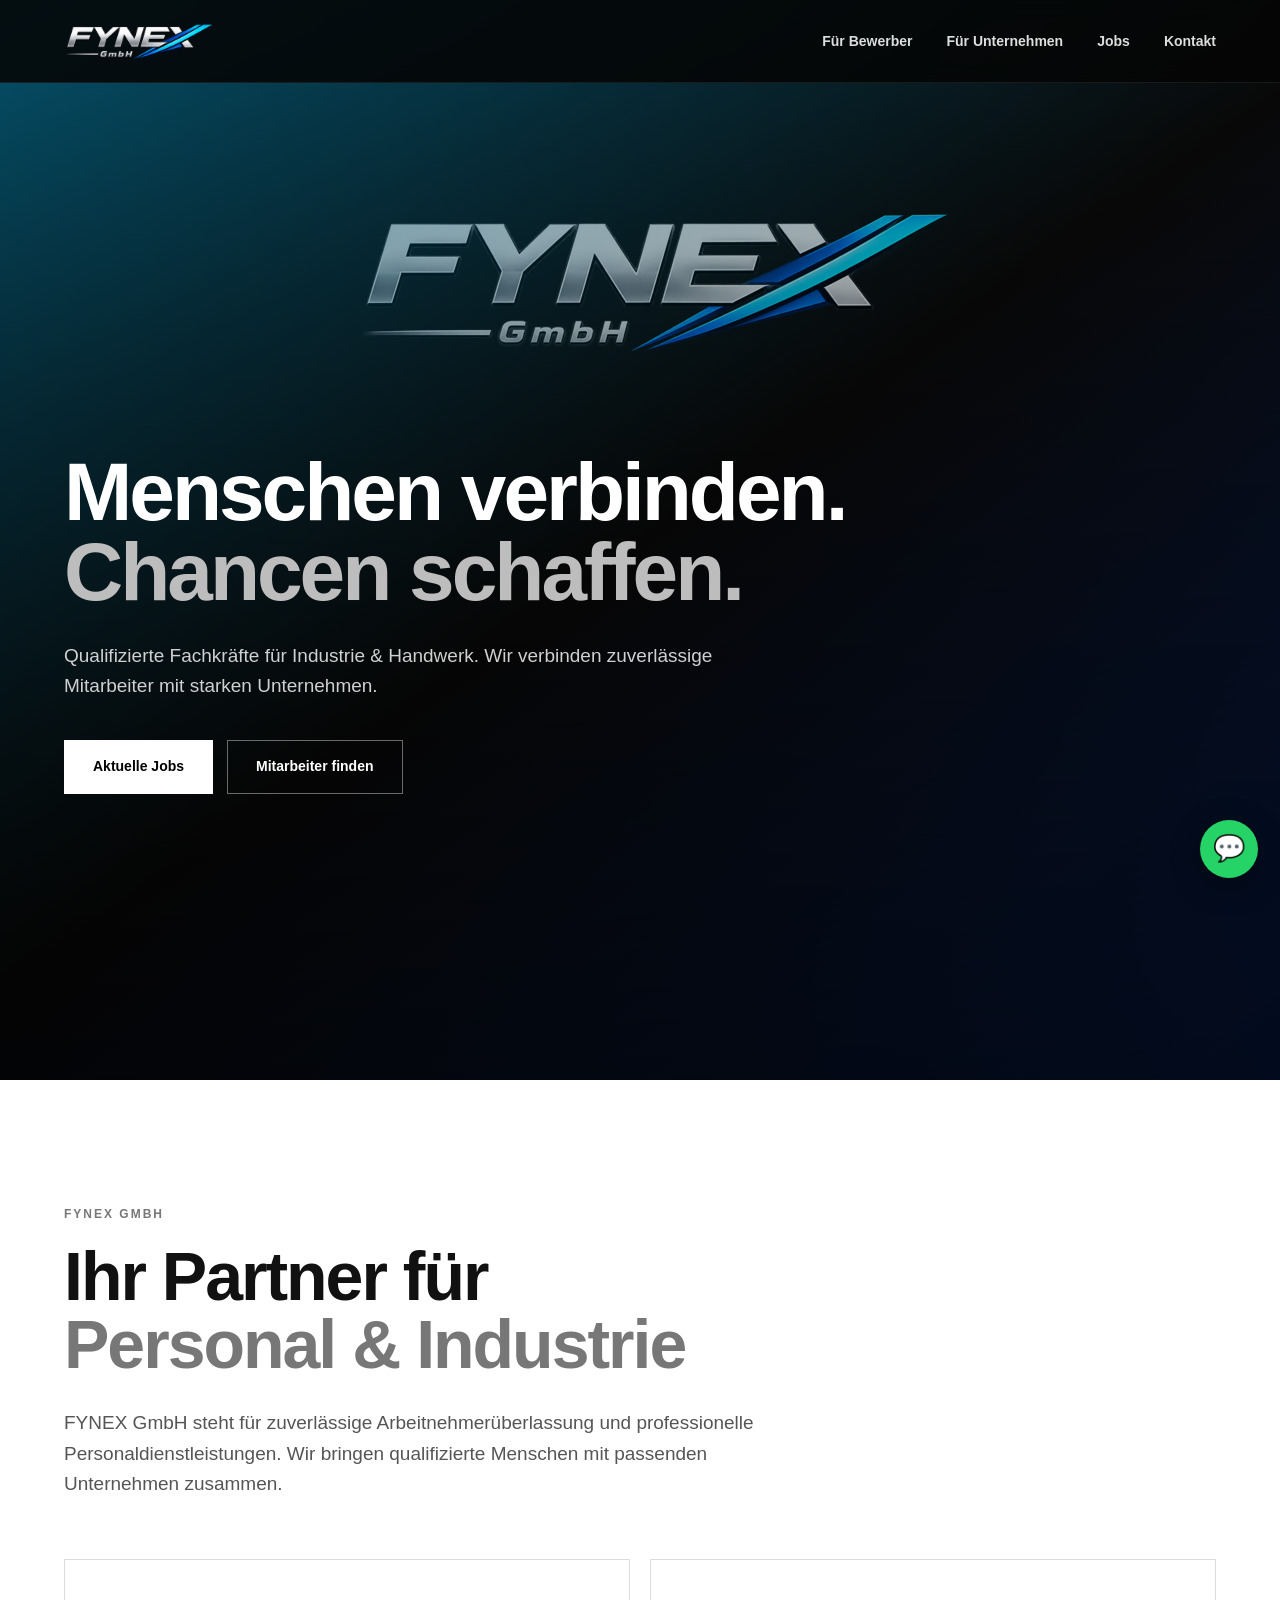
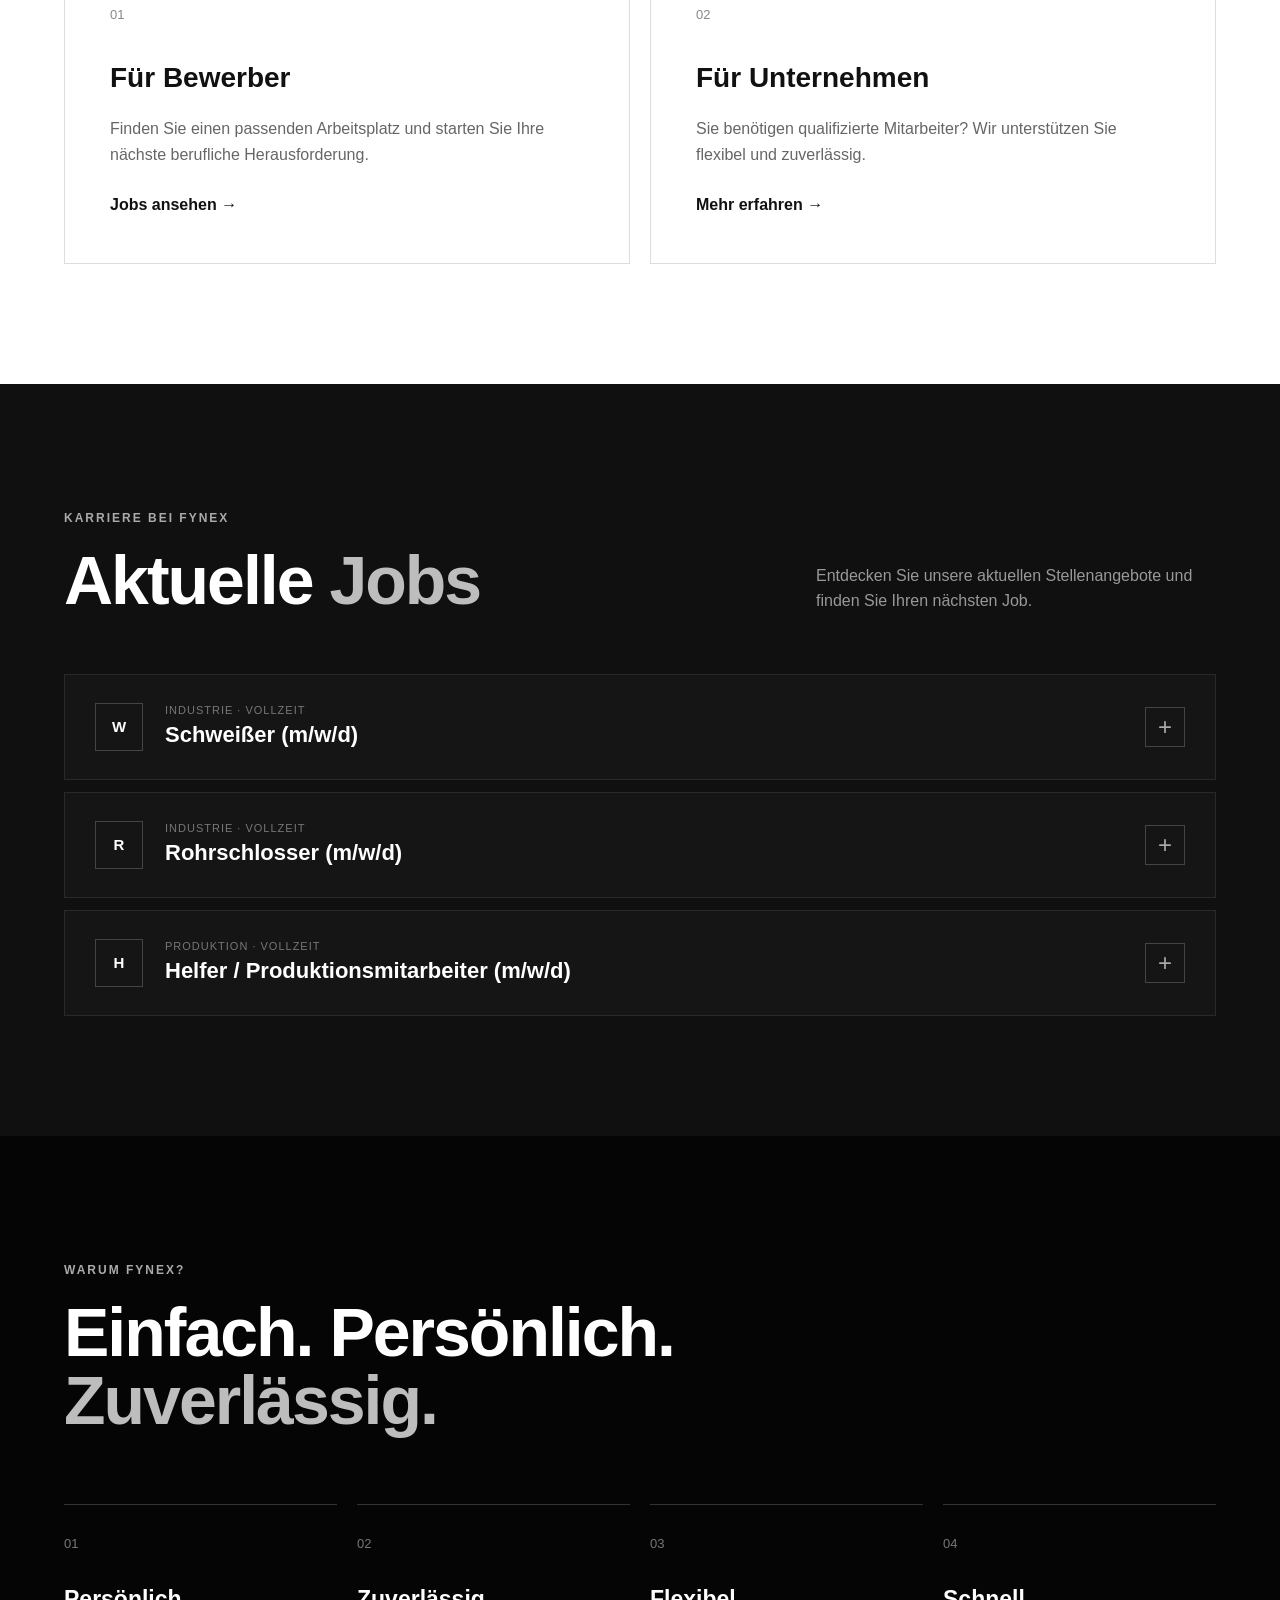
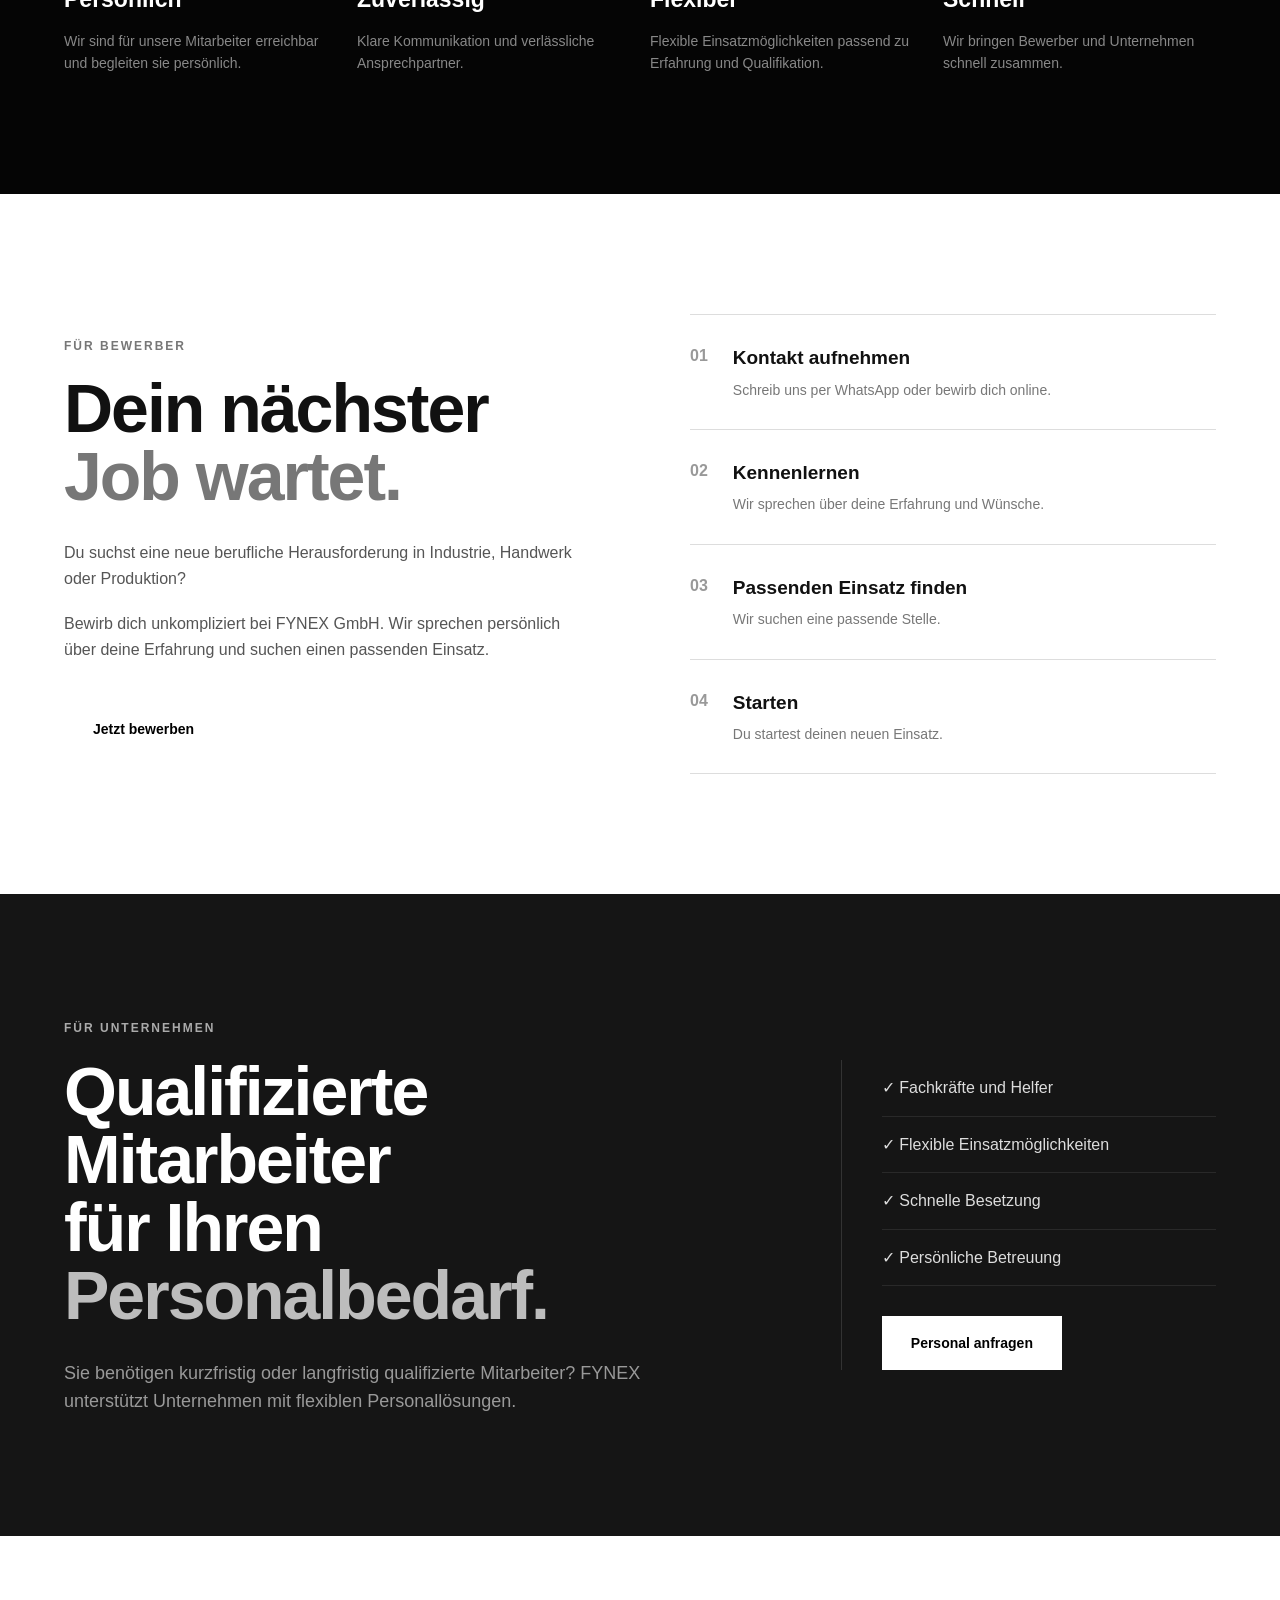
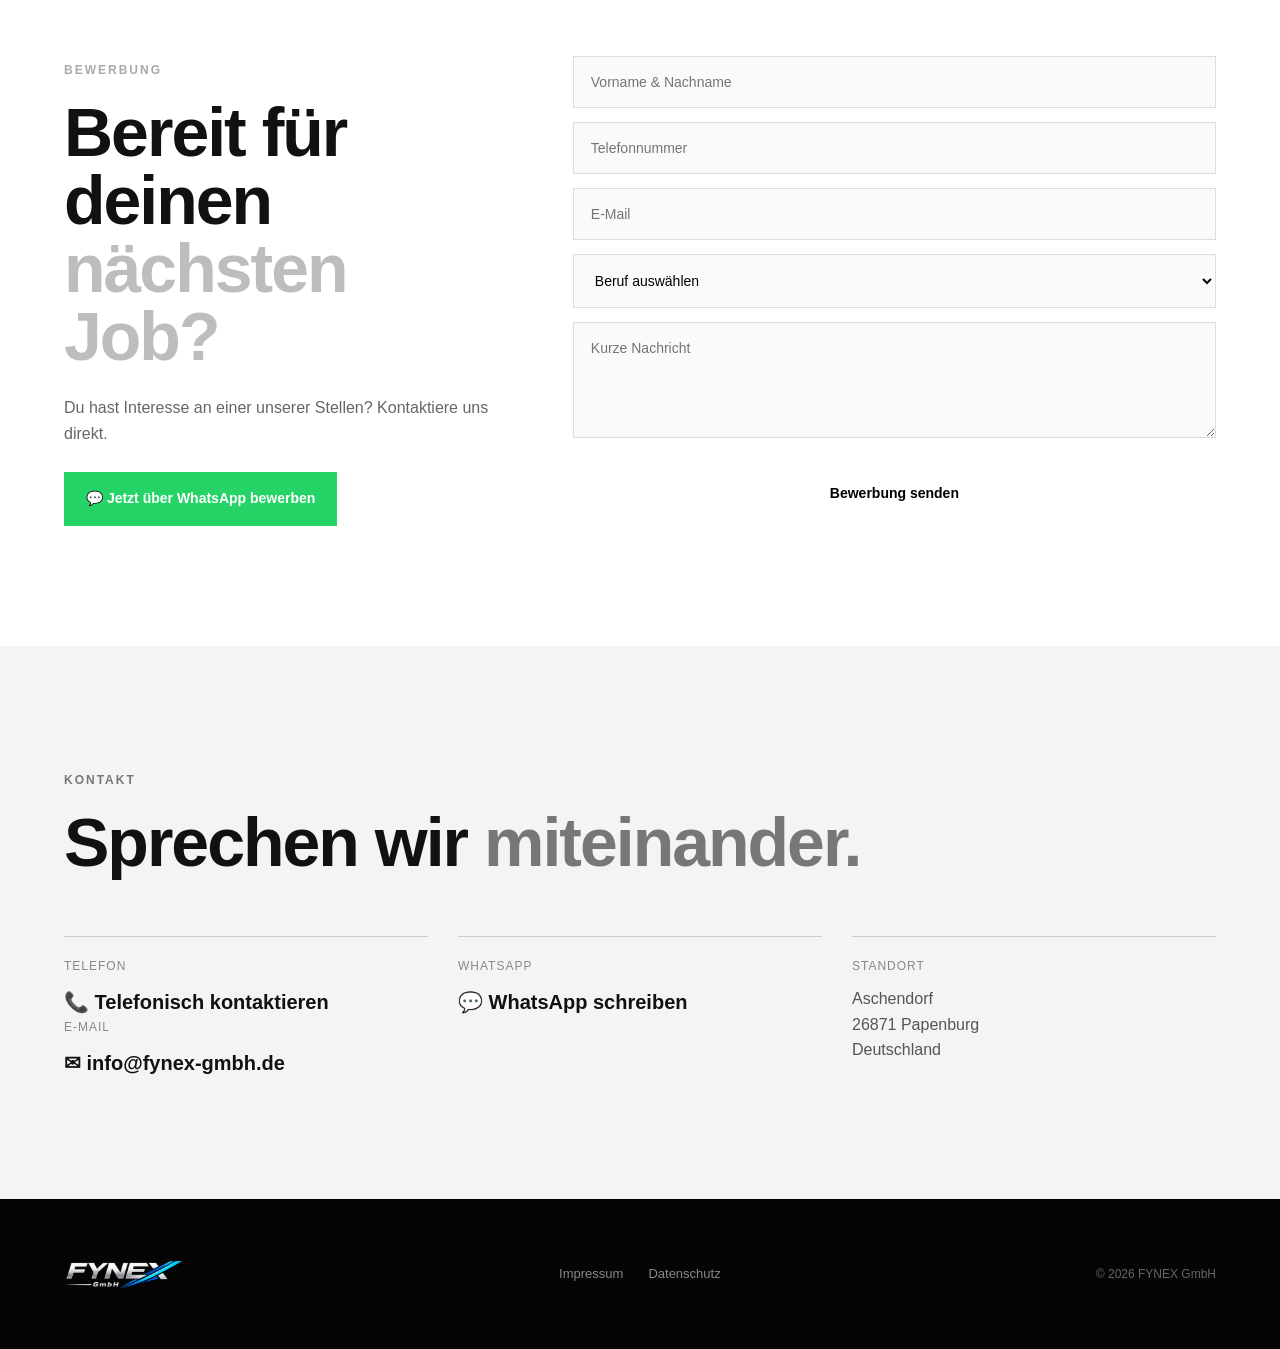
==== index.html @ fe173da5 "counter removed" ====
<!doctype html>
<html lang="de">
  <head>
    <meta charset="UTF-8" />
    <meta name="viewport" content="width=device-width, initial-scale=1.0" />

    <title>FYNEX GmbH</title>

    <meta
      name="description"
      content="FYNEX GmbH – Qualifizierte Fachkräfte für Industrie und Handwerk. Schweißer, Metallbauer, Rohrschlosser, Industriemechaniker und Produktionsmitarbeiter."
    />

    <link rel="stylesheet" href="style.css" />
  </head>

  <body>
    <!-- ================= HEADER ================= -->

    <header class="header">
      <div class="nav-container">
        <a href="#home" class="logo">
          <img src="images/header.png" alt="FYNEX GmbH" />
        </a>

        <nav class="desktop-nav">
          <a href="#bewerber">Für Bewerber</a>
          <a href="#unternehmen">Für Unternehmen</a>
          <a href="#jobs">Jobs</a>
          <a href="#kontakt">Kontakt</a>
        </nav>

        <button class="menu-button" id="menuButton">
          <span></span>
          <span></span>
          <span></span>
        </button>
      </div>

      <!-- MOBILE MENU -->

      <div class="mobile-menu" id="mobileMenu">
        <a href="#bewerber">Für Bewerber</a>
        <a href="#unternehmen">Für Unternehmen</a>
        <a href="#jobs">Jobs</a>
        <a href="#kontakt">Kontakt</a>
      </div>
    </header>

    <!-- ================= HERO ================= -->

    <section class="hero" id="home">
      <div class="hero-overlay"></div>

      <div class="hero-content">
        <div class="hero-badge">
          <!-- FYNEX GmbH -->
        </div>

        <h1>
          Menschen verbinden.<br />
          <span>Chancen schaffen.</span>
        </h1>

        <p>
          Qualifizierte Fachkräfte für Industrie & Handwerk. Wir verbinden
          zuverlässige Mitarbeiter mit starken Unternehmen.
        </p>

        <div class="hero-buttons">
          <a href="#jobs" class="btn btn-primary"> Aktuelle Jobs </a>

          <a href="#unternehmen" class="btn btn-outline">
            Mitarbeiter finden
          </a>
        </div>
      </div>
    </section>

    <!-- ================= INTRO ================= -->

    <section class="intro">
      <div class="container">
        <div class="section-label">FYNEX GmbH</div>

        <h2>
          Ihr Partner für<br />
          <span>Personal & Industrie</span>
        </h2>

        <p class="intro-text">
          FYNEX GmbH steht für zuverlässige Arbeitnehmerüberlassung und
          professionelle Personaldienstleistungen. Wir bringen qualifizierte
          Menschen mit passenden Unternehmen zusammen.
        </p>

        <div class="intro-cards">
          <div class="info-card">
            <div class="card-number">01</div>
            <h3>Für Bewerber</h3>
            <p>
              Finden Sie einen passenden Arbeitsplatz und starten Sie Ihre
              nächste berufliche Herausforderung.
            </p>
            <a href="#jobs">Jobs ansehen →</a>
          </div>

          <div class="info-card">
            <div class="card-number">02</div>
            <h3>Für Unternehmen</h3>
            <p>
              Sie benötigen qualifizierte Mitarbeiter? Wir unterstützen Sie
              flexibel und zuverlässig.
            </p>
            <a href="#unternehmen">Mehr erfahren →</a>
          </div>
        </div>
      </div>
    </section>

    <!-- ================= JOBS ================= -->

    <section class="jobs-section" id="jobs">
      <div class="container">
        <div class="section-heading">
          <div>
            <div class="section-label">Karriere bei FYNEX</div>

            <h2>Aktuelle <span>Jobs</span></h2>
          </div>

          <p>
            Entdecken Sie unsere aktuellen Stellenangebote und finden Sie Ihren
            nächsten Job.
          </p>
        </div>

        <div class="jobs-list">
          <!-- ================= SCHWEISSER ================= -->

          <div class="job-item">
            <button class="job-header" type="button">
              <div class="job-title">
                <div class="job-icon">W</div>

                <div>
                  <div class="job-type">Industrie · Vollzeit</div>

                  <h3>Schweißer (m/w/d)</h3>
                </div>
              </div>

              <span class="job-arrow"> + </span>
            </button>

            <div class="job-description">
              <p>
                Für unseren Kunden suchen wir zuverlässige und qualifizierte
                Schweißer (m/w/d) für den Einsatz im industriellen Bereich.
              </p>

              <h4>Ihre Aufgaben</h4>

              <ul>
                <li>Verschweißen von Bauteilen und Konstruktionen</li>
                <li>Schweißen mit WIG, MAG und Elektrode</li>
                <li>Arbeiten an unterschiedlichen Materialien und Bauteilen</li>
                <li>Vorbereiten und Einrichten der Schweißanlagen</li>
                <li>Kontrolle und Nachbearbeitung von Schweißnähten</li>
                <li>Erkennen und Beheben von Schweißfehlern</li>
                <li>Einhaltung der Qualitäts- und Sicherheitsvorschriften</li>
                <li>Flexibler Einsatz in verschiedenen Arbeitsbereichen</li>
              </ul>

              <h4>Das bringen Sie mit</h4>

              <ul>
                <li>
                  Berufserfahrung als Schweißer von Vorteil, aber nicht zwingend
                  erforderlich
                </li>
                <li>
                  Gute Kenntnisse in mindestens einem Schweißverfahren von
                  Vorteil
                </li>
                <li>
                  Auch Quereinsteiger und Bewerber ohne Ausbildung sind
                  willkommen
                </li>
                <li>Technisches Verständnis und handwerkliches Geschick</li>
                <li>Zuverlässige und sorgfältige Arbeitsweise</li>
                <li>Teamfähigkeit</li>
                <li>Bereitschaft zur Einarbeitung und Weiterentwicklung</li>
              </ul>

              <h4>Wir bieten</h4>

              <ul>
                <li>Langfristige Einsatzmöglichkeiten</li>
                <li>Faire und zuverlässige Zusammenarbeit</li>
                <li>Persönliche Betreuung durch FYNEX</li>
                <li>Interessante Tätigkeiten im industriellen Umfeld</li>
              </ul>

              <a href="#bewerbung" class="job-apply"> Jetzt bewerben → </a>
            </div>
          </div>

          <!-- ================= METALLBAUER ================= -->
          <!--
            <div class="job-item">

                <button class="job-header" type="button">

                    <div class="job-title">

                        <div class="job-icon">
                            M
                        </div>

                        <div>
                            <div class="job-type">
                                Metall · Vollzeit
                            </div>

                            <h3>
                                Metallbauer (m/w/d)
                            </h3>
                        </div>

                    </div>

                    <span class="job-arrow">
                        +
                    </span>

                </button>


                <div class="job-description">

                    <p>
                        Für unsere Kunden suchen wir motivierte
                        Metallbauer (m/w/d) für verschiedene
                        industrielle und handwerkliche Einsatzbereiche.
                    </p>


                    <h4>
                        Ihre Aufgaben
                    </h4>

                    <ul>
                        <li>Herstellung und Montage von Metallkonstruktionen</li>
                        <li>Bearbeitung und Verarbeitung von Metall</li>
                        <li>Montage von Bauteilen und Konstruktionen</li>
                        <li>Schweiß- und Montagearbeiten</li>
                        <li>Arbeiten nach technischen Zeichnungen</li>
                        <li>Qualitätskontrolle der gefertigten Bauteile</li>
                    </ul>


<h4>
    Das bringen Sie mit
</h4>

<ul>
    <li>Abgeschlossene Ausbildung oder Berufserfahrung im Metallbau von Vorteil</li>
    <li>Auch Quereinsteiger und Bewerber ohne Ausbildung sind willkommen</li>
    <li>Technisches Verständnis</li>
    <li>Handwerkliches Geschick</li>
    <li>Zuverlässige Arbeitsweise</li>
    <li>Teamfähigkeit</li>
    <li>Bereitschaft zur Einarbeitung und Weiterentwicklung</li>
</ul>


                    <h4>
                        Wir bieten
                    </h4>

                    <ul>
                        <li>Langfristige Einsatzmöglichkeiten</li>
                        <li>Persönliche Betreuung durch FYNEX</li>
                        <li>Abwechslungsreiche Tätigkeiten</li>
                    </ul>


                    <a
                        href="#bewerbung"
                        class="job-apply"
                    >
                        Jetzt bewerben →
                    </a>

                </div>

            </div>

-->
          <!-- ================= ROHRSCHLOSSER ================= -->

          <div class="job-item">
            <button class="job-header" type="button">
              <div class="job-title">
                <div class="job-icon">R</div>

                <div>
                  <div class="job-type">Industrie · Vollzeit</div>

                  <h3>Rohrschlosser (m/w/d)</h3>
                </div>
              </div>

              <span class="job-arrow"> + </span>
            </button>

            <div class="job-description">
              <p>
                Für unsere Kunden suchen wir erfahrene Rohrschlosser (m/w/d) für
                industrielle Montage- und Rohrleitungsarbeiten.
              </p>

              <h4>Ihre Aufgaben</h4>

              <ul>
                <li>Montage und Demontage von Rohrleitungen</li>
                <li>Bearbeitung und Anpassung von Rohrbauteilen</li>
                <li>Montage von Rohrleitungssystemen</li>
                <li>Arbeiten nach technischen Zeichnungen</li>
                <li>Vorbereitung von Rohrverbindungen</li>
                <li>Kontrolle der ausgeführten Arbeiten</li>
              </ul>

              <h4>Das bringen Sie mit</h4>

              <ul>
                <li>
                  Berufserfahrung im Rohrleitungsbau oder Metallbereich von
                  Vorteil
                </li>
                <li>
                  Auch Quereinsteiger und Bewerber ohne Ausbildung sind
                  willkommen
                </li>
                <li>Technisches Verständnis</li>
                <li>Handwerkliches Geschick</li>
                <li>Sorgfältige und selbstständige Arbeitsweise</li>
                <li>Teamfähigkeit</li>
                <li>Bereitschaft zur Einarbeitung und Weiterentwicklung</li>
              </ul>

              <h4>Wir bieten</h4>

              <ul>
                <li>Langfristige Einsatzmöglichkeiten</li>
                <li>Persönliche Betreuung durch FYNEX</li>
                <li>Abwechslungsreiche industrielle Tätigkeiten</li>
              </ul>

              <a href="#bewerbung" class="job-apply"> Jetzt bewerben → </a>
            </div>
          </div>

          <!-- ================= INDUSTRIEMECHANIKER ================= -->
          <!--
            <div class="job-item">

                <button class="job-header" type="button">

                    <div class="job-title">

                        <div class="job-icon">
                            I
                        </div>

                        <div>
                            <div class="job-type">
                                Industrie · Vollzeit
                            </div>

                            <h3>
                                Industriemechaniker (m/w/d)
                            </h3>
                        </div>

                    </div>

                    <span class="job-arrow">
                        +
                    </span>

                </button>


                <div class="job-description">

                    <p>
                        Für unsere Kunden suchen wir zuverlässige
                        Industriemechaniker (m/w/d) für Montage,
                        Instandhaltung und industrielle Fertigung.
                    </p>


                    <h4>
                        Ihre Aufgaben
                    </h4>

                    <ul>
                        <li>Montage und Demontage von Maschinen und Anlagen</li>
                        <li>Wartung und Instandhaltung</li>
                        <li>Fehleranalyse und Störungsbeseitigung</li>
                        <li>Arbeiten nach technischen Zeichnungen</li>
                        <li>Montage und Anpassung von Bauteilen</li>
                        <li>Durchführung von Qualitätskontrollen</li>
                    </ul>


<h4>
    Das bringen Sie mit
</h4>

<ul>
    <li>Abgeschlossene Ausbildung als Industriemechaniker oder vergleichbar von Vorteil</li>
    <li>Auch Quereinsteiger und Bewerber ohne Ausbildung sind willkommen</li>
    <li>Technisches Verständnis</li>
    <li>Selbstständige und strukturierte Arbeitsweise</li>
    <li>Zuverlässigkeit</li>
    <li>Teamfähigkeit</li>
    <li>Bereitschaft zur Einarbeitung und Weiterentwicklung</li>
</ul>


                    <h4>
                        Wir bieten
                    </h4>

                    <ul>
                        <li>Langfristige Einsatzmöglichkeiten</li>
                        <li>Persönliche Betreuung durch FYNEX</li>
                        <li>Interessante Aufgaben im industriellen Umfeld</li>
                    </ul>


                    <a
                        href="#bewerbung"
                        class="job-apply"
                    >
                        Jetzt bewerben →
                    </a>

                </div>

            </div>

-->
          <!-- ================= PRODUKTIONSMITARBEITER ================= -->

          <div class="job-item">
            <button class="job-header" type="button">
              <div class="job-title">
                <div class="job-icon">H</div>

                <div>
                  <div class="job-type">Produktion · Vollzeit</div>

                  <h3>Helfer / Produktionsmitarbeiter (m/w/d)</h3>
                </div>
              </div>

              <span class="job-arrow"> + </span>
            </button>

            <div class="job-description">
              <p>
                Für unsere Kunden suchen wir zuverlässige Helfer und
                Produktionsmitarbeiter (m/w/d) für verschiedene industrielle
                Einsatzbereiche.
              </p>

              <h4>Ihre Aufgaben</h4>

              <ul>
                <li>Unterstützung bei Produktionsarbeiten</li>
                <li>Montage und einfache Bearbeitung von Bauteilen</li>
                <li>Verpackung und Vorbereitung von Waren</li>
                <li>Unterstützung der Fachkräfte im Arbeitsbereich</li>
                <li>Einhaltung der Sicherheits- und Qualitätsvorschriften</li>
              </ul>

              <h4>Das bringen Sie mit</h4>

              <ul>
                <li>
                  Erste Erfahrung in Produktion oder Industrie von Vorteil
                </li>
                <li>
                  Auch Quereinsteiger und Bewerber ohne Ausbildung sind
                  willkommen
                </li>
                <li>Handwerkliches Geschick</li>
                <li>Zuverlässigkeit und Motivation</li>
                <li>Teamfähigkeit</li>
                <li>Bereitschaft zur Einarbeitung und Weiterentwicklung</li>
                <li>Bereitschaft zur Schichtarbeit von Vorteil</li>
              </ul>

              <h4>Wir bieten</h4>

              <ul>
                <li>Langfristige Einsatzmöglichkeiten</li>
                <li>Persönliche Betreuung durch FYNEX</li>
                <li>Strukturierte Einarbeitung</li>
              </ul>

              <a href="#bewerbung" class="job-apply"> Jetzt bewerben → </a>
            </div>
          </div>
        </div>
      </div>
    </section>

    <!-- ================= WHY FYNEX ================= -->

    <section class="why-section">
      <div class="container">
        <div class="section-label">Warum FYNEX?</div>

        <h2>
          Einfach. Persönlich.<br />
          <span>Zuverlässig.</span>
        </h2>

        <div class="features-grid">
          <div class="feature">
            <span>01</span>
            <h3>Persönlich</h3>
            <p>
              Wir sind für unsere Mitarbeiter erreichbar und begleiten sie
              persönlich.
            </p>
          </div>

          <div class="feature">
            <span>02</span>
            <h3>Zuverlässig</h3>
            <p>Klare Kommunikation und verlässliche Ansprechpartner.</p>
          </div>

          <div class="feature">
            <span>03</span>
            <h3>Flexibel</h3>
            <p>
              Flexible Einsatzmöglichkeiten passend zu Erfahrung und
              Qualifikation.
            </p>
          </div>

          <div class="feature">
            <span>04</span>
            <h3>Schnell</h3>
            <p>Wir bringen Bewerber und Unternehmen schnell zusammen.</p>
          </div>
        </div>
      </div>
    </section>

    <!-- ================= BEWERBER ================= -->

    <section class="bewerber-section" id="bewerber">
      <div class="container split-section">
        <div class="split-text">
          <div class="section-label">Für Bewerber</div>

          <h2>
            Dein nächster<br />
            <span>Job wartet.</span>
          </h2>

          <p>
            Du suchst eine neue berufliche Herausforderung in Industrie,
            Handwerk oder Produktion?
          </p>

          <p>
            Bewirb dich unkompliziert bei FYNEX GmbH. Wir sprechen persönlich
            über deine Erfahrung und suchen einen passenden Einsatz.
          </p>

          <a href="#bewerbung" class="btn btn-primary"> Jetzt bewerben </a>
        </div>

        <div class="process">
          <div class="process-item">
            <strong>01</strong>

            <div>
              <h3>Kontakt aufnehmen</h3>
              <p>Schreib uns per WhatsApp oder bewirb dich online.</p>
            </div>
          </div>

          <div class="process-item">
            <strong>02</strong>

            <div>
              <h3>Kennenlernen</h3>
              <p>Wir sprechen über deine Erfahrung und Wünsche.</p>
            </div>
          </div>

          <div class="process-item">
            <strong>03</strong>

            <div>
              <h3>Passenden Einsatz finden</h3>
              <p>Wir suchen eine passende Stelle.</p>
            </div>
          </div>

          <div class="process-item">
            <strong>04</strong>

            <div>
              <h3>Starten</h3>
              <p>Du startest deinen neuen Einsatz.</p>
            </div>
          </div>
        </div>
      </div>
    </section>

    <!-- ================= UNTERNEHMEN ================= -->

    <section class="company-section" id="unternehmen">
      <div class="container">
        <div class="company-box">
          <div>
            <div class="section-label">Für Unternehmen</div>

            <h2>
              Qualifizierte Mitarbeiter<br />
              für Ihren <span>Personalbedarf.</span>
            </h2>

            <p>
              Sie benötigen kurzfristig oder langfristig qualifizierte
              Mitarbeiter? FYNEX unterstützt Unternehmen mit flexiblen
              Personallösungen.
            </p>
          </div>

          <div class="company-list">
            <div>✓ Fachkräfte und Helfer</div>
            <div>✓ Flexible Einsatzmöglichkeiten</div>
            <div>✓ Schnelle Besetzung</div>
            <div>✓ Persönliche Betreuung</div>

            <a href="#kontakt" class="btn btn-primary"> Personal anfragen </a>
          </div>
        </div>
      </div>
    </section>

    <!-- ================= BEWERBUNG ================= -->

    <section class="application-section" id="bewerbung">
      <div class="container">
        <div class="application-box">
          <div class="application-text">
            <div class="section-label">Bewerbung</div>

            <h2>
              Bereit für deinen<br />
              <span>nächsten Job?</span>
            </h2>

            <p>
              Du hast Interesse an einer unserer Stellen? Kontaktiere uns
              direkt.
            </p>

            <a
              href="https://wa.me/4915129665971"
              target="_blank"
              class="whatsapp-button"
            >
              💬 Jetzt über WhatsApp bewerben
            </a>
          </div>

          <form
            class="application-form"
            action="https://api.web3forms.com/submit"
            method="POST"
            enctype="multipart/form-data"
          >
            <!-- CHEIA FORMULARULUI -->
            <input
              type="hidden"
              name="access_key"
              value="107f867a-00a8-444a-a54f-2958cc09b26b"
            />

            <!-- SUBIECTUL EMAILULUI -->
            <input
              type="hidden"
              name="subject"
              value="Neue Bewerbung über FYNEX Website"
            />

            <!-- DE UNDE A VENIT FORMULARUL -->
            <input type="hidden" name="from_name" value="FYNEX GmbH Website" />

            <!-- REDIRECT DUPĂ TRIMITERE -->
            <input
              type="hidden"
              name="redirect"
              value="https://fynex-gmbh.de/success.html"
            />

            <input
              type="text"
              name="name"
              placeholder="Vorname & Nachname"
              required
            />

            <input
              type="tel"
              name="telefon"
              placeholder="Telefonnummer"
              required
            />

            <input type="email" name="email" placeholder="E-Mail" required />

            <select name="beruf" required>
              <option value="">Beruf auswählen</option>
              <option value="Schweißer">Schweißer</option>
              <option value="Metallbauer">Metallbauer</option>
              <option value="Rohrschlosser">Rohrschlosser</option>
              <option value="Industriemechaniker">Industriemechaniker</option>
              <option value="Produktionsmitarbeiter">
                Produktionsmitarbeiter
              </option>
              <option value="Andere">Andere</option>
            </select>

            <textarea
              name="nachricht"
              placeholder="Kurze Nachricht"
              rows="5"
            ></textarea>

            <label class="file-upload">
              <!--<span>Lebenslauf hochladen</span>

        <input
            type="file"
            name="attachment"
            accept=".pdf,.doc,.docx"
            
        >-->
            </label>
            <!--
    <label class="privacy-check">

        <input
            type="checkbox"
            name="datenschutz"
            value="zugestimmt"
            
        >

        <span>
            Ich habe die
            <a
                href="datenschutz.html"
                target="_blank"
            >
                Datenschutzerklärung
            </a>
            gelesen und stimme der Verarbeitung
            meiner Daten zu.
        </span>

    </label>
-->
            <button type="submit" class="btn btn-primary">
              Bewerbung senden
            </button>
          </form>
        </div>
      </div>
    </section>

    <!-- ================= CONTACT ================= -->

    <section class="contact-section" id="kontakt">
      <div class="container">
        <div class="section-label">Kontakt</div>

        <h2>Sprechen wir <span>miteinander.</span></h2>

        <div class="contact-grid">
          <div class="contact-item">
            <span>Telefon</span>
            <a href="tel:+4915129665971"> 📞 Telefonisch kontaktieren </a>
            <span>E-Mail</span>
            <a href="mailto:info@fynex-gmbh.de"> ✉ info@fynex-gmbh.de </a>
          </div>

          <div class="contact-item">
            <span>WhatsApp</span>
            <a href="https://wa.me/4915129665971" target="_blank">
              💬 WhatsApp schreiben
            </a>
          </div>

          <div class="contact-item">
            <span>Standort</span>
            <p>
              Aschendorf<br />
              26871 Papenburg<br />
              Deutschland
            </p>
          </div>
        </div>
      </div>
    </section>

    <!-- ================= FOOTER ================= -->

    <footer class="footer">
      <div class="container footer-content">
        <div class="footer-logo">
          <img src="images/footer.png" alt="FYNEX GmbH" />
        </div>

        <div class="footer-links">
          <a href="#">Impressum</a>
          <a href="datenschutz.html">Datenschutz</a>
        </div>

        <div class="copyright">© 2026 FYNEX GmbH</div>
      </div>
    </footer>

    <!-- ================= WHATSAPP FLOAT ================= -->

    <a
      href="https://wa.me/4915129665971"
      target="_blank"
      class="whatsapp-float"
      aria-label="WhatsApp"
    >
      <span>💬</span>
    </a>

    <!-- ================= JAVASCRIPT ================= -->

    <script>
      /* =========================================================
   MOBILE MENU
========================================================= */

      const menuButton = document.getElementById("menuButton");
      const mobileMenu = document.getElementById("mobileMenu");

      if (menuButton && mobileMenu) {
        menuButton.addEventListener("click", function () {
          mobileMenu.classList.toggle("active");
          menuButton.classList.toggle("active");
        });

        document.querySelectorAll(".mobile-menu a").forEach((link) => {
          link.addEventListener("click", function () {
            mobileMenu.classList.remove("active");
            menuButton.classList.remove("active");
          });
        });
      }

      /* =========================================================
   EXPANDABLE JOBS
========================================================= */

      const jobItems = document.querySelectorAll(".job-item");

      jobItems.forEach(function (job) {
        const header = job.querySelector(".job-header");

        header.addEventListener("click", function () {
          jobItems.forEach(function (otherJob) {
            if (otherJob !== job) {
              otherJob.classList.remove("active");
            }
          });

          /*
           * Deschide / închide jobul selectat
           */

          job.classList.toggle("active");
        });
      });

      /* =========================================================
   APPLY BUTTON
========================================================= */

      document.querySelectorAll(".job-apply").forEach(function (button) {
        button.addEventListener("click", function () {
          const job = this.closest(".job-item");

          const jobTitle = job.querySelector("h3").textContent.trim();

          const berufSelect = document.querySelector('select[name="beruf"]');

          if (berufSelect) {
            const option = Array.from(berufSelect.options).find(
              (option) => option.value === jobTitle,
            );

            if (option) {
              berufSelect.value = jobTitle;
            }
          }
        });
      });
    </script>
  </body>
</html>
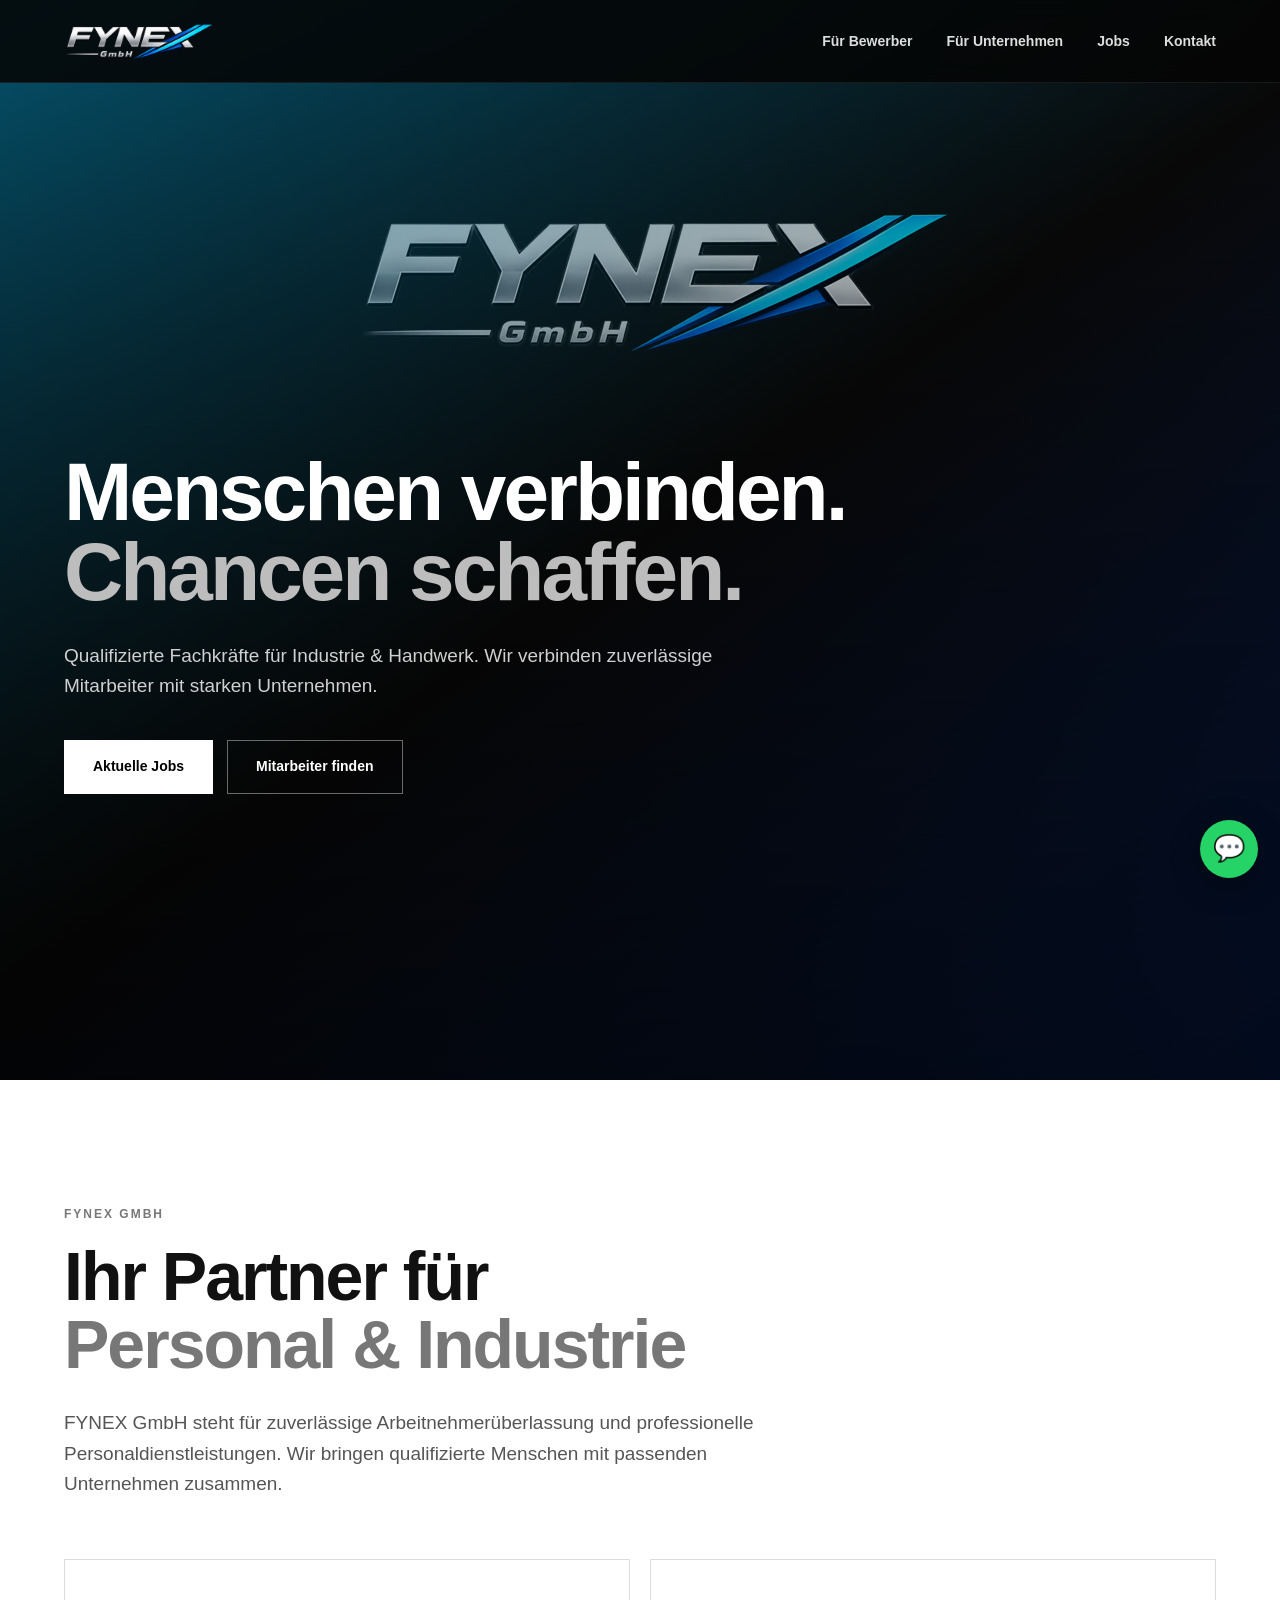
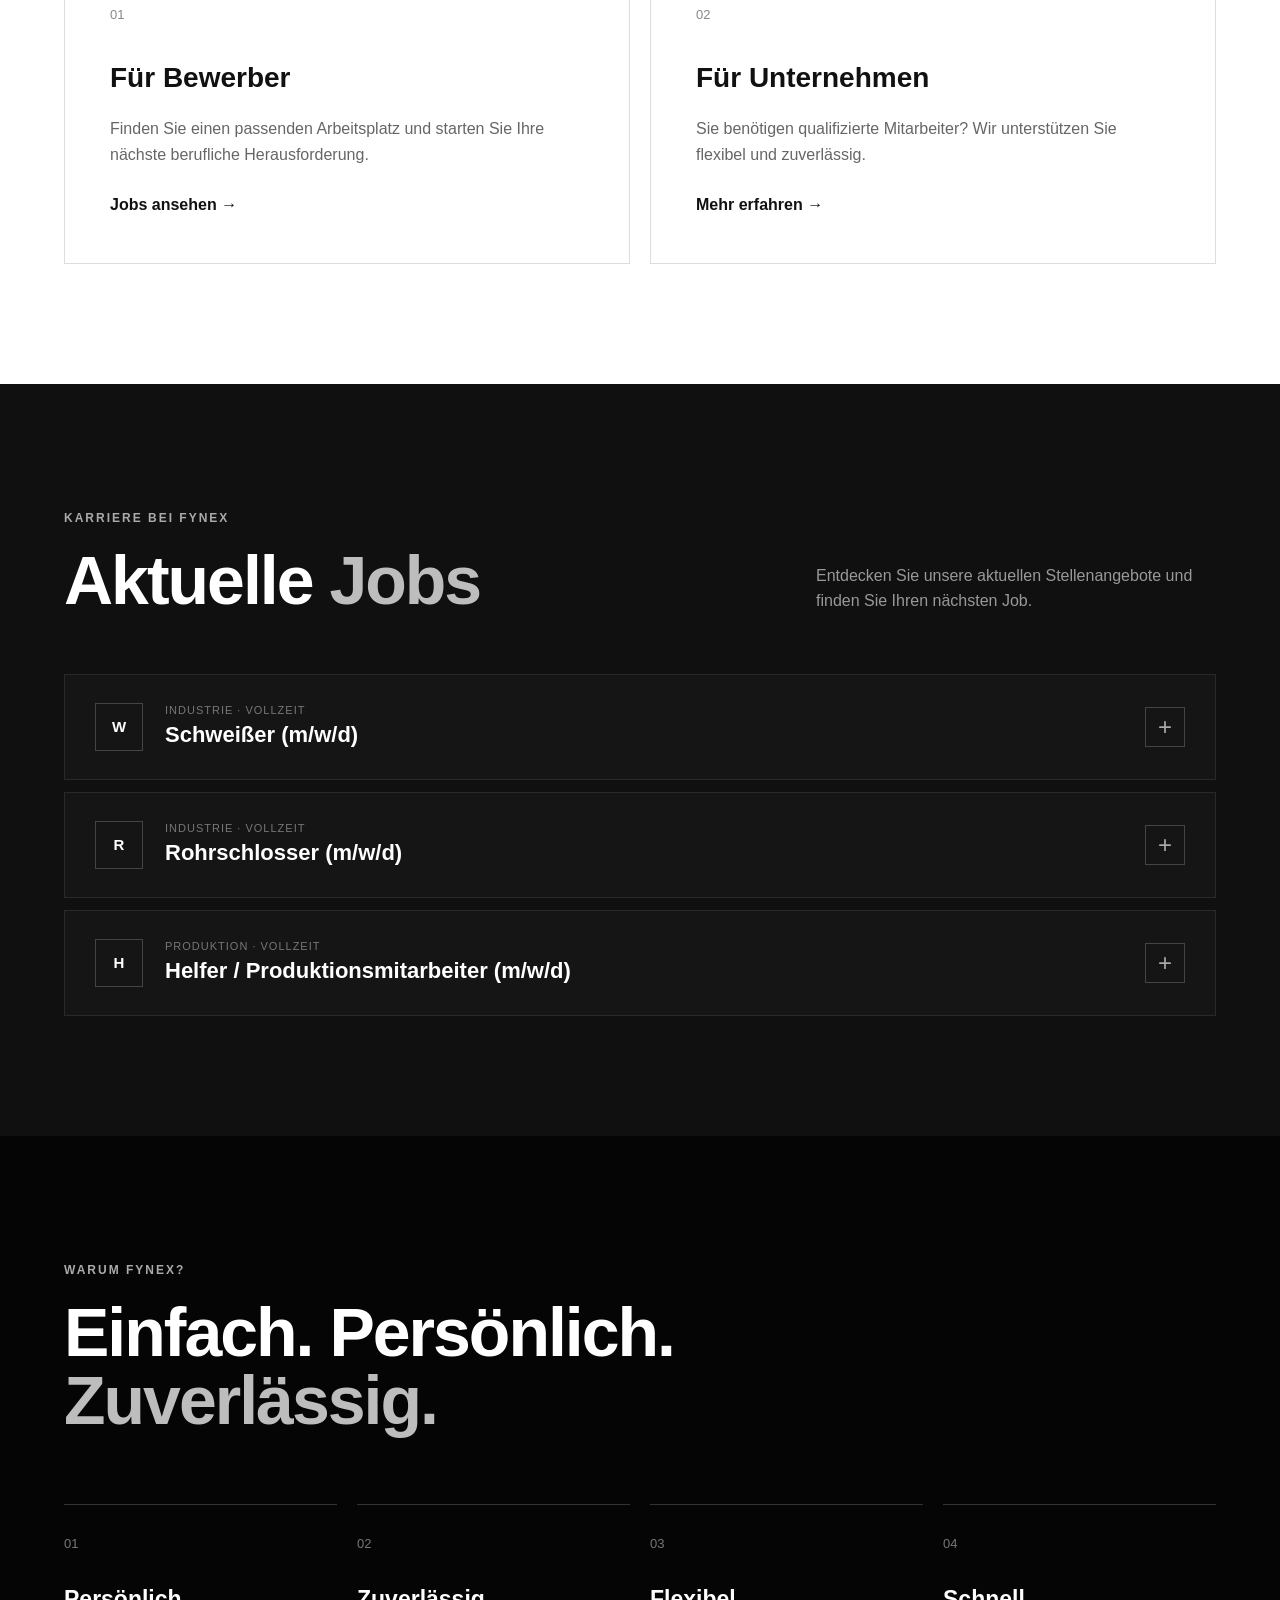
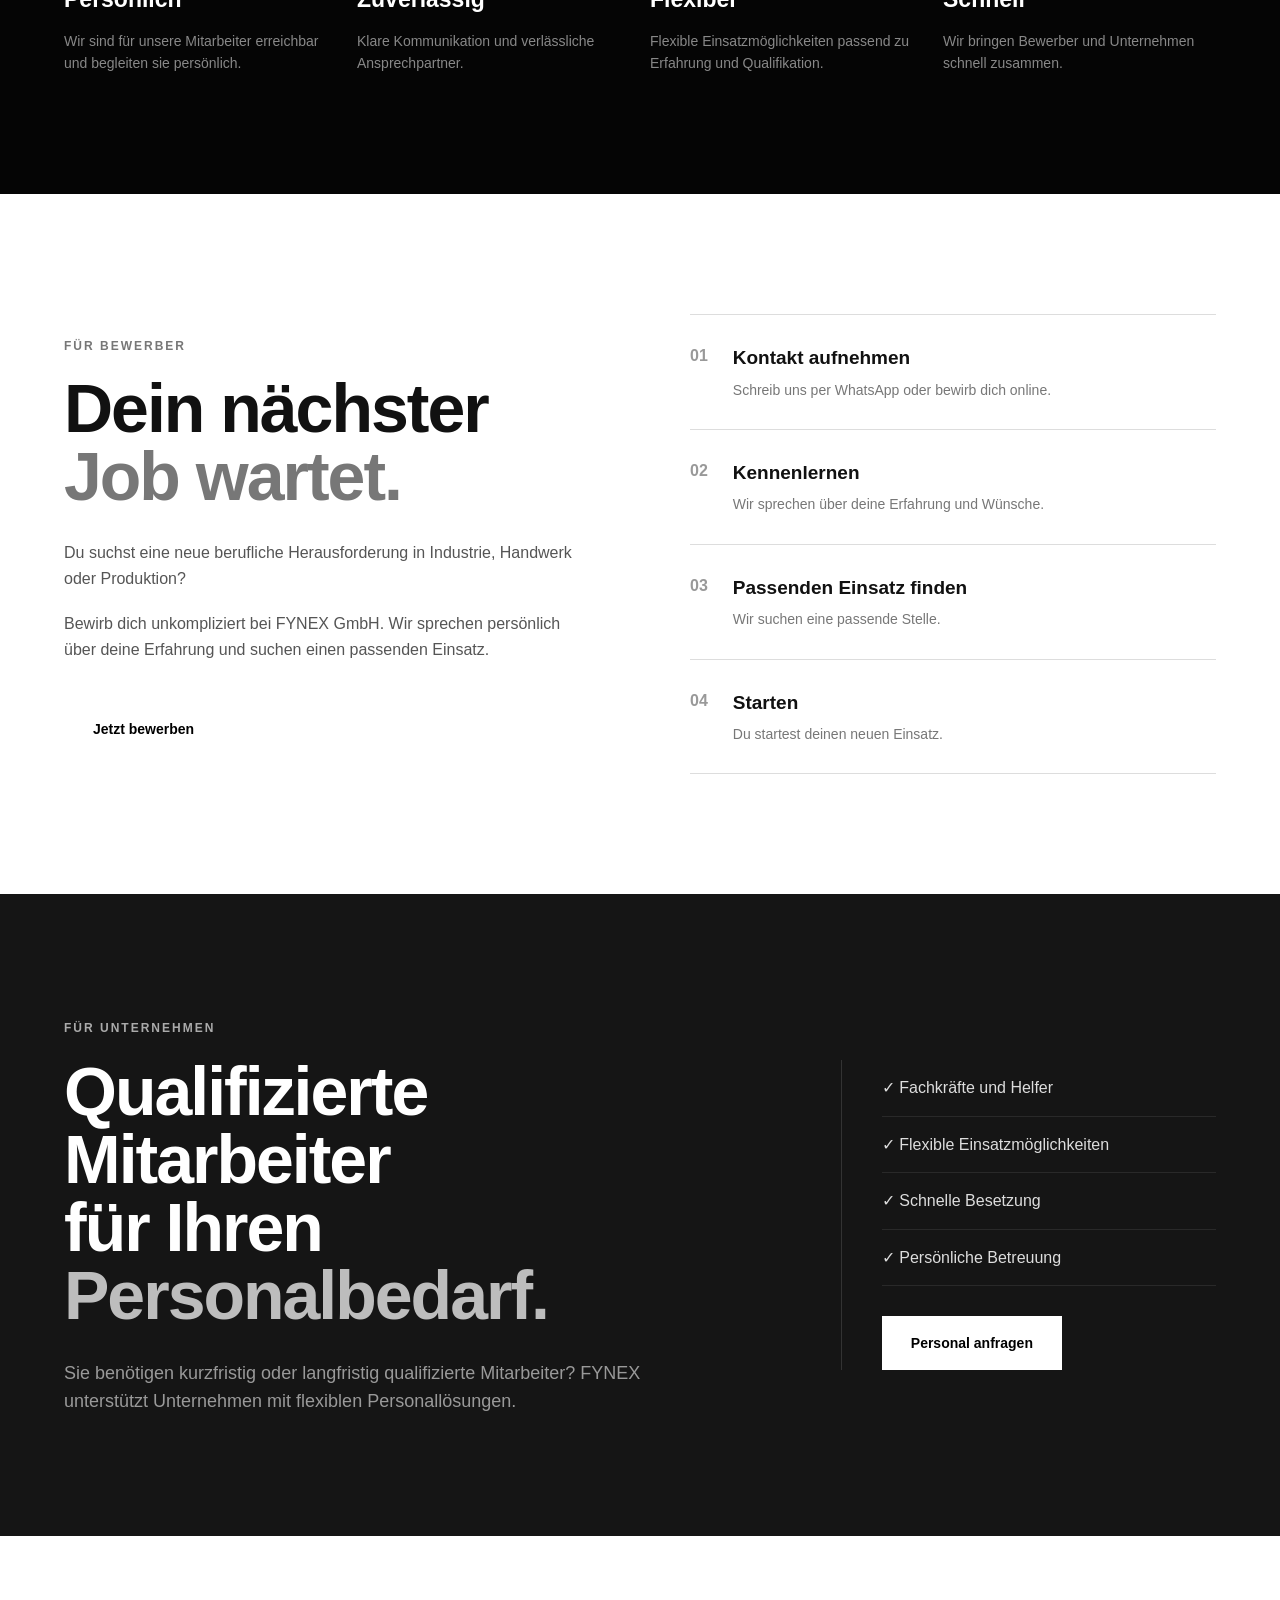
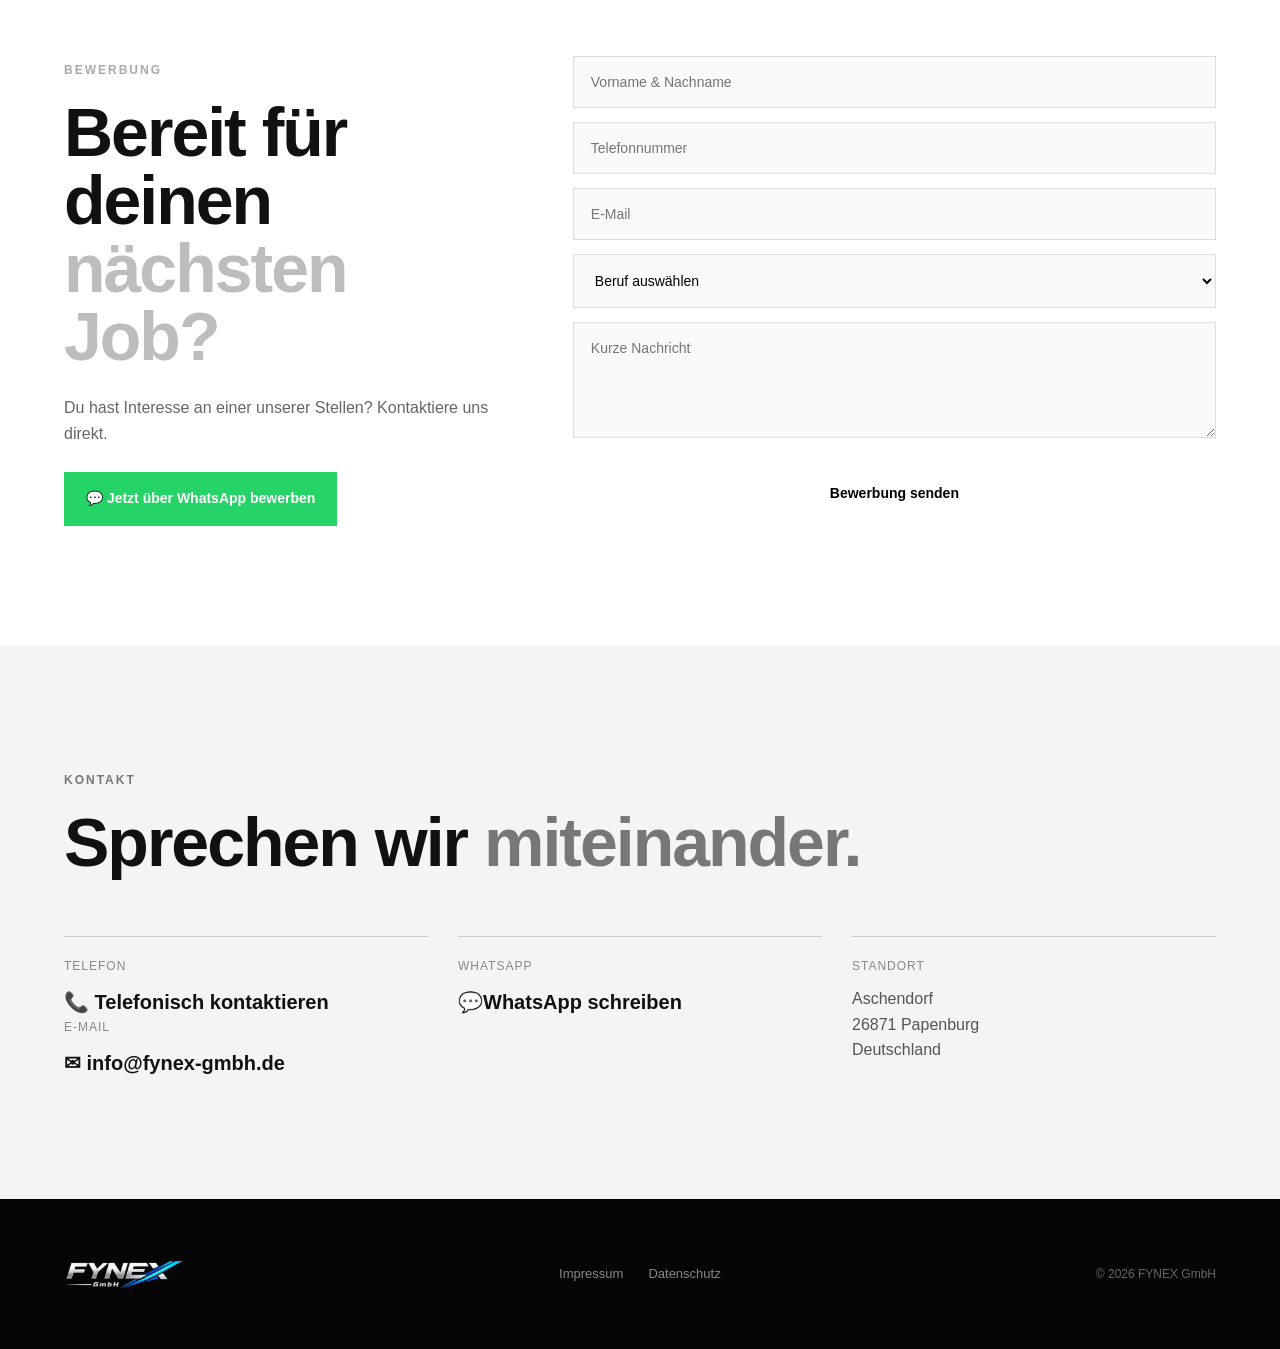
==== commit 1feb24e2: "clear" ====
--- a/index.html
+++ b/index.html
@@ -738,9 +738,13 @@
             <select name="beruf" required>
               <option value="">Beruf auswählen</option>
               <option value="Schweißer">Schweißer</option>
+              <!--
               <option value="Metallbauer">Metallbauer</option>
+              -->
               <option value="Rohrschlosser">Rohrschlosser</option>
+              <!--
               <option value="Industriemechaniker">Industriemechaniker</option>
+              -->
               <option value="Produktionsmitarbeiter">
                 Produktionsmitarbeiter
               </option>
@@ -814,7 +818,7 @@
           <div class="contact-item">
             <span>WhatsApp</span>
             <a href="https://wa.me/4915129665971" target="_blank">
-              💬 WhatsApp schreiben
+              💬WhatsApp schreiben
             </a>
           </div>
 
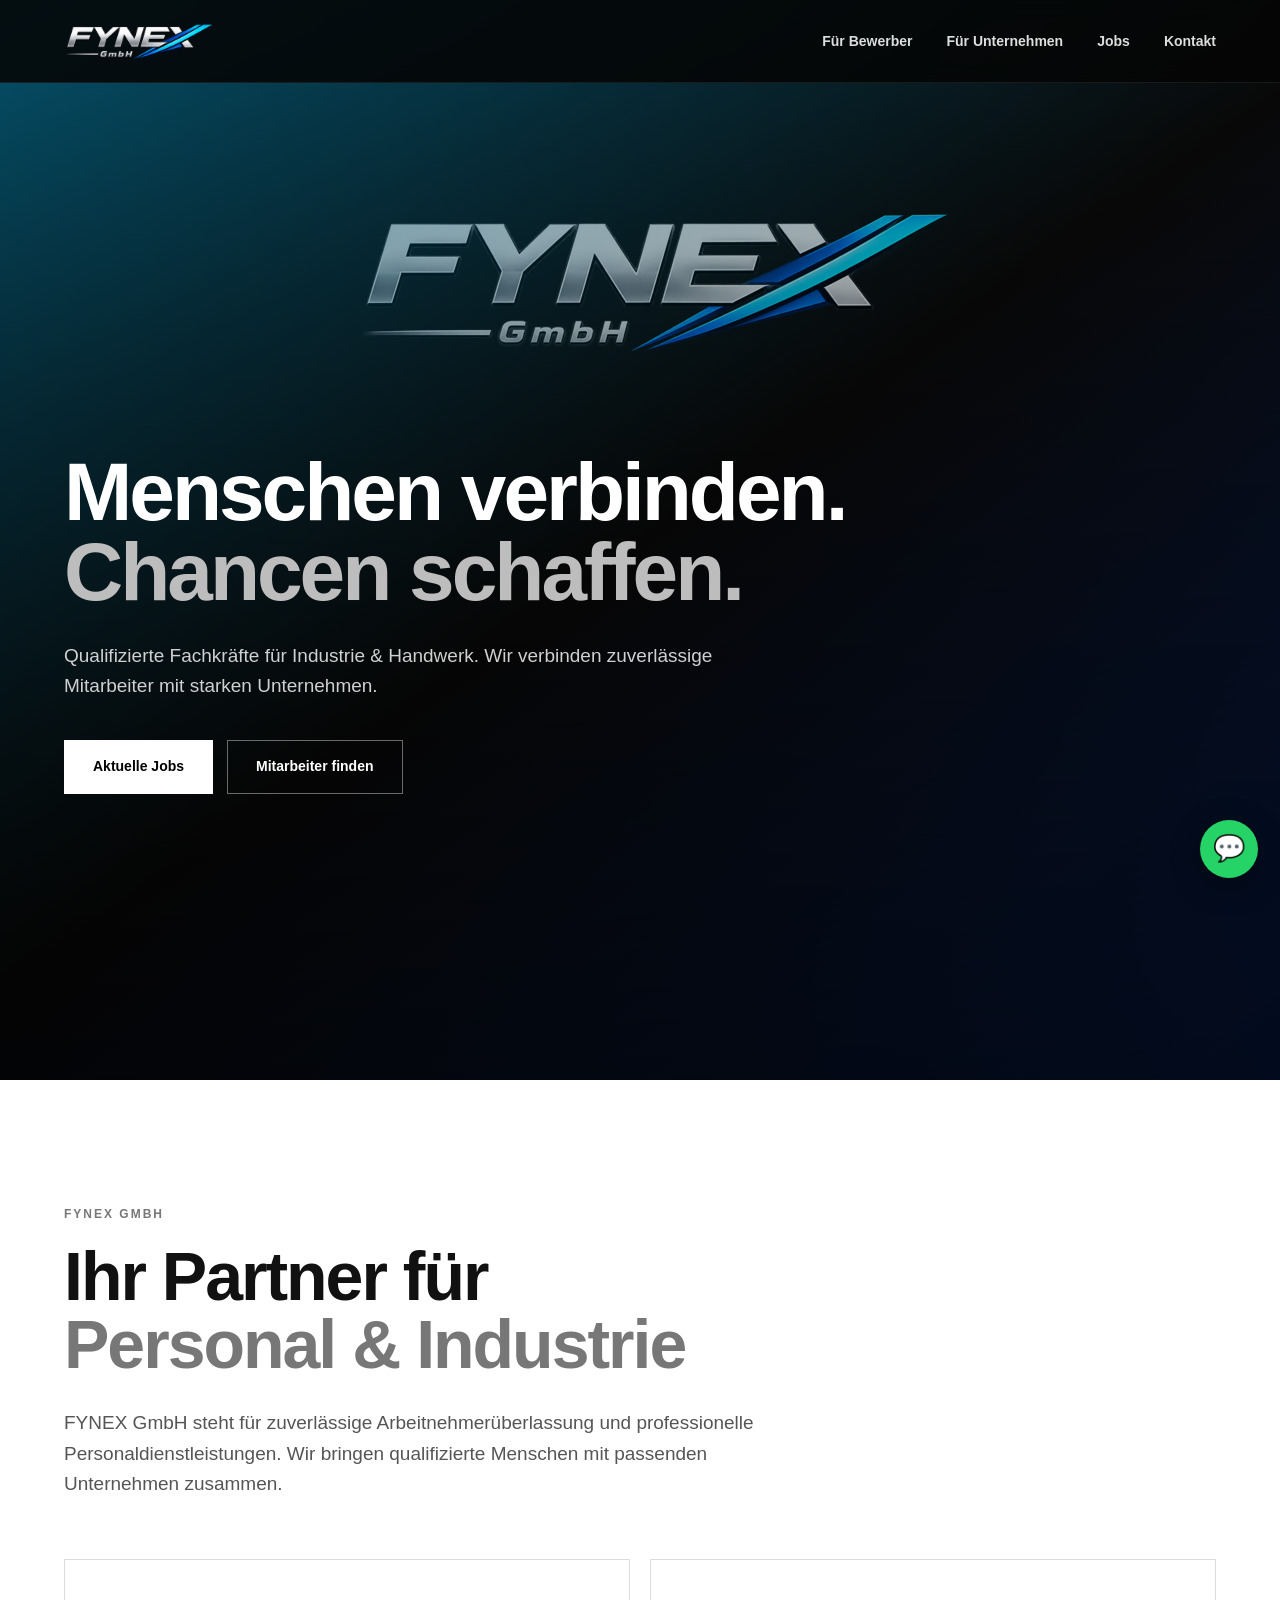
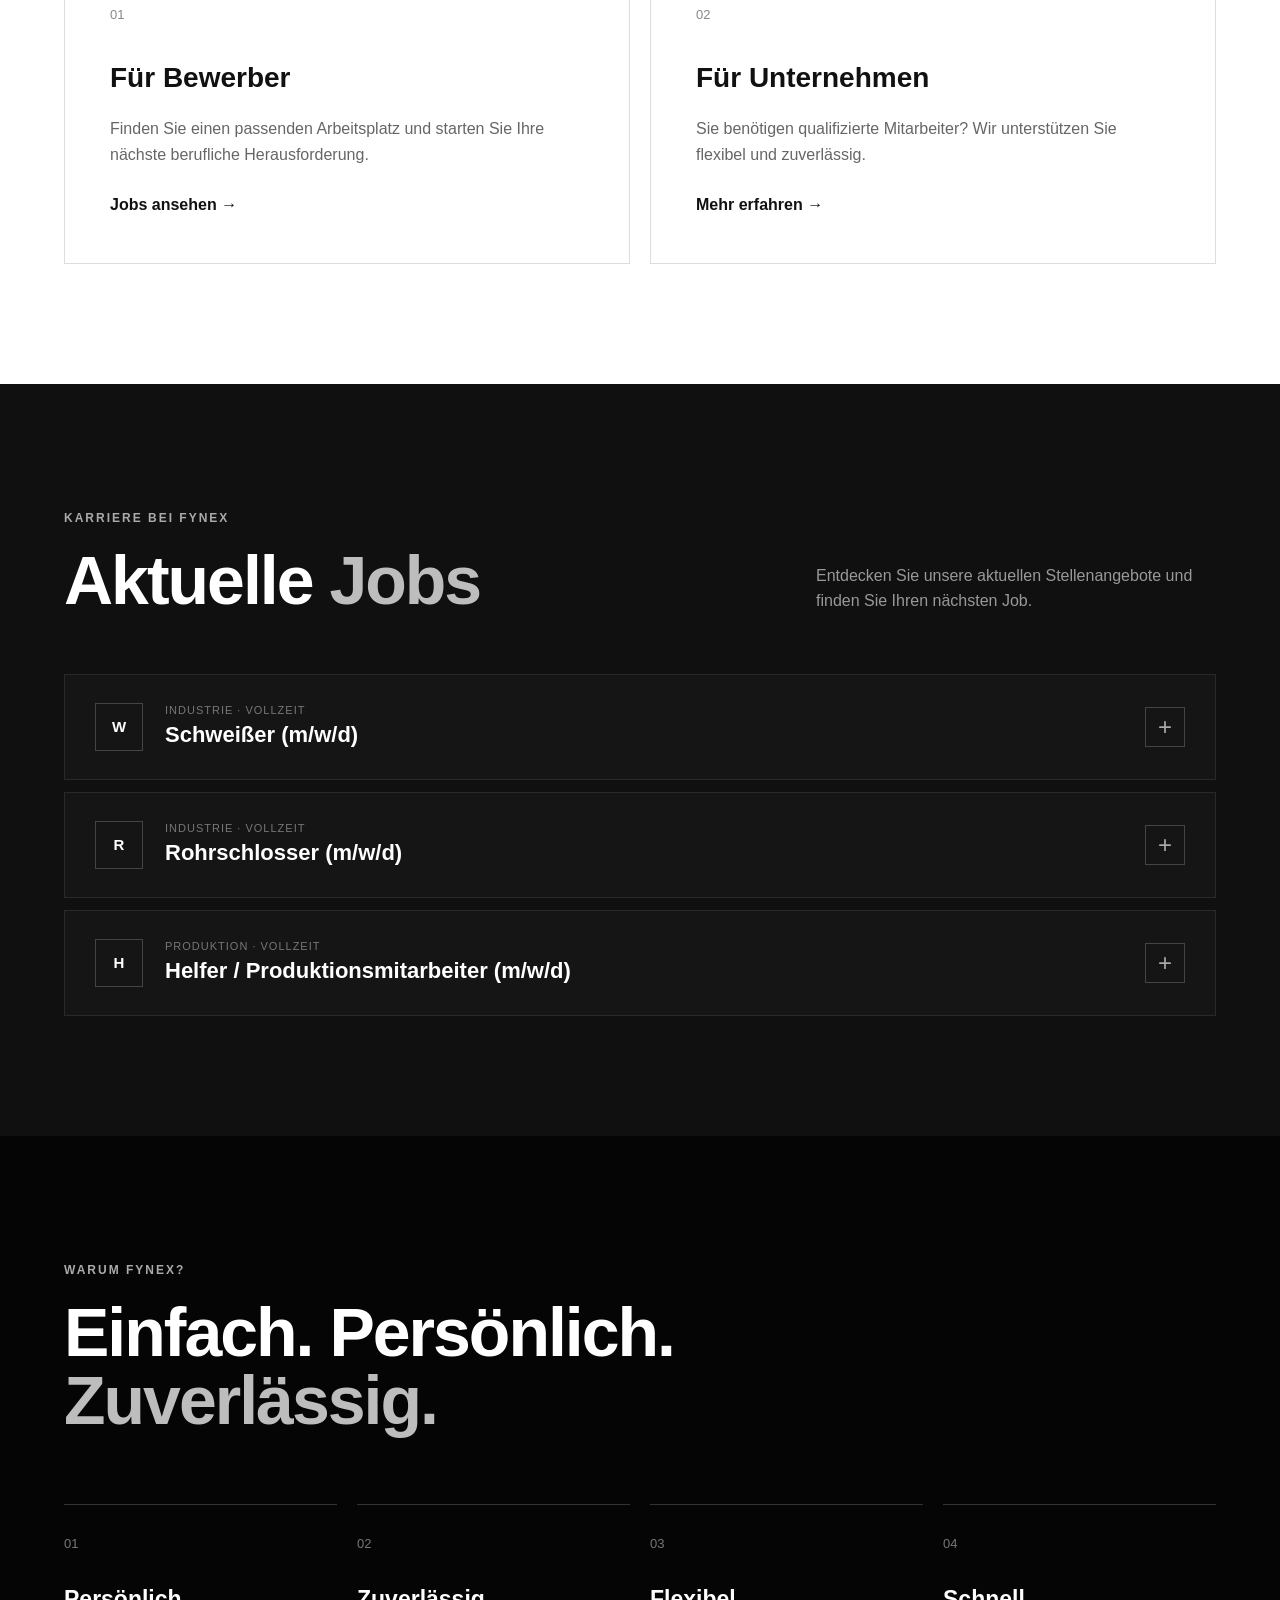
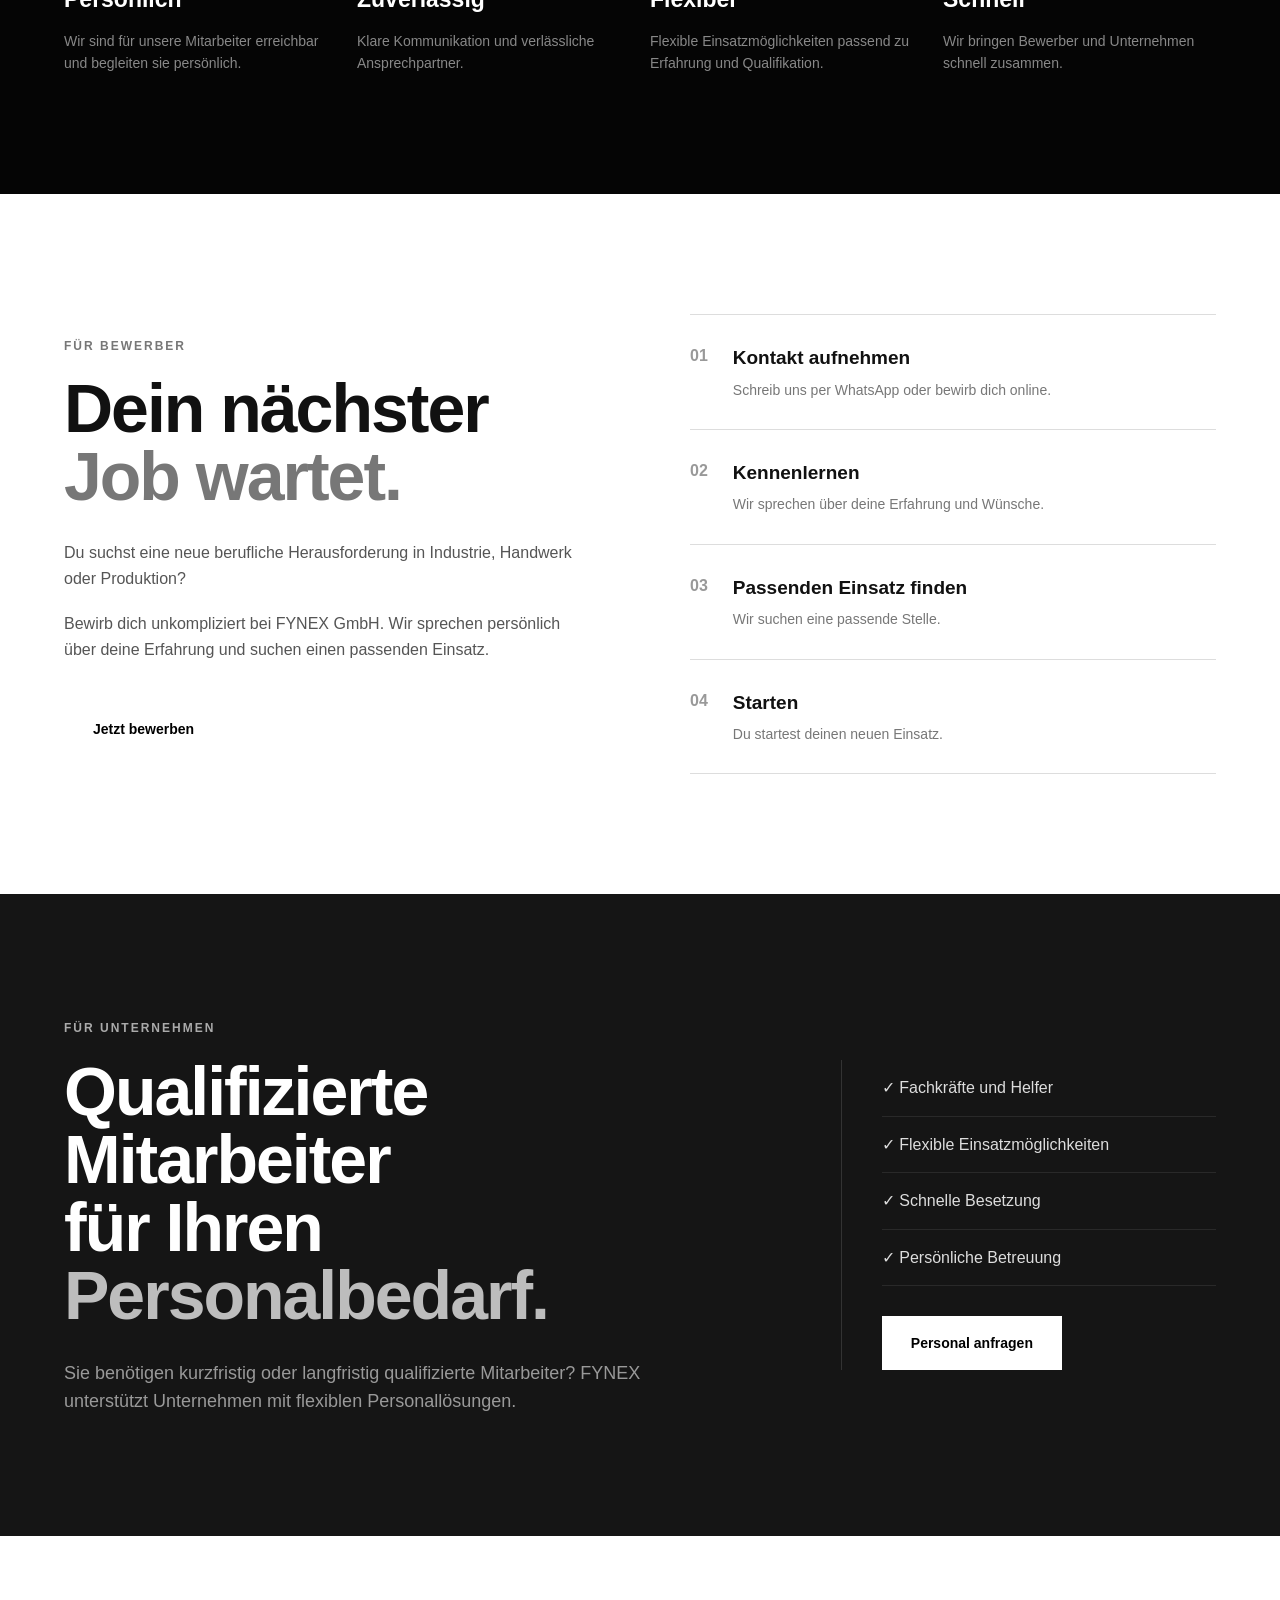
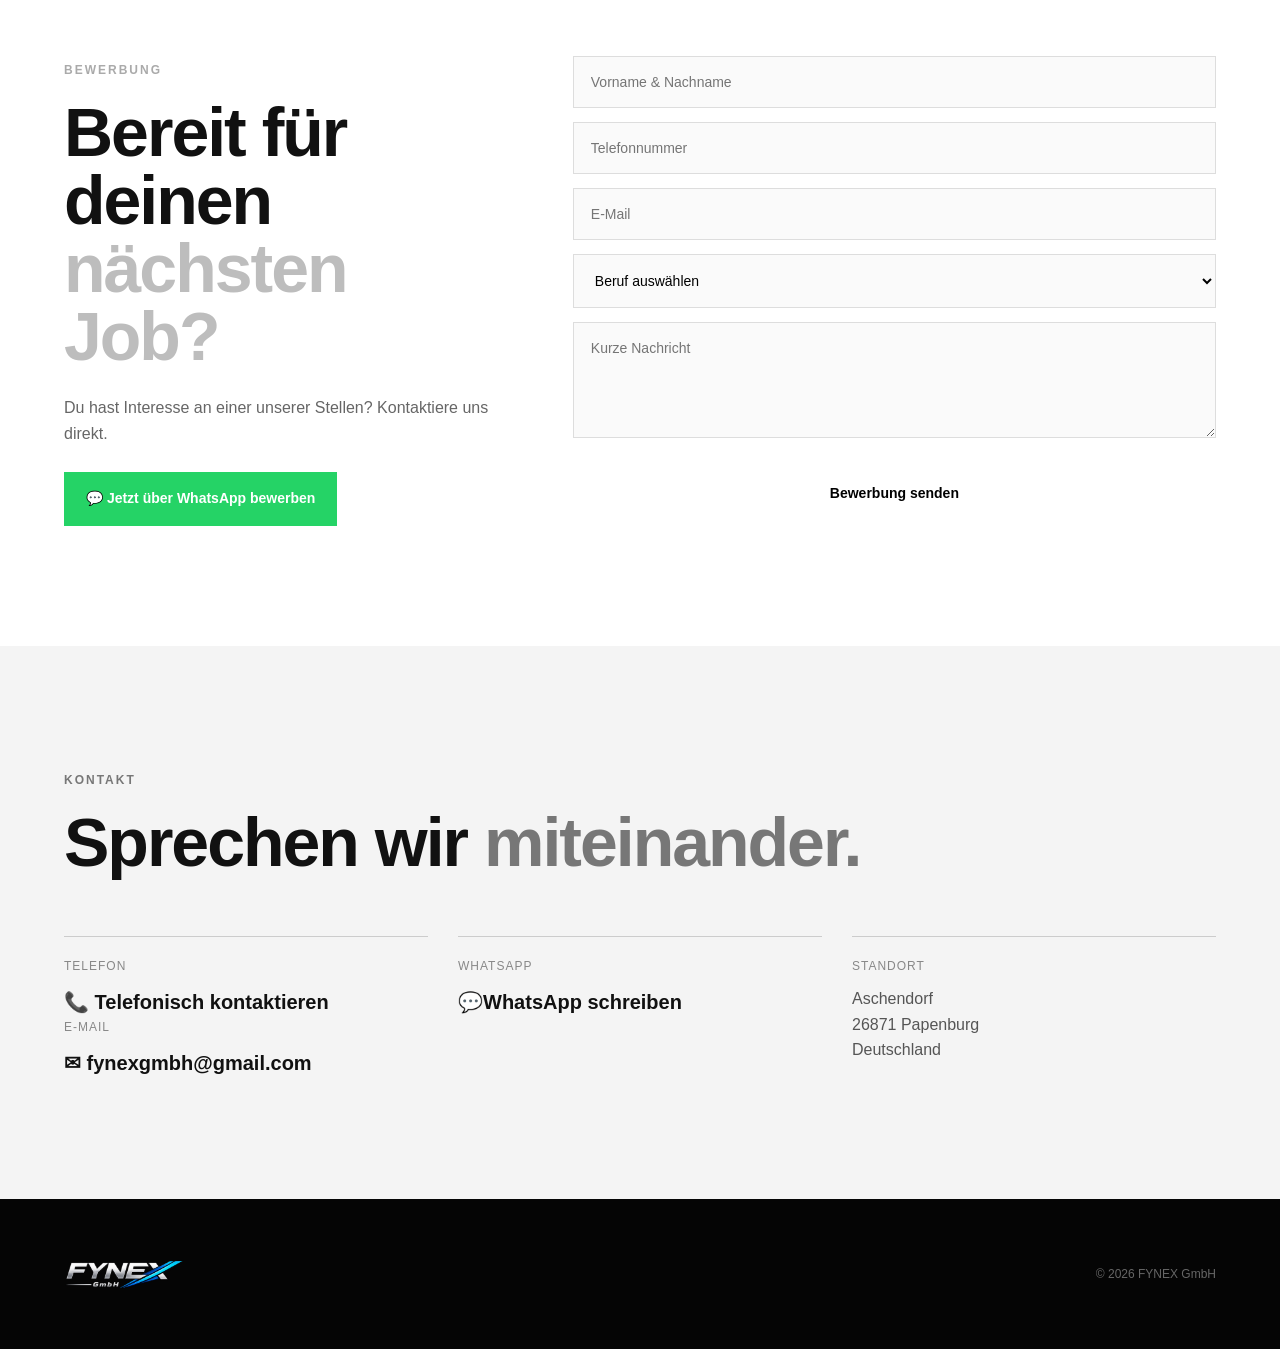
==== commit 6858674c: "gmail add" ====
--- a/index.html
+++ b/index.html
@@ -746,7 +746,7 @@
               <option value="Industriemechaniker">Industriemechaniker</option>
               -->
               <option value="Produktionsmitarbeiter">
-                Produktionsmitarbeiter
+                Helfer / Produktionsmitarbeiter
               </option>
               <option value="Andere">Andere</option>
             </select>
@@ -812,7 +812,7 @@
             <span>Telefon</span>
             <a href="tel:+4915129665971"> 📞 Telefonisch kontaktieren </a>
             <span>E-Mail</span>
-            <a href="mailto:info@fynex-gmbh.de"> ✉ info@fynex-gmbh.de </a>
+            <a href="mailto:fynexgmbh@gmail.com"> ✉ fynexgmbh@gmail.com </a>
           </div>
 
           <div class="contact-item">
@@ -841,12 +841,12 @@
         <div class="footer-logo">
           <img src="images/footer.png" alt="FYNEX GmbH" />
         </div>
-
+        <!--
         <div class="footer-links">
           <a href="#">Impressum</a>
           <a href="datenschutz.html">Datenschutz</a>
         </div>
-
+-->
         <div class="copyright">© 2026 FYNEX GmbH</div>
       </div>
     </footer>
--- a/style.css
+++ b/style.css
@@ -1,1293 +1,1244 @@
- /* =========================================================
+/* =========================================================
     FYNEX GmbH
        MAIN CSS
        ========================================================= */
 
-       * {
-           margin: 0;
-               padding: 0;
-                   box-sizing: border-box;
-                   }
-
-                   html {
-                       scroll-behavior: smooth;
-                       }
-
-                       body {
-                           font-family: Arial, Helvetica, sans-serif;
-                               background: #0b0b0b;
-                                   color: #ffffff;
-                                       line-height: 1.6;
-                                       }
-
-                                       a {
-                                           text-decoration: none;
-                                               color: inherit;
-                                               }
-
-                                               img {
-                                                   max-width: 100%;
-                                                       display: block;
-                                                       }
-
-                                                       .container {
-                                                           width: min(1180px, 90%);
-                                                               margin: 0 auto;
-                                                               }
-
-
-                                                               /* =========================================================
-                                                                  HEADER
-                                                                  ========================================================= */
-
-                                                                  .header {
-                                                                      position: fixed;
-                                                                          top: 0;
-                                                                              left: 0;
-                                                                                  width: 100%;
-                                                                                      z-index: 1000;
-                                                                                          background: rgba(5, 5, 5, 0.88);
-                                                                                              backdrop-filter: blur(12px);
-                                                                                                  border-bottom: 1px solid rgba(255,255,255,0.08);
-                                                                                                  }
-
-                                                                                                  .nav-container {
-                                                                                                      width: min(1180px, 90%);
-                                                                                                          height: 82px;
-                                                                                                              margin: auto;
-
-                                                                                                                  display: flex;
-                                                                                                                      align-items: center;
-                                                                                                                          justify-content: space-between;
-                                                                                                                          }
-
-                                                                                                                          .logo img {
-                                                                                                                              width: 150px;
-                                                                                                                                  height: auto;
-                                                                                                                                      object-fit: contain;
-                                                                                                                                      }
-
-                                                                                                                                      .desktop-nav {
-                                                                                                                                          display: flex;
-                                                                                                                                              align-items: center;
-                                                                                                                                                  gap: 34px;
-                                                                                                                                                  }
-
-                                                                                                                                                  .desktop-nav a {
-                                                                                                                                                      font-size: 14px;
-                                                                                                                                                          font-weight: 600;
-                                                                                                                                                              color: #ddd;
-                                                                                                                                                                  transition: 0.3s;
-                                                                                                                                                                  }
-
-                                                                                                                                                                  .desktop-nav a:hover {
-                                                                                                                                                                      color: #ffffff;
-                                                                                                                                                                      }
-
-
-                                                                                                                                                                      /* HAMBURGER */
-
-                                                                                                                                                                      .menu-button {
-                                                                                                                                                                          display: none;
-                                                                                                                                                                              width: 48px;
-                                                                                                                                                                                  height: 48px;
-
-                                                                                                                                                                                      border: 1px solid rgba(255,255,255,0.2);
-                                                                                                                                                                                          background: rgba(255,255,255,0.05);
-
-                                                                                                                                                                                              cursor: pointer;
-
-                                                                                                                                                                                                  flex-direction: column;
-                                                                                                                                                                                                      justify-content: center;
-                                                                                                                                                                                                          align-items: center;
-                                                                                                                                                                                                              gap: 5px;
-                                                                                                                                                                                                              }
-
-                                                                                                                                                                                                              .menu-button span {
-                                                                                                                                                                                                                  display: block;
-                                                                                                                                                                                                                      width: 22px;
-                                                                                                                                                                                                                          height: 2px;
-                                                                                                                                                                                                                              background: white;
-                                                                                                                                                                                                                              }
-
-
-                                                                                                                                                                                                                              /* MOBILE MENU */
-
-                                                                                                                                                                                                                              .mobile-menu {
-                                                                                                                                                                                                                                  display: none;
-                                                                                                                                                                                                                                  }
-
-
-                                                                                                                                                                                                                                  /* =========================================================
-                                                                                                                                                                                                                                     HERO
-                                                                                                                                                                                                                                     ========================================================= */
-
-                                                                                                                                                                                                                                     .hero {
-                                                                                                                                                                                                                                         min-height: 1080px;
-
-                                                                                                                                                                                                                                             position: relative;
-
-                                                                                                                                                                                                                                                 display: flex;
-                                                                                                                                                                                                                                                     align-items: center;
-
-                                                                                                                                                                                                                                                         background:
-                                                                                                                                                                                                                                                                 linear-gradient(
-                                                                                                                                                                                                                                                                             145deg,
-                                                                                                                                                                                                                                                                                         #00bfff84 0%,
-                                                                                                                                                                                                                                                                                                     rgba(0, 0, 0, 0) 50%,
-                                                                                                                                                                                                                                                                                                                 rgba(0, 81, 255, 0.35) 100%
-                                                                                                                                                                                                                                                                                                                         ),
-                                                                                                                                                                                                                                                                                                                                 url("images/hero.png") center / cover no-repeat;
-                                                                                                                                                                                                                                                                                                                                 }
-
-                                                                                                                                                                                                                                                                                                                                 .hero-overlay {
-                                                                                                                                                                                                                                                                                                                                     position: absolute;
-                                                                                                                                                                                                                                                                                                                                         inset: 0;
-
-                                                                                                                                                                                                                                                                                                                                             background:
-                                                                                                                                                                                                                                                                                                                                                     linear-gradient(
-                                                                                                                                                                                                                                                                                                                                                                 180deg,
-                                                                                                                                                                                                                                                                                                                                                                             rgba(0,0,0,0.2),
-                                                                                                                                                                                                                                                                                                                                                                                         rgba(0,0,0,0.7)
-                                                                                                                                                                                                                                                                                                                                                                                                 );
-                                                                                                                                                                                                                                                                                                                                                                                                 }
-
-                                                                                                                                                                                                                                                                                                                                                                                                 .hero-content {
-                                                                                                                                                                                                                                                                                                                                                                                                     position: relative;
-                                                                                                                                                                                                                                                                                                                                                                                                         z-index: 2;
-
-                                                                                                                                                                                                                                                                                                                                                                                                             width: min(1180px, 90%);
-                                                                                                                                                                                                                                                                                                                                                                                                                 margin: auto;
-
-                                                                                                                                                                                                                                                                                                                                                                                                                     padding-top: 140px;
-                                                                                                                                                                                                                                                                                                                                                                                                                     }
-
-                                                                                                                                                                                                                                                                                                                                                                                                                     .hero-badge,
-                                                                                                                                                                                                                                                                                                                                                                                                                     .section-label {
-                                                                                                                                                                                                                                                                                                                                                                                                                         display: inline-block;
-
-                                                                                                                                                                                                                                                                                                                                                                                                                             font-size: 12px;
-                                                                                                                                                                                                                                                                                                                                                                                                                                 font-weight: 700;
-                                                                                                                                                                                                                                                                                                                                                                                                                                     letter-spacing: 2px;
-                                                                                                                                                                                                                                                                                                                                                                                                                                         text-transform: uppercase;
-
-                                                                                                                                                                                                                                                                                                                                                                                                                                             color: #aaa;
-
-                                                                                                                                                                                                                                                                                                                                                                                                                                                 margin-bottom: 18px;
-                                                                                                                                                                                                                                                                                                                                                                                                                                                 }
-
-                                                                                                                                                                                                                                                                                                                                                                                                                                                 .hero h1 {
-                                                                                                                                                                                                                                                                                                                                                                                                                                                     max-width: 850px;
-
-                                                                                                                                                                                                                                                                                                                                                                                                                                                         font-size: clamp(46px, 7vw, 82px);
-                                                                                                                                                                                                                                                                                                                                                                                                                                                             line-height: 0.98;
-                                                                                                                                                                                                                                                                                                                                                                                                                                                                 letter-spacing: -3px;
-
-                                                                                                                                                                                                                                                                                                                                                                                                                                                                     margin-bottom: 28px;
-                                                                                                                                                                                                                                                                                                                                                                                                                                                                     }
-
-                                                                                                                                                                                                                                                                                                                                                                                                                                                                     .hero h1 span,
-                                                                                                                                                                                                                                                                                                                                                                                                                                                                     h2 span {
-                                                                                                                                                                                                                                                                                                                                                                                                                                                                         color: #bdbdbd;
-                                                                                                                                                                                                                                                                                                                                                                                                                                                                         }
-
-                                                                                                                                                                                                                                                                                                                                                                                                                                                                         .hero p {
-                                                                                                                                                                                                                                                                                                                                                                                                                                                                             max-width: 650px;
-
-                                                                                                                                                                                                                                                                                                                                                                                                                                                                                 font-size: 19px;
-                                                                                                                                                                                                                                                                                                                                                                                                                                                                                     color: #d0d0d0;
-
-                                                                                                                                                                                                                                                                                                                                                                                                                                                                                         margin-bottom: 38px;
-                                                                                                                                                                                                                                                                                                                                                                                                                                                                                         }
-
-                                                                                                                                                                                                                                                                                                                                                                                                                                                                                         .hero-buttons {
-                                                                                                                                                                                                                                                                                                                                                                                                                                                                                             display: flex;
-                                                                                                                                                                                                                                                                                                                                                                                                                                                                                                 gap: 14px;
-                                                                                                                                                                                                                                                                                                                                                                                                                                                                                                     flex-wrap: wrap;
-                                                                                                                                                                                                                                                                                                                                                                                                                                                                                                     }
-
-
-                                                                                                                                                                                                                                                                                                                                                                                                                                                                                                     /* =========================================================
-                                                                                                                                                                                                                                                                                                                                                                                                                                                                                                        BUTTONS
-                                                                                                                                                                                                                                                                                                                                                                                                                                                                                                        ========================================================= */
-
-                                                                                                                                                                                                                                                                                                                                                                                                                                                                                                        .btn {
-                                                                                                                                                                                                                                                                                                                                                                                                                                                                                                            display: inline-flex;
-
-                                                                                                                                                                                                                                                                                                                                                                                                                                                                                                                align-items: center;
-                                                                                                                                                                                                                                                                                                                                                                                                                                                                                                                    justify-content: center;
-
-                                                                                                                                                                                                                                                                                                                                                                                                                                                                                                                        min-height: 54px;
-                                                                                                                                                                                                                                                                                                                                                                                                                                                                                                                            padding: 0 28px;
-
-                                                                                                                                                                                                                                                                                                                                                                                                                                                                                                                                font-size: 14px;
-                                                                                                                                                                                                                                                                                                                                                                                                                                                                                                                                    font-weight: 700;
-
-                                                                                                                                                                                                                                                                                                                                                                                                                                                                                                                                        transition: 0.3s;
-
-                                                                                                                                                                                                                                                                                                                                                                                                                                                                                                                                            border: 1px solid transparent;
-                                                                                                                                                                                                                                                                                                                                                                                                                                                                                                                                            }
-
-                                                                                                                                                                                                                                                                                                                                                                                                                                                                                                                                            .btn-primary {
-                                                                                                                                                                                                                                                                                                                                                                                                                                                                                                                                                background: #ffffff;
-                                                                                                                                                                                                                                                                                                                                                                                                                                                                                                                                                    color: #000000;
-                                                                                                                                                                                                                                                                                                                                                                                                                                                                                                                                                    }
-
-                                                                                                                                                                                                                                                                                                                                                                                                                                                                                                                                                    .btn-primary:hover {
-                                                                                                                                                                                                                                                                                                                                                                                                                                                                                                                                                        background: #d8d8d8;
-                                                                                                                                                                                                                                                                                                                                                                                                                                                                                                                                                            transform: translateY(-2px);
-                                                                                                                                                                                                                                                                                                                                                                                                                                                                                                                                                            }
-
-                                                                                                                                                                                                                                                                                                                                                                                                                                                                                                                                                            .btn-outline {
-                                                                                                                                                                                                                                                                                                                                                                                                                                                                                                                                                                border-color: rgba(255,255,255,0.4);
-                                                                                                                                                                                                                                                                                                                                                                                                                                                                                                                                                                    color: #ffffff;
-                                                                                                                                                                                                                                                                                                                                                                                                                                                                                                                                                                    }
-
-                                                                                                                                                                                                                                                                                                                                                                                                                                                                                                                                                                    .btn-outline:hover {
-                                                                                                                                                                                                                                                                                                                                                                                                                                                                                                                                                                        background: #ffffff;
-                                                                                                                                                                                                                                                                                                                                                                                                                                                                                                                                                                            color: #000000;
-                                                                                                                                                                                                                                                                                                                                                                                                                                                                                                                                                                            }
-
-
-                                                                                                                                                                                                                                                                                                                                                                                                                                                                                                                                                                            /* =========================================================
-                                                                                                                                                                                                                                                                                                                                                                                                                                                                                                                                                                               INTRO
-                                                                                                                                                                                                                                                                                                                                                                                                                                                                                                                                                                               ========================================================= */
-
-                                                                                                                                                                                                                                                                                                                                                                                                                                                                                                                                                                               .intro {
-                                                                                                                                                                                                                                                                                                                                                                                                                                                                                                                                                                                   background: #ffffff;
-                                                                                                                                                                                                                                                                                                                                                                                                                                                                                                                                                                                       color: #111111;
-                                                                                                                                                                                                                                                                                                                                                                                                                                                                                                                                                                                           padding: 120px 0;
-                                                                                                                                                                                                                                                                                                                                                                                                                                                                                                                                                                                           }
-
-                                                                                                                                                                                                                                                                                                                                                                                                                                                                                                                                                                                           .intro .section-label,
-                                                                                                                                                                                                                                                                                                                                                                                                                                                                                                                                                                                           .contact-section .section-label {
-                                                                                                                                                                                                                                                                                                                                                                                                                                                                                                                                                                                               color: #777;
-                                                                                                                                                                                                                                                                                                                                                                                                                                                                                                                                                                                               }
-
-                                                                                                                                                                                                                                                                                                                                                                                                                                                                                                                                                                                               .intro h2,
-                                                                                                                                                                                                                                                                                                                                                                                                                                                                                                                                                                                               .contact-section h2 {
-                                                                                                                                                                                                                                                                                                                                                                                                                                                                                                                                                                                                   font-size: clamp(40px, 6vw, 68px);
-                                                                                                                                                                                                                                                                                                                                                                                                                                                                                                                                                                                                       line-height: 1;
-                                                                                                                                                                                                                                                                                                                                                                                                                                                                                                                                                                                                           letter-spacing: -2px;
-
-                                                                                                                                                                                                                                                                                                                                                                                                                                                                                                                                                                                                               margin-bottom: 30px;
-                                                                                                                                                                                                                                                                                                                                                                                                                                                                                                                                                                                                               }
-
-                                                                                                                                                                                                                                                                                                                                                                                                                                                                                                                                                                                                               .intro h2 span,
-                                                                                                                                                                                                                                                                                                                                                                                                                                                                                                                                                                                                               .contact-section h2 span {
-                                                                                                                                                                                                                                                                                                                                                                                                                                                                                                                                                                                                                   color: #777;
-                                                                                                                                                                                                                                                                                                                                                                                                                                                                                                                                                                                                                   }
-
-                                                                                                                                                                                                                                                                                                                                                                                                                                                                                                                                                                                                                   .intro-text {
-                                                                                                                                                                                                                                                                                                                                                                                                                                                                                                                                                                                                                       max-width: 720px;
-
-                                                                                                                                                                                                                                                                                                                                                                                                                                                                                                                                                                                                                           font-size: 19px;
-                                                                                                                                                                                                                                                                                                                                                                                                                                                                                                                                                                                                                               color: #555;
-
-                                                                                                                                                                                                                                                                                                                                                                                                                                                                                                                                                                                                                                   margin-bottom: 60px;
-                                                                                                                                                                                                                                                                                                                                                                                                                                                                                                                                                                                                                                   }
-
-                                                                                                                                                                                                                                                                                                                                                                                                                                                                                                                                                                                                                                   .intro-cards {
-                                                                                                                                                                                                                                                                                                                                                                                                                                                                                                                                                                                                                                       display: grid;
-                                                                                                                                                                                                                                                                                                                                                                                                                                                                                                                                                                                                                                           grid-template-columns: repeat(2, 1fr);
-                                                                                                                                                                                                                                                                                                                                                                                                                                                                                                                                                                                                                                               gap: 20px;
-                                                                                                                                                                                                                                                                                                                                                                                                                                                                                                                                                                                                                                               }
-
-                                                                                                                                                                                                                                                                                                                                                                                                                                                                                                                                                                                                                                               .info-card {
-                                                                                                                                                                                                                                                                                                                                                                                                                                                                                                                                                                                                                                                   padding: 45px;
-
-                                                                                                                                                                                                                                                                                                                                                                                                                                                                                                                                                                                                                                                       border: 1px solid #ddd;
-
-                                                                                                                                                                                                                                                                                                                                                                                                                                                                                                                                                                                                                                                           transition: 0.3s;
-                                                                                                                                                                                                                                                                                                                                                                                                                                                                                                                                                                                                                                                           }
-
-                                                                                                                                                                                                                                                                                                                                                                                                                                                                                                                                                                                                                                                           .info-card:hover {
-                                                                                                                                                                                                                                                                                                                                                                                                                                                                                                                                                                                                                                                               transform: translateY(-5px);
-                                                                                                                                                                                                                                                                                                                                                                                                                                                                                                                                                                                                                                                                   border-color: #999;
-                                                                                                                                                                                                                                                                                                                                                                                                                                                                                                                                                                                                                                                                   }
-
-                                                                                                                                                                                                                                                                                                                                                                                                                                                                                                                                                                                                                                                                   .card-number {
-                                                                                                                                                                                                                                                                                                                                                                                                                                                                                                                                                                                                                                                                       font-size: 13px;
-                                                                                                                                                                                                                                                                                                                                                                                                                                                                                                                                                                                                                                                                           color: #888;
-                                                                                                                                                                                                                                                                                                                                                                                                                                                                                                                                                                                                                                                                               margin-bottom: 30px;
-                                                                                                                                                                                                                                                                                                                                                                                                                                                                                                                                                                                                                                                                               }
-
-                                                                                                                                                                                                                                                                                                                                                                                                                                                                                                                                                                                                                                                                               .info-card h3 {
-                                                                                                                                                                                                                                                                                                                                                                                                                                                                                                                                                                                                                                                                                   font-size: 28px;
-                                                                                                                                                                                                                                                                                                                                                                                                                                                                                                                                                                                                                                                                                       margin-bottom: 15px;
-                                                                                                                                                                                                                                                                                                                                                                                                                                                                                                                                                                                                                                                                                       }
-
-                                                                                                                                                                                                                                                                                                                                                                                                                                                                                                                                                                                                                                                                                       .info-card p {
-                                                                                                                                                                                                                                                                                                                                                                                                                                                                                                                                                                                                                                                                                           color: #666;
-                                                                                                                                                                                                                                                                                                                                                                                                                                                                                                                                                                                                                                                                                               margin-bottom: 25px;
-                                                                                                                                                                                                                                                                                                                                                                                                                                                                                                                                                                                                                                                                                               }
-
-                                                                                                                                                                                                                                                                                                                                                                                                                                                                                                                                                                                                                                                                                               .info-card a {
-                                                                                                                                                                                                                                                                                                                                                                                                                                                                                                                                                                                                                                                                                                   font-weight: 700;
-                                                                                                                                                                                                                                                                                                                                                                                                                                                                                                                                                                                                                                                                                                   }
-
-
-                                                                                                                                                                                                                                                                                                                                                                                                                                                                                                                                                                                                                                                                                                   /* =========================================================
-                                                                                                                                                                                                                                                                                                                                                                                                                                                                                                                                                                                                                                                                                                      JOBS
-                                                                                                                                                                                                                                                                                                                                                                                                                                                                                                                                                                                                                                                                                                      ========================================================= */
-
-                                                                                                                                                                                                                                                                                                                                                                                                                                                                                                                                                                                                                                                                                                      .jobs-section {
-                                                                                                                                                                                                                                                                                                                                                                                                                                                                                                                                                                                                                                                                                                          padding: 120px 0;
-                                                                                                                                                                                                                                                                                                                                                                                                                                                                                                                                                                                                                                                                                                              background: #101010;
-                                                                                                                                                                                                                                                                                                                                                                                                                                                                                                                                                                                                                                                                                                              }
-
-                                                                                                                                                                                                                                                                                                                                                                                                                                                                                                                                                                                                                                                                                                              .section-heading {
-                                                                                                                                                                                                                                                                                                                                                                                                                                                                                                                                                                                                                                                                                                                  display: flex;
-                                                                                                                                                                                                                                                                                                                                                                                                                                                                                                                                                                                                                                                                                                                      justify-content: space-between;
-                                                                                                                                                                                                                                                                                                                                                                                                                                                                                                                                                                                                                                                                                                                          gap: 50px;
-                                                                                                                                                                                                                                                                                                                                                                                                                                                                                                                                                                                                                                                                                                                              align-items: flex-end;
-
-                                                                                                                                                                                                                                                                                                                                                                                                                                                                                                                                                                                                                                                                                                                                  margin-bottom: 60px;
-                                                                                                                                                                                                                                                                                                                                                                                                                                                                                                                                                                                                                                                                                                                                  }
-
-                                                                                                                                                                                                                                                                                                                                                                                                                                                                                                                                                                                                                                                                                                                                  .section-heading h2,
-                                                                                                                                                                                                                                                                                                                                                                                                                                                                                                                                                                                                                                                                                                                                  .why-section h2,
-                                                                                                                                                                                                                                                                                                                                                                                                                                                                                                                                                                                                                                                                                                                                  .bewerber-section h2,
-                                                                                                                                                                                                                                                                                                                                                                                                                                                                                                                                                                                                                                                                                                                                  .company-box h2,
-                                                                                                                                                                                                                                                                                                                                                                                                                                                                                                                                                                                                                                                                                                                                  .application-section h2 {
-                                                                                                                                                                                                                                                                                                                                                                                                                                                                                                                                                                                                                                                                                                                                      font-size: clamp(40px, 6vw, 68px);
-                                                                                                                                                                                                                                                                                                                                                                                                                                                                                                                                                                                                                                                                                                                                          line-height: 1;
-                                                                                                                                                                                                                                                                                                                                                                                                                                                                                                                                                                                                                                                                                                                                              letter-spacing: -2px;
-                                                                                                                                                                                                                                                                                                                                                                                                                                                                                                                                                                                                                                                                                                                                              }
-
-                                                                                                                                                                                                                                                                                                                                                                                                                                                                                                                                                                                                                                                                                                                                              .section-heading p {
-                                                                                                                                                                                                                                                                                                                                                                                                                                                                                                                                                                                                                                                                                                                                                  max-width: 400px;
-                                                                                                                                                                                                                                                                                                                                                                                                                                                                                                                                                                                                                                                                                                                                                      color: #999;
-                                                                                                                                                                                                                                                                                                                                                                                                                                                                                                                                                                                                                                                                                                                                                      }
-
-                                                                                                                                                                                                                                                                                                                                                                                                                                                                                                                                                                                                                                                                                                                                                      .jobs-grid {
-                                                                                                                                                                                                                                                                                                                                                                                                                                                                                                                                                                                                                                                                                                                                                          display: grid;
-                                                                                                                                                                                                                                                                                                                                                                                                                                                                                                                                                                                                                                                                                                                                                              grid-template-columns: repeat(2, 1fr);
-                                                                                                                                                                                                                                                                                                                                                                                                                                                                                                                                                                                                                                                                                                                                                                  gap: 16px;
-                                                                                                                                                                                                                                                                                                                                                                                                                                                                                                                                                                                                                                                                                                                                                                  }
-
-                                                                                                                                                                                                                                                                                                                                                                                                                                                                                                                                                                                                                                                                                                                                                                  .job-card {
-                                                                                                                                                                                                                                                                                                                                                                                                                                                                                                                                                                                                                                                                                                                                                                      display: flex;
-                                                                                                                                                                                                                                                                                                                                                                                                                                                                                                                                                                                                                                                                                                                                                                          gap: 24px;
-
-                                                                                                                                                                                                                                                                                                                                                                                                                                                                                                                                                                                                                                                                                                                                                                              padding: 30px;
-
-                                                                                                                                                                                                                                                                                                                                                                                                                                                                                                                                                                                                                                                                                                                                                                                  border: 1px solid #292929;
-                                                                                                                                                                                                                                                                                                                                                                                                                                                                                                                                                                                                                                                                                                                                                                                      background: #151515;
-
-                                                                                                                                                                                                                                                                                                                                                                                                                                                                                                                                                                                                                                                                                                                                                                                          transition: 0.3s;
-                                                                                                                                                                                                                                                                                                                                                                                                                                                                                                                                                                                                                                                                                                                                                                                          }
-
-                                                                                                                                                                                                                                                                                                                                                                                                                                                                                                                                                                                                                                                                                                                                                                                          .job-card:hover {
-                                                                                                                                                                                                                                                                                                                                                                                                                                                                                                                                                                                                                                                                                                                                                                                              border-color: #666;
-                                                                                                                                                                                                                                                                                                                                                                                                                                                                                                                                                                                                                                                                                                                                                                                                  transform: translateY(-3px);
-                                                                                                                                                                                                                                                                                                                                                                                                                                                                                                                                                                                                                                                                                                                                                                                                  }
-
-                                                                                                                                                                                                                                                                                                                                                                                                                                                                                                                                                                                                                                                                                                                                                                                                  .job-icon {
-                                                                                                                                                                                                                                                                                                                                                                                                                                                                                                                                                                                                                                                                                                                                                                                                      width: 48px;
-                                                                                                                                                                                                                                                                                                                                                                                                                                                                                                                                                                                                                                                                                                                                                                                                          height: 48px;
-
-                                                                                                                                                                                                                                                                                                                                                                                                                                                                                                                                                                                                                                                                                                                                                                                                              flex-shrink: 0;
-
-                                                                                                                                                                                                                                                                                                                                                                                                                                                                                                                                                                                                                                                                                                                                                                                                                  display: flex;
-                                                                                                                                                                                                                                                                                                                                                                                                                                                                                                                                                                                                                                                                                                                                                                                                                      align-items: center;
-                                                                                                                                                                                                                                                                                                                                                                                                                                                                                                                                                                                                                                                                                                                                                                                                                          justify-content: center;
-
-                                                                                                                                                                                                                                                                                                                                                                                                                                                                                                                                                                                                                                                                                                                                                                                                                              border: 1px solid #444;
-
-                                                                                                                                                                                                                                                                                                                                                                                                                                                                                                                                                                                                                                                                                                                                                                                                                                  font-weight: 700;
-                                                                                                                                                                                                                                                                                                                                                                                                                                                                                                                                                                                                                                                                                                                                                                                                                                  }
-
-                                                                                                                                                                                                                                                                                                                                                                                                                                                                                                                                                                                                                                                                                                                                                                                                                                  .job-type {
-                                                                                                                                                                                                                                                                                                                                                                                                                                                                                                                                                                                                                                                                                                                                                                                                                                      color: #777;
-                                                                                                                                                                                                                                                                                                                                                                                                                                                                                                                                                                                                                                                                                                                                                                                                                                          font-size: 12px;
-                                                                                                                                                                                                                                                                                                                                                                                                                                                                                                                                                                                                                                                                                                                                                                                                                                              text-transform: uppercase;
-                                                                                                                                                                                                                                                                                                                                                                                                                                                                                                                                                                                                                                                                                                                                                                                                                                                  letter-spacing: 1px;
-
-                                                                                                                                                                                                                                                                                                                                                                                                                                                                                                                                                                                                                                                                                                                                                                                                                                                      margin-bottom: 7px;
-                                                                                                                                                                                                                                                                                                                                                                                                                                                                                                                                                                                                                                                                                                                                                                                                                                                      }
-
-                                                                                                                                                                                                                                                                                                                                                                                                                                                                                                                                                                                                                                                                                                                                                                                                                                                      .job-content h3 {
-                                                                                                                                                                                                                                                                                                                                                                                                                                                                                                                                                                                                                                                                                                                                                                                                                                                          font-size: 22px;
-                                                                                                                                                                                                                                                                                                                                                                                                                                                                                                                                                                                                                                                                                                                                                                                                                                                              margin-bottom: 5px;
-                                                                                                                                                                                                                                                                                                                                                                                                                                                                                                                                                                                                                                                                                                                                                                                                                                                              }
-
-                                                                                                                                                                                                                                                                                                                                                                                                                                                                                                                                                                                                                                                                                                                                                                                                                                                              .job-content p {
-                                                                                                                                                                                                                                                                                                                                                                                                                                                                                                                                                                                                                                                                                                                                                                                                                                                                  color: #888;
-                                                                                                                                                                                                                                                                                                                                                                                                                                                                                                                                                                                                                                                                                                                                                                                                                                                                      font-size: 14px;
-                                                                                                                                                                                                                                                                                                                                                                                                                                                                                                                                                                                                                                                                                                                                                                                                                                                                          margin-bottom: 15px;
-                                                                                                                                                                                                                                                                                                                                                                                                                                                                                                                                                                                                                                                                                                                                                                                                                                                                          }
-
-                                                                                                                                                                                                                                                                                                                                                                                                                                                                                                                                                                                                                                                                                                                                                                                                                                                                          .job-content a {
-                                                                                                                                                                                                                                                                                                                                                                                                                                                                                                                                                                                                                                                                                                                                                                                                                                                                              font-size: 13px;
-                                                                                                                                                                                                                                                                                                                                                                                                                                                                                                                                                                                                                                                                                                                                                                                                                                                                                  font-weight: 700;
-                                                                                                                                                                                                                                                                                                                                                                                                                                                                                                                                                                                                                                                                                                                                                                                                                                                                                  }
-
-
-                                                                                                                                                                                                                                                                                                                                                                                                                                                                                                                                                                                                                                                                                                                                                                                                                                                                                  /* =========================================================
-                                                                                                                                                                                                                                                                                                                                                                                                                                                                                                                                                                                                                                                                                                                                                                                                                                                                                     WHY FYNEX
-                                                                                                                                                                                                                                                                                                                                                                                                                                                                                                                                                                                                                                                                                                                                                                                                                                                                                     ========================================================= */
-
-                                                                                                                                                                                                                                                                                                                                                                                                                                                                                                                                                                                                                                                                                                                                                                                                                                                                                     .why-section {
-                                                                                                                                                                                                                                                                                                                                                                                                                                                                                                                                                                                                                                                                                                                                                                                                                                                                                         padding: 120px 0;
-                                                                                                                                                                                                                                                                                                                                                                                                                                                                                                                                                                                                                                                                                                                                                                                                                                                                                             background: #050505;
-                                                                                                                                                                                                                                                                                                                                                                                                                                                                                                                                                                                                                                                                                                                                                                                                                                                                                             }
-
-                                                                                                                                                                                                                                                                                                                                                                                                                                                                                                                                                                                                                                                                                                                                                                                                                                                                                             .features-grid {
-                                                                                                                                                                                                                                                                                                                                                                                                                                                                                                                                                                                                                                                                                                                                                                                                                                                                                                 display: grid;
-                                                                                                                                                                                                                                                                                                                                                                                                                                                                                                                                                                                                                                                                                                                                                                                                                                                                                                     grid-template-columns: repeat(4, 1fr);
-                                                                                                                                                                                                                                                                                                                                                                                                                                                                                                                                                                                                                                                                                                                                                                                                                                                                                                         gap: 20px;
-
-                                                                                                                                                                                                                                                                                                                                                                                                                                                                                                                                                                                                                                                                                                                                                                                                                                                                                                             margin-top: 70px;
-                                                                                                                                                                                                                                                                                                                                                                                                                                                                                                                                                                                                                                                                                                                                                                                                                                                                                                             }
-
-                                                                                                                                                                                                                                                                                                                                                                                                                                                                                                                                                                                                                                                                                                                                                                                                                                                                                                             .feature {
-                                                                                                                                                                                                                                                                                                                                                                                                                                                                                                                                                                                                                                                                                                                                                                                                                                                                                                                 padding-top: 25px;
-                                                                                                                                                                                                                                                                                                                                                                                                                                                                                                                                                                                                                                                                                                                                                                                                                                                                                                                     border-top: 1px solid #333;
-                                                                                                                                                                                                                                                                                                                                                                                                                                                                                                                                                                                                                                                                                                                                                                                                                                                                                                                     }
-
-                                                                                                                                                                                                                                                                                                                                                                                                                                                                                                                                                                                                                                                                                                                                                                                                                                                                                                                     .feature > span {
-                                                                                                                                                                                                                                                                                                                                                                                                                                                                                                                                                                                                                                                                                                                                                                                                                                                                                                                         color: #777;
-                                                                                                                                                                                                                                                                                                                                                                                                                                                                                                                                                                                                                                                                                                                                                                                                                                                                                                                             font-size: 13px;
-                                                                                                                                                                                                                                                                                                                                                                                                                                                                                                                                                                                                                                                                                                                                                                                                                                                                                                                             }
-
-                                                                                                                                                                                                                                                                                                                                                                                                                                                                                                                                                                                                                                                                                                                                                                                                                                                                                                                             .feature h3 {
-                                                                                                                                                                                                                                                                                                                                                                                                                                                                                                                                                                                                                                                                                                                                                                                                                                                                                                                                 font-size: 23px;
-                                                                                                                                                                                                                                                                                                                                                                                                                                                                                                                                                                                                                                                                                                                                                                                                                                                                                                                                     margin: 25px 0 12px;
-                                                                                                                                                                                                                                                                                                                                                                                                                                                                                                                                                                                                                                                                                                                                                                                                                                                                                                                                     }
-
-                                                                                                                                                                                                                                                                                                                                                                                                                                                                                                                                                                                                                                                                                                                                                                                                                                                                                                                                     .feature p {
-                                                                                                                                                                                                                                                                                                                                                                                                                                                                                                                                                                                                                                                                                                                                                                                                                                                                                                                                         color: #888;
-                                                                                                                                                                                                                                                                                                                                                                                                                                                                                                                                                                                                                                                                                                                                                                                                                                                                                                                                             font-size: 14px;
-                                                                                                                                                                                                                                                                                                                                                                                                                                                                                                                                                                                                                                                                                                                                                                                                                                                                                                                                             }
-
-
-                                                                                                                                                                                                                                                                                                                                                                                                                                                                                                                                                                                                                                                                                                                                                                                                                                                                                                                                             /* =========================================================
-                                                                                                                                                                                                                                                                                                                                                                                                                                                                                                                                                                                                                                                                                                                                                                                                                                                                                                                                                BEWERBER
-                                                                                                                                                                                                                                                                                                                                                                                                                                                                                                                                                                                                                                                                                                                                                                                                                                                                                                                                                ========================================================= */
-
-                                                                                                                                                                                                                                                                                                                                                                                                                                                                                                                                                                                                                                                                                                                                                                                                                                                                                                                                                .bewerber-section {
-                                                                                                                                                                                                                                                                                                                                                                                                                                                                                                                                                                                                                                                                                                                                                                                                                                                                                                                                                    background: #ffffff;
-                                                                                                                                                                                                                                                                                                                                                                                                                                                                                                                                                                                                                                                                                                                                                                                                                                                                                                                                                        color: #111111;
-                                                                                                                                                                                                                                                                                                                                                                                                                                                                                                                                                                                                                                                                                                                                                                                                                                                                                                                                                            padding: 120px 0;
-                                                                                                                                                                                                                                                                                                                                                                                                                                                                                                                                                                                                                                                                                                                                                                                                                                                                                                                                                            }
-
-                                                                                                                                                                                                                                                                                                                                                                                                                                                                                                                                                                                                                                                                                                                                                                                                                                                                                                                                                            .split-section {
-                                                                                                                                                                                                                                                                                                                                                                                                                                                                                                                                                                                                                                                                                                                                                                                                                                                                                                                                                                display: grid;
-                                                                                                                                                                                                                                                                                                                                                                                                                                                                                                                                                                                                                                                                                                                                                                                                                                                                                                                                                                    grid-template-columns: 1fr 1fr;
-                                                                                                                                                                                                                                                                                                                                                                                                                                                                                                                                                                                                                                                                                                                                                                                                                                                                                                                                                                        gap: 100px;
-                                                                                                                                                                                                                                                                                                                                                                                                                                                                                                                                                                                                                                                                                                                                                                                                                                                                                                                                                                            align-items: center;
-                                                                                                                                                                                                                                                                                                                                                                                                                                                                                                                                                                                                                                                                                                                                                                                                                                                                                                                                                                            }
-
-                                                                                                                                                                                                                                                                                                                                                                                                                                                                                                                                                                                                                                                                                                                                                                                                                                                                                                                                                                            .bewerber-section .section-label {
-                                                                                                                                                                                                                                                                                                                                                                                                                                                                                                                                                                                                                                                                                                                                                                                                                                                                                                                                                                                color: #777;
-                                                                                                                                                                                                                                                                                                                                                                                                                                                                                                                                                                                                                                                                                                                                                                                                                                                                                                                                                                                }
-
-                                                                                                                                                                                                                                                                                                                                                                                                                                                                                                                                                                                                                                                                                                                                                                                                                                                                                                                                                                                .bewerber-section h2 {
-                                                                                                                                                                                                                                                                                                                                                                                                                                                                                                                                                                                                                                                                                                                                                                                                                                                                                                                                                                                    margin-bottom: 30px;
-                                                                                                                                                                                                                                                                                                                                                                                                                                                                                                                                                                                                                                                                                                                                                                                                                                                                                                                                                                                    }
-
-                                                                                                                                                                                                                                                                                                                                                                                                                                                                                                                                                                                                                                                                                                                                                                                                                                                                                                                                                                                    .bewerber-section h2 span {
-                                                                                                                                                                                                                                                                                                                                                                                                                                                                                                                                                                                                                                                                                                                                                                                                                                                                                                                                                                                        color: #777;
-                                                                                                                                                                                                                                                                                                                                                                                                                                                                                                                                                                                                                                                                                                                                                                                                                                                                                                                                                                                        }
-
-                                                                                                                                                                                                                                                                                                                                                                                                                                                                                                                                                                                                                                                                                                                                                                                                                                                                                                                                                                                        .split-text p {
-                                                                                                                                                                                                                                                                                                                                                                                                                                                                                                                                                                                                                                                                                                                                                                                                                                                                                                                                                                                            color: #555;
-                                                                                                                                                                                                                                                                                                                                                                                                                                                                                                                                                                                                                                                                                                                                                                                                                                                                                                                                                                                                max-width: 570px;
-                                                                                                                                                                                                                                                                                                                                                                                                                                                                                                                                                                                                                                                                                                                                                                                                                                                                                                                                                                                                    margin-bottom: 20px;
-                                                                                                                                                                                                                                                                                                                                                                                                                                                                                                                                                                                                                                                                                                                                                                                                                                                                                                                                                                                                    }
-
-                                                                                                                                                                                                                                                                                                                                                                                                                                                                                                                                                                                                                                                                                                                                                                                                                                                                                                                                                                                                    .split-text .btn {
-                                                                                                                                                                                                                                                                                                                                                                                                                                                                                                                                                                                                                                                                                                                                                                                                                                                                                                                                                                                                        margin-top: 20px;
-                                                                                                                                                                                                                                                                                                                                                                                                                                                                                                                                                                                                                                                                                                                                                                                                                                                                                                                                                                                                        }
-
-                                                                                                                                                                                                                                                                                                                                                                                                                                                                                                                                                                                                                                                                                                                                                                                                                                                                                                                                                                                                        .process {
-                                                                                                                                                                                                                                                                                                                                                                                                                                                                                                                                                                                                                                                                                                                                                                                                                                                                                                                                                                                                            border-top: 1px solid #ddd;
-                                                                                                                                                                                                                                                                                                                                                                                                                                                                                                                                                                                                                                                                                                                                                                                                                                                                                                                                                                                                            }
-
-                                                                                                                                                                                                                                                                                                                                                                                                                                                                                                                                                                                                                                                                                                                                                                                                                                                                                                                                                                                                            .process-item {
-                                                                                                                                                                                                                                                                                                                                                                                                                                                                                                                                                                                                                                                                                                                                                                                                                                                                                                                                                                                                                display: flex;
-                                                                                                                                                                                                                                                                                                                                                                                                                                                                                                                                                                                                                                                                                                                                                                                                                                                                                                                                                                                                                    gap: 25px;
-
-                                                                                                                                                                                                                                                                                                                                                                                                                                                                                                                                                                                                                                                                                                                                                                                                                                                                                                                                                                                                                        padding: 28px 0;
-
-                                                                                                                                                                                                                                                                                                                                                                                                                                                                                                                                                                                                                                                                                                                                                                                                                                                                                                                                                                                                                            border-bottom: 1px solid #ddd;
-                                                                                                                                                                                                                                                                                                                                                                                                                                                                                                                                                                                                                                                                                                                                                                                                                                                                                                                                                                                                                            }
-
-                                                                                                                                                                                                                                                                                                                                                                                                                                                                                                                                                                                                                                                                                                                                                                                                                                                                                                                                                                                                                            .process-item strong {
-                                                                                                                                                                                                                                                                                                                                                                                                                                                                                                                                                                                                                                                                                                                                                                                                                                                                                                                                                                                                                                color: #999;
-                                                                                                                                                                                                                                                                                                                                                                                                                                                                                                                                                                                                                                                                                                                                                                                                                                                                                                                                                                                                                                }
-
-                                                                                                                                                                                                                                                                                                                                                                                                                                                                                                                                                                                                                                                                                                                                                                                                                                                                                                                                                                                                                                .process-item h3 {
-                                                                                                                                                                                                                                                                                                                                                                                                                                                                                                                                                                                                                                                                                                                                                                                                                                                                                                                                                                                                                                    font-size: 19px;
-                                                                                                                                                                                                                                                                                                                                                                                                                                                                                                                                                                                                                                                                                                                                                                                                                                                                                                                                                                                                                                        margin-bottom: 5px;
-                                                                                                                                                                                                                                                                                                                                                                                                                                                                                                                                                                                                                                                                                                                                                                                                                                                                                                                                                                                                                                        }
-
-                                                                                                                                                                                                                                                                                                                                                                                                                                                                                                                                                                                                                                                                                                                                                                                                                                                                                                                                                                                                                                        .process-item p {
-                                                                                                                                                                                                                                                                                                                                                                                                                                                                                                                                                                                                                                                                                                                                                                                                                                                                                                                                                                                                                                            color: #777;
-                                                                                                                                                                                                                                                                                                                                                                                                                                                                                                                                                                                                                                                                                                                                                                                                                                                                                                                                                                                                                                                font-size: 14px;
-                                                                                                                                                                                                                                                                                                                                                                                                                                                                                                                                                                                                                                                                                                                                                                                                                                                                                                                                                                                                                                                }
-
-
-                                                                                                                                                                                                                                                                                                                                                                                                                                                                                                                                                                                                                                                                                                                                                                                                                                                                                                                                                                                                                                                /* =========================================================
-                                                                                                                                                                                                                                                                                                                                                                                                                                                                                                                                                                                                                                                                                                                                                                                                                                                                                                                                                                                                                                                   UNTERNEHMEN
-                                                                                                                                                                                                                                                                                                                                                                                                                                                                                                                                                                                                                                                                                                                                                                                                                                                                                                                                                                                                                                                   ========================================================= */
-
-                                                                                                                                                                                                                                                                                                                                                                                                                                                                                                                                                                                                                                                                                                                                                                                                                                                                                                                                                                                                                                                   .company-section {
-                                                                                                                                                                                                                                                                                                                                                                                                                                                                                                                                                                                                                                                                                                                                                                                                                                                                                                                                                                                                                                                       padding: 120px 0;
-                                                                                                                                                                                                                                                                                                                                                                                                                                                                                                                                                                                                                                                                                                                                                                                                                                                                                                                                                                                                                                                           background: #151515;
-                                                                                                                                                                                                                                                                                                                                                                                                                                                                                                                                                                                                                                                                                                                                                                                                                                                                                                                                                                                                                                                           }
-
-                                                                                                                                                                                                                                                                                                                                                                                                                                                                                                                                                                                                                                                                                                                                                                                                                                                                                                                                                                                                                                                           .company-box {
-                                                                                                                                                                                                                                                                                                                                                                                                                                                                                                                                                                                                                                                                                                                                                                                                                                                                                                                                                                                                                                                               display: grid;
-                                                                                                                                                                                                                                                                                                                                                                                                                                                                                                                                                                                                                                                                                                                                                                                                                                                                                                                                                                                                                                                                   grid-template-columns: 1.3fr 0.7fr;
-                                                                                                                                                                                                                                                                                                                                                                                                                                                                                                                                                                                                                                                                                                                                                                                                                                                                                                                                                                                                                                                                       gap: 80px;
-                                                                                                                                                                                                                                                                                                                                                                                                                                                                                                                                                                                                                                                                                                                                                                                                                                                                                                                                                                                                                                                                           align-items: center;
-                                                                                                                                                                                                                                                                                                                                                                                                                                                                                                                                                                                                                                                                                                                                                                                                                                                                                                                                                                                                                                                                           }
-
-                                                                                                                                                                                                                                                                                                                                                                                                                                                                                                                                                                                                                                                                                                                                                                                                                                                                                                                                                                                                                                                                           .company-box p {
-                                                                                                                                                                                                                                                                                                                                                                                                                                                                                                                                                                                                                                                                                                                                                                                                                                                                                                                                                                                                                                                                               max-width: 650px;
-                                                                                                                                                                                                                                                                                                                                                                                                                                                                                                                                                                                                                                                                                                                                                                                                                                                                                                                                                                                                                                                                                   color: #999;
-                                                                                                                                                                                                                                                                                                                                                                                                                                                                                                                                                                                                                                                                                                                                                                                                                                                                                                                                                                                                                                                                                       font-size: 18px;
-                                                                                                                                                                                                                                                                                                                                                                                                                                                                                                                                                                                                                                                                                                                                                                                                                                                                                                                                                                                                                                                                                           margin-top: 30px;
-                                                                                                                                                                                                                                                                                                                                                                                                                                                                                                                                                                                                                                                                                                                                                                                                                                                                                                                                                                                                                                                                                           }
-
-                                                                                                                                                                                                                                                                                                                                                                                                                                                                                                                                                                                                                                                                                                                                                                                                                                                                                                                                                                                                                                                                                           .company-list {
-                                                                                                                                                                                                                                                                                                                                                                                                                                                                                                                                                                                                                                                                                                                                                                                                                                                                                                                                                                                                                                                                                               border-left: 1px solid #333;
-                                                                                                                                                                                                                                                                                                                                                                                                                                                                                                                                                                                                                                                                                                                                                                                                                                                                                                                                                                                                                                                                                                   padding-left: 40px;
-                                                                                                                                                                                                                                                                                                                                                                                                                                                                                                                                                                                                                                                                                                                                                                                                                                                                                                                                                                                                                                                                                                   }
-
-                                                                                                                                                                                                                                                                                                                                                                                                                                                                                                                                                                                                                                                                                                                                                                                                                                                                                                                                                                                                                                                                                                   .company-list > div {
-                                                                                                                                                                                                                                                                                                                                                                                                                                                                                                                                                                                                                                                                                                                                                                                                                                                                                                                                                                                                                                                                                                       padding: 15px 0;
-                                                                                                                                                                                                                                                                                                                                                                                                                                                                                                                                                                                                                                                                                                                                                                                                                                                                                                                                                                                                                                                                                                           border-bottom: 1px solid #292929;
-                                                                                                                                                                                                                                                                                                                                                                                                                                                                                                                                                                                                                                                                                                                                                                                                                                                                                                                                                                                                                                                                                                               color: #ddd;
-                                                                                                                                                                                                                                                                                                                                                                                                                                                                                                                                                                                                                                                                                                                                                                                                                                                                                                                                                                                                                                                                                                               }
-
-                                                                                                                                                                                                                                                                                                                                                                                                                                                                                                                                                                                                                                                                                                                                                                                                                                                                                                                                                                                                                                                                                                               .company-list .btn {
-                                                                                                                                                                                                                                                                                                                                                                                                                                                                                                                                                                                                                                                                                                                                                                                                                                                                                                                                                                                                                                                                                                                   margin-top: 30px;
-                                                                                                                                                                                                                                                                                                                                                                                                                                                                                                                                                                                                                                                                                                                                                                                                                                                                                                                                                                                                                                                                                                                   }
-
-
-                                                                                                                                                                                                                                                                                                                                                                                                                                                                                                                                                                                                                                                                                                                                                                                                                                                                                                                                                                                                                                                                                                                   /* =========================================================
-                                                                                                                                                                                                                                                                                                                                                                                                                                                                                                                                                                                                                                                                                                                                                                                                                                                                                                                                                                                                                                                                                                                      APPLICATION
-                                                                                                                                                                                                                                                                                                                                                                                                                                                                                                                                                                                                                                                                                                                                                                                                                                                                                                                                                                                                                                                                                                                      ========================================================= */
-
-                                                                                                                                                                                                                                                                                                                                                                                                                                                                                                                                                                                                                                                                                                                                                                                                                                                                                                                                                                                                                                                                                                                      .application-section {
-                                                                                                                                                                                                                                                                                                                                                                                                                                                                                                                                                                                                                                                                                                                                                                                                                                                                                                                                                                                                                                                                                                                          padding: 120px 0;
-                                                                                                                                                                                                                                                                                                                                                                                                                                                                                                                                                                                                                                                                                                                                                                                                                                                                                                                                                                                                                                                                                                                              background: #ffffff;
-                                                                                                                                                                                                                                                                                                                                                                                                                                                                                                                                                                                                                                                                                                                                                                                                                                                                                                                                                                                                                                                                                                                                  color: #111111;
-                                                                                                                                                                                                                                                                                                                                                                                                                                                                                                                                                                                                                                                                                                                                                                                                                                                                                                                                                                                                                                                                                                                                  }
-
-                                                                                                                                                                                                                                                                                                                                                                                                                                                                                                                                                                                                                                                                                                                                                                                                                                                                                                                                                                                                                                                                                                                                  .application-box {
-                                                                                                                                                                                                                                                                                                                                                                                                                                                                                                                                                                                                                                                                                                                                                                                                                                                                                                                                                                                                                                                                                                                                      display: grid;
-                                                                                                                                                                                                                                                                                                                                                                                                                                                                                                                                                                                                                                                                                                                                                                                                                                                                                                                                                                                                                                                                                                                                          grid-template-columns: 0.8fr 1.2fr;
-                                                                                                                                                                                                                                                                                                                                                                                                                                                                                                                                                                                                                                                                                                                                                                                                                                                                                                                                                                                                                                                                                                                                              gap: 80px;
-                                                                                                                                                                                                                                                                                                                                                                                                                                                                                                                                                                                                                                                                                                                                                                                                                                                                                                                                                                                                                                                                                                                                              }
-
-                                                                                                                                                                                                                                                                                                                                                                                                                                                                                                                                                                                                                                                                                                                                                                                                                                                                                                                                                                                                                                                                                                                                              .application-text p {
-                                                                                                                                                                                                                                                                                                                                                                                                                                                                                                                                                                                                                                                                                                                                                                                                                                                                                                                                                                                                                                                                                                                                                  color: #666;
-                                                                                                                                                                                                                                                                                                                                                                                                                                                                                                                                                                                                                                                                                                                                                                                                                                                                                                                                                                                                                                                                                                                                                      margin: 25px 0;
-                                                                                                                                                                                                                                                                                                                                                                                                                                                                                                                                                                                                                                                                                                                                                                                                                                                                                                                                                                                                                                                                                                                                                      }
-
-                                                                                                                                                                                                                                                                                                                                                                                                                                                                                                                                                                                                                                                                                                                                                                                                                                                                                                                                                                                                                                                                                                                                                      .whatsapp-button {
-                                                                                                                                                                                                                                                                                                                                                                                                                                                                                                                                                                                                                                                                                                                                                                                                                                                                                                                                                                                                                                                                                                                                                          display: inline-flex;
-
-                                                                                                                                                                                                                                                                                                                                                                                                                                                                                                                                                                                                                                                                                                                                                                                                                                                                                                                                                                                                                                                                                                                                                              min-height: 54px;
-                                                                                                                                                                                                                                                                                                                                                                                                                                                                                                                                                                                                                                                                                                                                                                                                                                                                                                                                                                                                                                                                                                                                                                  padding: 0 22px;
-
-                                                                                                                                                                                                                                                                                                                                                                                                                                                                                                                                                                                                                                                                                                                                                                                                                                                                                                                                                                                                                                                                                                                                                                      align-items: center;
-                                                                                                                                                                                                                                                                                                                                                                                                                                                                                                                                                                                                                                                                                                                                                                                                                                                                                                                                                                                                                                                                                                                                                                          justify-content: center;
-
-                                                                                                                                                                                                                                                                                                                                                                                                                                                                                                                                                                                                                                                                                                                                                                                                                                                                                                                                                                                                                                                                                                                                                                              background: #25d366;
-                                                                                                                                                                                                                                                                                                                                                                                                                                                                                                                                                                                                                                                                                                                                                                                                                                                                                                                                                                                                                                                                                                                                                                                  color: #fff;
-
-                                                                                                                                                                                                                                                                                                                                                                                                                                                                                                                                                                                                                                                                                                                                                                                                                                                                                                                                                                                                                                                                                                                                                                                      font-size: 14px;
-                                                                                                                                                                                                                                                                                                                                                                                                                                                                                                                                                                                                                                                                                                                                                                                                                                                                                                                                                                                                                                                                                                                                                                                          font-weight: 700;
-                                                                                                                                                                                                                                                                                                                                                                                                                                                                                                                                                                                                                                                                                                                                                                                                                                                                                                                                                                                                                                                                                                                                                                                          }
-
-                                                                                                                                                                                                                                                                                                                                                                                                                                                                                                                                                                                                                                                                                                                                                                                                                                                                                                                                                                                                                                                                                                                                                                                          .application-form {
-                                                                                                                                                                                                                                                                                                                                                                                                                                                                                                                                                                                                                                                                                                                                                                                                                                                                                                                                                                                                                                                                                                                                                                                              display: flex;
-                                                                                                                                                                                                                                                                                                                                                                                                                                                                                                                                                                                                                                                                                                                                                                                                                                                                                                                                                                                                                                                                                                                                                                                                  flex-direction: column;
-                                                                                                                                                                                                                                                                                                                                                                                                                                                                                                                                                                                                                                                                                                                                                                                                                                                                                                                                                                                                                                                                                                                                                                                                      gap: 14px;
-                                                                                                                                                                                                                                                                                                                                                                                                                                                                                                                                                                                                                                                                                                                                                                                                                                                                                                                                                                                                                                                                                                                                                                                                      }
-
-                                                                                                                                                                                                                                                                                                                                                                                                                                                                                                                                                                                                                                                                                                                                                                                                                                                                                                                                                                                                                                                                                                                                                                                                      .application-form input,
-                                                                                                                                                                                                                                                                                                                                                                                                                                                                                                                                                                                                                                                                                                                                                                                                                                                                                                                                                                                                                                                                                                                                                                                                      .application-form select,
-                                                                                                                                                                                                                                                                                                                                                                                                                                                                                                                                                                                                                                     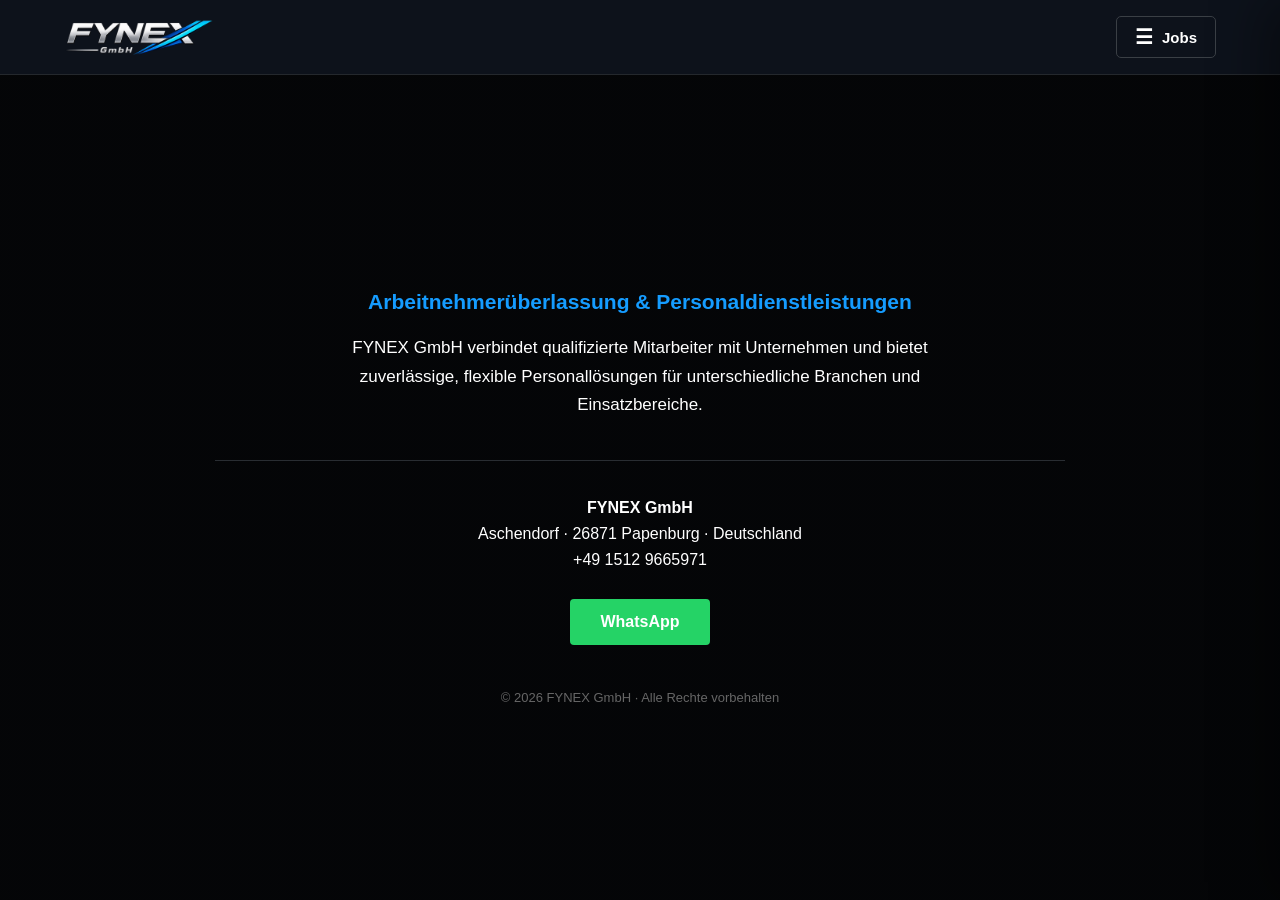
==== commit 3808de3a: "Merge pull request #1 from MihaiIonutAlexandru/site_update_0.1 Site update 0.1" ====
--- a/index.html
+++ b/index.html
@@ -1,938 +1,383 @@
-<!doctype html>
+<!DOCTYPE html>
 <html lang="de">
-  <head>
-    <meta charset="UTF-8" />
-    <meta name="viewport" content="width=device-width, initial-scale=1.0" />
-
-    <title>FYNEX GmbH</title>
+<head>
+
+    <meta charset="UTF-8">
+
+    <meta name="viewport" content="width=device-width, initial-scale=1.0">
+
+    <title>FYNEX GmbH | Arbeitnehmerüberlassung</title>
 
     <meta
-      name="description"
-      content="FYNEX GmbH – Qualifizierte Fachkräfte für Industrie und Handwerk. Schweißer, Metallbauer, Rohrschlosser, Industriemechaniker und Produktionsmitarbeiter."
-    />
-
-    <link rel="stylesheet" href="style.css" />
-  </head>
-
-  <body>
-    <!-- ================= HEADER ================= -->
-
-    <header class="header">
-      <div class="nav-container">
-        <a href="#home" class="logo">
-          <img src="images/header.png" alt="FYNEX GmbH" />
-        </a>
-
-        <nav class="desktop-nav">
-          <a href="#bewerber">Für Bewerber</a>
-          <a href="#unternehmen">Für Unternehmen</a>
-          <a href="#jobs">Jobs</a>
-          <a href="#kontakt">Kontakt</a>
-        </nav>
-
-        <button class="menu-button" id="menuButton">
-          <span></span>
-          <span></span>
-          <span></span>
-        </button>
-      </div>
-
-      <!-- MOBILE MENU -->
-
-      <div class="mobile-menu" id="mobileMenu">
-        <a href="#bewerber">Für Bewerber</a>
-        <a href="#unternehmen">Für Unternehmen</a>
-        <a href="#jobs">Jobs</a>
-        <a href="#kontakt">Kontakt</a>
-      </div>
-    </header>
-
-    <!-- ================= HERO ================= -->
-
-    <section class="hero" id="home">
-      <div class="hero-overlay"></div>
-
-      <div class="hero-content">
-        <div class="hero-badge">
-          <!-- FYNEX GmbH -->
-        </div>
+        name="description"
+        content="FYNEX GmbH – Arbeitnehmerüberlassung und Personaldienstleistungen."
+    >
+
+    <link rel="stylesheet" href="style.css">
+
+</head>
+
+<body>
+
+
+<!-- =========================
+     HEADER
+========================= -->
+
+<header>
+
+    <!-- LOGO -->
+    <a href="https://fynex-gmbh.de" class="logo">
+        <img
+            src="images/header.png"
+            alt="FYNEX GmbH"
+        >
+    </a>
+
+
+    <!-- JOBS BUTTON -->
+    <button
+        class="jobs-button"
+        id="jobsButton"
+        onclick="toggleJobs()"
+    >
+
+        <span class="menu-icon">
+            ☰
+        </span>
+
+        <span>
+            Jobs
+        </span>
+
+    </button>
+
+</header>
+
+
+
+<!-- =========================
+     JOBS PANEL
+========================= -->
+
+<div
+    class="jobs-panel"
+    id="jobsPanel"
+>
+
+    <div class="jobs-content">
+
+        <div class="jobs-header">
+
+            <div>
+
+                <small>
+                    FYNEX GmbH
+                </small>
+
+                <h2>
+                    Aktuelle Jobs
+                </h2>
+
+            </div>
+
+            <button
+                class="close-button"
+                onclick="toggleJobs()"
+            >
+                ×
+            </button>
+
+        </div>
+
+
+        <p class="jobs-intro">
+
+            Wir suchen motivierte und zuverlässige
+            Mitarbeiter für verschiedene Einsatzbereiche
+            bei unseren Kunden.
+
+        </p>
+
+
+        <!-- =========================
+             GESUCHTE MITARBEITER
+        ========================== -->
+
+        <h3 class="jobs-title">
+            Wen wir suchen
+        </h3>
+
+
+        <div class="jobs-list">
+
+
+            <div class="job">
+
+                <div class="job-icon">
+                    W
+                </div>
+
+                <div>
+
+                    <h3>
+                        Schweißer (m/w/d)
+                    </h3>
+
+                    <p>
+                        WIG · MIG · MAG
+                    </p>
+
+                </div>
+
+            </div>
+
+
+            <div class="job">
+
+                <div class="job-icon">
+                    M
+                </div>
+
+                <div>
+
+                    <h3>
+                        Metallbauer (m/w/d)
+                    </h3>
+
+                    <p>
+                        Metallverarbeitung · Konstruktion
+                    </p>
+
+                </div>
+
+            </div>
+
+
+            <div class="job">
+
+                <div class="job-icon">
+                    R
+                </div>
+
+                <div>
+
+                    <h3>
+                        Rohrschlosser (m/w/d)
+                    </h3>
+
+                    <p>
+                        Rohrleitungsbau · Montage
+                    </p>
+
+                </div>
+
+            </div>
+
+
+            <div class="job">
+
+                <div class="job-icon">
+                    I
+                </div>
+
+                <div>
+
+                    <h3>
+                        Industriemechaniker (m/w/d)
+                    </h3>
+
+                    <p>
+                        Montage · Instandhaltung
+                    </p>
+
+                </div>
+
+            </div>
+
+
+            <div class="job">
+
+                <div class="job-icon">
+                    H
+                </div>
+
+                <div>
+
+                    <h3>
+                        Helfer / Produktionsmitarbeiter (m/w/d)
+                    </h3>
+
+                    <p>
+                        Produktion · Industrie · Montage
+                    </p>
+
+                </div>
+
+            </div>
+
+        </div>
+
+
+        <!-- =========================
+             BEWERBUNG
+        ========================== -->
+
+        <div class="jobs-apply">
+
+            <h3>
+                Interesse an einem Job?
+            </h3>
+
+            <p>
+                Bewerben Sie sich direkt bei FYNEX GmbH.
+            </p>
+
+            <div class="apply-buttons">
+
+               <!-- <a
+                    href="mailto:info@fynex-gmbh.de"
+                    class="apply-email"
+                >
+                    Bewerbung per E-Mail
+               --> </a>
+
+
+                <a
+                    href="https://wa.me/4915129665971"
+                    target="_blank"
+                    rel="noopener noreferrer"
+                    class="apply-whatsapp"
+                >
+                    WhatsApp
+                </a>
+
+            </div>
+
+        </div>
+
+    </div>
+
+</div>
+
+
+
+<!-- =========================
+     MAIN
+========================= -->
+
+<main>
+
+    <div class="container">
 
         <h1>
-          Menschen verbinden.<br />
-          <span>Chancen schaffen.</span>
+           <!-- FYNEX GmbH -->
         </h1>
 
-        <p>
-          Qualifizierte Fachkräfte für Industrie & Handwerk. Wir verbinden
-          zuverlässige Mitarbeiter mit starken Unternehmen.
+
+        <div class="subtitle">
+            Arbeitnehmerüberlassung &amp; Personaldienstleistungen
+        </div>
+
+
+        <p class="description">
+
+            FYNEX GmbH verbindet qualifizierte Mitarbeiter
+            mit Unternehmen und bietet zuverlässige,
+            flexible Personallösungen für unterschiedliche
+            Branchen und Einsatzbereiche.
+
         </p>
 
-        <div class="hero-buttons">
-          <a href="#jobs" class="btn btn-primary"> Aktuelle Jobs </a>
-
-          <a href="#unternehmen" class="btn btn-outline">
-            Mitarbeiter finden
-          </a>
-        </div>
-      </div>
-    </section>
-
-    <!-- ================= INTRO ================= -->
-
-    <section class="intro">
-      <div class="container">
-        <div class="section-label">FYNEX GmbH</div>
-
-        <h2>
-          Ihr Partner für<br />
-          <span>Personal & Industrie</span>
-        </h2>
-
-        <p class="intro-text">
-          FYNEX GmbH steht für zuverlässige Arbeitnehmerüberlassung und
-          professionelle Personaldienstleistungen. Wir bringen qualifizierte
-          Menschen mit passenden Unternehmen zusammen.
-        </p>
-
-        <div class="intro-cards">
-          <div class="info-card">
-            <div class="card-number">01</div>
-            <h3>Für Bewerber</h3>
-            <p>
-              Finden Sie einen passenden Arbeitsplatz und starten Sie Ihre
-              nächste berufliche Herausforderung.
-            </p>
-            <a href="#jobs">Jobs ansehen →</a>
-          </div>
-
-          <div class="info-card">
-            <div class="card-number">02</div>
-            <h3>Für Unternehmen</h3>
-            <p>
-              Sie benötigen qualifizierte Mitarbeiter? Wir unterstützen Sie
-              flexibel und zuverlässig.
-            </p>
-            <a href="#unternehmen">Mehr erfahren →</a>
-          </div>
-        </div>
-      </div>
-    </section>
-
-    <!-- ================= JOBS ================= -->
-
-    <section class="jobs-section" id="jobs">
-      <div class="container">
-        <div class="section-heading">
-          <div>
-            <div class="section-label">Karriere bei FYNEX</div>
-
-            <h2>Aktuelle <span>Jobs</span></h2>
-          </div>
-
-          <p>
-            Entdecken Sie unsere aktuellen Stellenangebote und finden Sie Ihren
-            nächsten Job.
-          </p>
-        </div>
-
-        <div class="jobs-list">
-          <!-- ================= SCHWEISSER ================= -->
-
-          <div class="job-item">
-            <button class="job-header" type="button">
-              <div class="job-title">
-                <div class="job-icon">W</div>
-
-                <div>
-                  <div class="job-type">Industrie · Vollzeit</div>
-
-                  <h3>Schweißer (m/w/d)</h3>
-                </div>
-              </div>
-
-              <span class="job-arrow"> + </span>
-            </button>
-
-            <div class="job-description">
-              <p>
-                Für unseren Kunden suchen wir zuverlässige und qualifizierte
-                Schweißer (m/w/d) für den Einsatz im industriellen Bereich.
-              </p>
-
-              <h4>Ihre Aufgaben</h4>
-
-              <ul>
-                <li>Verschweißen von Bauteilen und Konstruktionen</li>
-                <li>Schweißen mit WIG, MAG und Elektrode</li>
-                <li>Arbeiten an unterschiedlichen Materialien und Bauteilen</li>
-                <li>Vorbereiten und Einrichten der Schweißanlagen</li>
-                <li>Kontrolle und Nachbearbeitung von Schweißnähten</li>
-                <li>Erkennen und Beheben von Schweißfehlern</li>
-                <li>Einhaltung der Qualitäts- und Sicherheitsvorschriften</li>
-                <li>Flexibler Einsatz in verschiedenen Arbeitsbereichen</li>
-              </ul>
-
-              <h4>Das bringen Sie mit</h4>
-
-              <ul>
-                <li>
-                  Berufserfahrung als Schweißer von Vorteil, aber nicht zwingend
-                  erforderlich
-                </li>
-                <li>
-                  Gute Kenntnisse in mindestens einem Schweißverfahren von
-                  Vorteil
-                </li>
-                <li>
-                  Auch Quereinsteiger und Bewerber ohne Ausbildung sind
-                  willkommen
-                </li>
-                <li>Technisches Verständnis und handwerkliches Geschick</li>
-                <li>Zuverlässige und sorgfältige Arbeitsweise</li>
-                <li>Teamfähigkeit</li>
-                <li>Bereitschaft zur Einarbeitung und Weiterentwicklung</li>
-              </ul>
-
-              <h4>Wir bieten</h4>
-
-              <ul>
-                <li>Langfristige Einsatzmöglichkeiten</li>
-                <li>Faire und zuverlässige Zusammenarbeit</li>
-                <li>Persönliche Betreuung durch FYNEX</li>
-                <li>Interessante Tätigkeiten im industriellen Umfeld</li>
-              </ul>
-
-              <a href="#bewerbung" class="job-apply"> Jetzt bewerben → </a>
-            </div>
-          </div>
-
-          <!-- ================= METALLBAUER ================= -->
-          <!--
-            <div class="job-item">
-
-                <button class="job-header" type="button">
-
-                    <div class="job-title">
-
-                        <div class="job-icon">
-                            M
-                        </div>
-
-                        <div>
-                            <div class="job-type">
-                                Metall · Vollzeit
-                            </div>
-
-                            <h3>
-                                Metallbauer (m/w/d)
-                            </h3>
-                        </div>
-
-                    </div>
-
-                    <span class="job-arrow">
-                        +
-                    </span>
-
-                </button>
-
-
-                <div class="job-description">
-
-                    <p>
-                        Für unsere Kunden suchen wir motivierte
-                        Metallbauer (m/w/d) für verschiedene
-                        industrielle und handwerkliche Einsatzbereiche.
-                    </p>
-
-
-                    <h4>
-                        Ihre Aufgaben
-                    </h4>
-
-                    <ul>
-                        <li>Herstellung und Montage von Metallkonstruktionen</li>
-                        <li>Bearbeitung und Verarbeitung von Metall</li>
-                        <li>Montage von Bauteilen und Konstruktionen</li>
-                        <li>Schweiß- und Montagearbeiten</li>
-                        <li>Arbeiten nach technischen Zeichnungen</li>
-                        <li>Qualitätskontrolle der gefertigten Bauteile</li>
-                    </ul>
-
-
-<h4>
-    Das bringen Sie mit
-</h4>
-
-<ul>
-    <li>Abgeschlossene Ausbildung oder Berufserfahrung im Metallbau von Vorteil</li>
-    <li>Auch Quereinsteiger und Bewerber ohne Ausbildung sind willkommen</li>
-    <li>Technisches Verständnis</li>
-    <li>Handwerkliches Geschick</li>
-    <li>Zuverlässige Arbeitsweise</li>
-    <li>Teamfähigkeit</li>
-    <li>Bereitschaft zur Einarbeitung und Weiterentwicklung</li>
-</ul>
-
-
-                    <h4>
-                        Wir bieten
-                    </h4>
-
-                    <ul>
-                        <li>Langfristige Einsatzmöglichkeiten</li>
-                        <li>Persönliche Betreuung durch FYNEX</li>
-                        <li>Abwechslungsreiche Tätigkeiten</li>
-                    </ul>
-
-
-                    <a
-                        href="#bewerbung"
-                        class="job-apply"
-                    >
-                        Jetzt bewerben →
-                    </a>
-
-                </div>
-
-            </div>
-
+
+        <!-- =========================
+             CONTACT
+        ========================== -->
+
+        <div class="contact">
+
+            <p>
+                <strong>
+                    FYNEX GmbH
+                </strong>
+            </p>
+
+
+            <p>
+                Aschendorf · 26871 Papenburg · Deutschland
+            </p>
+
+
+            <p>
+
+                <a href="tel:+4915129665971">
+                    +49 1512 9665971
+                </a>
+
+            </p>
+
+<!--
+            <p>
+
+                <a href="mailto:info@fynex-gmbh.de">
+                    info@fynex-gmbh.de
+                </a>
+
+            </p>
 -->
-          <!-- ================= ROHRSCHLOSSER ================= -->
-
-          <div class="job-item">
-            <button class="job-header" type="button">
-              <div class="job-title">
-                <div class="job-icon">R</div>
-
-                <div>
-                  <div class="job-type">Industrie · Vollzeit</div>
-
-                  <h3>Rohrschlosser (m/w/d)</h3>
-                </div>
-              </div>
-
-              <span class="job-arrow"> + </span>
-            </button>
-
-            <div class="job-description">
-              <p>
-                Für unsere Kunden suchen wir erfahrene Rohrschlosser (m/w/d) für
-                industrielle Montage- und Rohrleitungsarbeiten.
-              </p>
-
-              <h4>Ihre Aufgaben</h4>
-
-              <ul>
-                <li>Montage und Demontage von Rohrleitungen</li>
-                <li>Bearbeitung und Anpassung von Rohrbauteilen</li>
-                <li>Montage von Rohrleitungssystemen</li>
-                <li>Arbeiten nach technischen Zeichnungen</li>
-                <li>Vorbereitung von Rohrverbindungen</li>
-                <li>Kontrolle der ausgeführten Arbeiten</li>
-              </ul>
-
-              <h4>Das bringen Sie mit</h4>
-
-              <ul>
-                <li>
-                  Berufserfahrung im Rohrleitungsbau oder Metallbereich von
-                  Vorteil
-                </li>
-                <li>
-                  Auch Quereinsteiger und Bewerber ohne Ausbildung sind
-                  willkommen
-                </li>
-                <li>Technisches Verständnis</li>
-                <li>Handwerkliches Geschick</li>
-                <li>Sorgfältige und selbstständige Arbeitsweise</li>
-                <li>Teamfähigkeit</li>
-                <li>Bereitschaft zur Einarbeitung und Weiterentwicklung</li>
-              </ul>
-
-              <h4>Wir bieten</h4>
-
-              <ul>
-                <li>Langfristige Einsatzmöglichkeiten</li>
-                <li>Persönliche Betreuung durch FYNEX</li>
-                <li>Abwechslungsreiche industrielle Tätigkeiten</li>
-              </ul>
-
-              <a href="#bewerbung" class="job-apply"> Jetzt bewerben → </a>
-            </div>
-          </div>
-
-          <!-- ================= INDUSTRIEMECHANIKER ================= -->
-          <!--
-            <div class="job-item">
-
-                <button class="job-header" type="button">
-
-                    <div class="job-title">
-
-                        <div class="job-icon">
-                            I
-                        </div>
-
-                        <div>
-                            <div class="job-type">
-                                Industrie · Vollzeit
-                            </div>
-
-                            <h3>
-                                Industriemechaniker (m/w/d)
-                            </h3>
-                        </div>
-
-                    </div>
-
-                    <span class="job-arrow">
-                        +
-                    </span>
-
-                </button>
-
-
-                <div class="job-description">
-
-                    <p>
-                        Für unsere Kunden suchen wir zuverlässige
-                        Industriemechaniker (m/w/d) für Montage,
-                        Instandhaltung und industrielle Fertigung.
-                    </p>
-
-
-                    <h4>
-                        Ihre Aufgaben
-                    </h4>
-
-                    <ul>
-                        <li>Montage und Demontage von Maschinen und Anlagen</li>
-                        <li>Wartung und Instandhaltung</li>
-                        <li>Fehleranalyse und Störungsbeseitigung</li>
-                        <li>Arbeiten nach technischen Zeichnungen</li>
-                        <li>Montage und Anpassung von Bauteilen</li>
-                        <li>Durchführung von Qualitätskontrollen</li>
-                    </ul>
-
-
-<h4>
-    Das bringen Sie mit
-</h4>
-
-<ul>
-    <li>Abgeschlossene Ausbildung als Industriemechaniker oder vergleichbar von Vorteil</li>
-    <li>Auch Quereinsteiger und Bewerber ohne Ausbildung sind willkommen</li>
-    <li>Technisches Verständnis</li>
-    <li>Selbstständige und strukturierte Arbeitsweise</li>
-    <li>Zuverlässigkeit</li>
-    <li>Teamfähigkeit</li>
-    <li>Bereitschaft zur Einarbeitung und Weiterentwicklung</li>
-</ul>
-
-
-                    <h4>
-                        Wir bieten
-                    </h4>
-
-                    <ul>
-                        <li>Langfristige Einsatzmöglichkeiten</li>
-                        <li>Persönliche Betreuung durch FYNEX</li>
-                        <li>Interessante Aufgaben im industriellen Umfeld</li>
-                    </ul>
-
-
-                    <a
-                        href="#bewerbung"
-                        class="job-apply"
-                    >
-                        Jetzt bewerben →
-                    </a>
-
-                </div>
-
-            </div>
-
--->
-          <!-- ================= PRODUKTIONSMITARBEITER ================= -->
-
-          <div class="job-item">
-            <button class="job-header" type="button">
-              <div class="job-title">
-                <div class="job-icon">H</div>
-
-                <div>
-                  <div class="job-type">Produktion · Vollzeit</div>
-
-                  <h3>Helfer / Produktionsmitarbeiter (m/w/d)</h3>
-                </div>
-              </div>
-
-              <span class="job-arrow"> + </span>
-            </button>
-
-            <div class="job-description">
-              <p>
-                Für unsere Kunden suchen wir zuverlässige Helfer und
-                Produktionsmitarbeiter (m/w/d) für verschiedene industrielle
-                Einsatzbereiche.
-              </p>
-
-              <h4>Ihre Aufgaben</h4>
-
-              <ul>
-                <li>Unterstützung bei Produktionsarbeiten</li>
-                <li>Montage und einfache Bearbeitung von Bauteilen</li>
-                <li>Verpackung und Vorbereitung von Waren</li>
-                <li>Unterstützung der Fachkräfte im Arbeitsbereich</li>
-                <li>Einhaltung der Sicherheits- und Qualitätsvorschriften</li>
-              </ul>
-
-              <h4>Das bringen Sie mit</h4>
-
-              <ul>
-                <li>
-                  Erste Erfahrung in Produktion oder Industrie von Vorteil
-                </li>
-                <li>
-                  Auch Quereinsteiger und Bewerber ohne Ausbildung sind
-                  willkommen
-                </li>
-                <li>Handwerkliches Geschick</li>
-                <li>Zuverlässigkeit und Motivation</li>
-                <li>Teamfähigkeit</li>
-                <li>Bereitschaft zur Einarbeitung und Weiterentwicklung</li>
-                <li>Bereitschaft zur Schichtarbeit von Vorteil</li>
-              </ul>
-
-              <h4>Wir bieten</h4>
-
-              <ul>
-                <li>Langfristige Einsatzmöglichkeiten</li>
-                <li>Persönliche Betreuung durch FYNEX</li>
-                <li>Strukturierte Einarbeitung</li>
-              </ul>
-
-              <a href="#bewerbung" class="job-apply"> Jetzt bewerben → </a>
-            </div>
-          </div>
-        </div>
-      </div>
-    </section>
-
-    <!-- ================= WHY FYNEX ================= -->
-
-    <section class="why-section">
-      <div class="container">
-        <div class="section-label">Warum FYNEX?</div>
-
-        <h2>
-          Einfach. Persönlich.<br />
-          <span>Zuverlässig.</span>
-        </h2>
-
-        <div class="features-grid">
-          <div class="feature">
-            <span>01</span>
-            <h3>Persönlich</h3>
-            <p>
-              Wir sind für unsere Mitarbeiter erreichbar und begleiten sie
-              persönlich.
-            </p>
-          </div>
-
-          <div class="feature">
-            <span>02</span>
-            <h3>Zuverlässig</h3>
-            <p>Klare Kommunikation und verlässliche Ansprechpartner.</p>
-          </div>
-
-          <div class="feature">
-            <span>03</span>
-            <h3>Flexibel</h3>
-            <p>
-              Flexible Einsatzmöglichkeiten passend zu Erfahrung und
-              Qualifikation.
-            </p>
-          </div>
-
-          <div class="feature">
-            <span>04</span>
-            <h3>Schnell</h3>
-            <p>Wir bringen Bewerber und Unternehmen schnell zusammen.</p>
-          </div>
-        </div>
-      </div>
-    </section>
-
-    <!-- ================= BEWERBER ================= -->
-
-    <section class="bewerber-section" id="bewerber">
-      <div class="container split-section">
-        <div class="split-text">
-          <div class="section-label">Für Bewerber</div>
-
-          <h2>
-            Dein nächster<br />
-            <span>Job wartet.</span>
-          </h2>
-
-          <p>
-            Du suchst eine neue berufliche Herausforderung in Industrie,
-            Handwerk oder Produktion?
-          </p>
-
-          <p>
-            Bewirb dich unkompliziert bei FYNEX GmbH. Wir sprechen persönlich
-            über deine Erfahrung und suchen einen passenden Einsatz.
-          </p>
-
-          <a href="#bewerbung" class="btn btn-primary"> Jetzt bewerben </a>
-        </div>
-
-        <div class="process">
-          <div class="process-item">
-            <strong>01</strong>
-
-            <div>
-              <h3>Kontakt aufnehmen</h3>
-              <p>Schreib uns per WhatsApp oder bewirb dich online.</p>
-            </div>
-          </div>
-
-          <div class="process-item">
-            <strong>02</strong>
-
-            <div>
-              <h3>Kennenlernen</h3>
-              <p>Wir sprechen über deine Erfahrung und Wünsche.</p>
-            </div>
-          </div>
-
-          <div class="process-item">
-            <strong>03</strong>
-
-            <div>
-              <h3>Passenden Einsatz finden</h3>
-              <p>Wir suchen eine passende Stelle.</p>
-            </div>
-          </div>
-
-          <div class="process-item">
-            <strong>04</strong>
-
-            <div>
-              <h3>Starten</h3>
-              <p>Du startest deinen neuen Einsatz.</p>
-            </div>
-          </div>
-        </div>
-      </div>
-    </section>
-
-    <!-- ================= UNTERNEHMEN ================= -->
-
-    <section class="company-section" id="unternehmen">
-      <div class="container">
-        <div class="company-box">
-          <div>
-            <div class="section-label">Für Unternehmen</div>
-
-            <h2>
-              Qualifizierte Mitarbeiter<br />
-              für Ihren <span>Personalbedarf.</span>
-            </h2>
-
-            <p>
-              Sie benötigen kurzfristig oder langfristig qualifizierte
-              Mitarbeiter? FYNEX unterstützt Unternehmen mit flexiblen
-              Personallösungen.
-            </p>
-          </div>
-
-          <div class="company-list">
-            <div>✓ Fachkräfte und Helfer</div>
-            <div>✓ Flexible Einsatzmöglichkeiten</div>
-            <div>✓ Schnelle Besetzung</div>
-            <div>✓ Persönliche Betreuung</div>
-
-            <a href="#kontakt" class="btn btn-primary"> Personal anfragen </a>
-          </div>
-        </div>
-      </div>
-    </section>
-
-    <!-- ================= BEWERBUNG ================= -->
-
-    <section class="application-section" id="bewerbung">
-      <div class="container">
-        <div class="application-box">
-          <div class="application-text">
-            <div class="section-label">Bewerbung</div>
-
-            <h2>
-              Bereit für deinen<br />
-              <span>nächsten Job?</span>
-            </h2>
-
-            <p>
-              Du hast Interesse an einer unserer Stellen? Kontaktiere uns
-              direkt.
-            </p>
-
-            <a
-              href="https://wa.me/4915129665971"
-              target="_blank"
-              class="whatsapp-button"
-            >
-              💬 Jetzt über WhatsApp bewerben
-            </a>
-          </div>
-
-          <form
-            class="application-form"
-            action="https://api.web3forms.com/submit"
-            method="POST"
-            enctype="multipart/form-data"
-          >
-            <!-- CHEIA FORMULARULUI -->
-            <input
-              type="hidden"
-              name="access_key"
-              value="107f867a-00a8-444a-a54f-2958cc09b26b"
-            />
-
-            <!-- SUBIECTUL EMAILULUI -->
-            <input
-              type="hidden"
-              name="subject"
-              value="Neue Bewerbung über FYNEX Website"
-            />
-
-            <!-- DE UNDE A VENIT FORMULARUL -->
-            <input type="hidden" name="from_name" value="FYNEX GmbH Website" />
-
-            <!-- REDIRECT DUPĂ TRIMITERE -->
-            <input
-              type="hidden"
-              name="redirect"
-              value="https://fynex-gmbh.de/success.html"
-            />
-
-            <input
-              type="text"
-              name="name"
-              placeholder="Vorname & Nachname"
-              required
-            />
-
-            <input
-              type="tel"
-              name="telefon"
-              placeholder="Telefonnummer"
-              required
-            />
-
-            <input type="email" name="email" placeholder="E-Mail" required />
-
-            <select name="beruf" required>
-              <option value="">Beruf auswählen</option>
-              <option value="Schweißer">Schweißer</option>
-              <!--
-              <option value="Metallbauer">Metallbauer</option>
-              -->
-              <option value="Rohrschlosser">Rohrschlosser</option>
-              <!--
-              <option value="Industriemechaniker">Industriemechaniker</option>
-              -->
-              <option value="Produktionsmitarbeiter">
-                Helfer / Produktionsmitarbeiter
-              </option>
-              <option value="Andere">Andere</option>
-            </select>
-
-            <textarea
-              name="nachricht"
-              placeholder="Kurze Nachricht"
-              rows="5"
-            ></textarea>
-
-            <label class="file-upload">
-              <!--<span>Lebenslauf hochladen</span>
-
-        <input
-            type="file"
-            name="attachment"
-            accept=".pdf,.doc,.docx"
-            
-        >-->
-            </label>
-            <!--
-    <label class="privacy-check">
-
-        <input
-            type="checkbox"
-            name="datenschutz"
-            value="zugestimmt"
-            
-        >
-
-        <span>
-            Ich habe die
-            <a
-                href="datenschutz.html"
-                target="_blank"
-            >
-                Datenschutzerklärung
-            </a>
-            gelesen und stimme der Verarbeitung
-            meiner Daten zu.
-        </span>
-
-    </label>
--->
-            <button type="submit" class="btn btn-primary">
-              Bewerbung senden
-            </button>
-          </form>
-        </div>
-      </div>
-    </section>
-
-    <!-- ================= CONTACT ================= -->
-
-    <section class="contact-section" id="kontakt">
-      <div class="container">
-        <div class="section-label">Kontakt</div>
-
-        <h2>Sprechen wir <span>miteinander.</span></h2>
-
-        <div class="contact-grid">
-          <div class="contact-item">
-            <span>Telefon</span>
-            <a href="tel:+4915129665971"> 📞 Telefonisch kontaktieren </a>
-            <span>E-Mail</span>
-            <a href="mailto:fynexgmbh@gmail.com"> ✉ fynexgmbh@gmail.com </a>
-          </div>
-
-          <div class="contact-item">
-            <span>WhatsApp</span>
-            <a href="https://wa.me/4915129665971" target="_blank">
-              💬WhatsApp schreiben
-            </a>
-          </div>
-
-          <div class="contact-item">
-            <span>Standort</span>
-            <p>
-              Aschendorf<br />
-              26871 Papenburg<br />
-              Deutschland
-            </p>
-          </div>
-        </div>
-      </div>
-    </section>
-
-    <!-- ================= FOOTER ================= -->
-
-    <footer class="footer">
-      <div class="container footer-content">
-        <div class="footer-logo">
-          <img src="images/footer.png" alt="FYNEX GmbH" />
-        </div>
-        <!--
-        <div class="footer-links">
-          <a href="#">Impressum</a>
-          <a href="datenschutz.html">Datenschutz</a>
-        </div>
--->
-        <div class="copyright">© 2026 FYNEX GmbH</div>
-      </div>
-    </footer>
-
-    <!-- ================= WHATSAPP FLOAT ================= -->
-
-    <a
-      href="https://wa.me/4915129665971"
-      target="_blank"
-      class="whatsapp-float"
-      aria-label="WhatsApp"
-    >
-      <span>💬</span>
-    </a>
-
-    <!-- ================= JAVASCRIPT ================= -->
-
-    <script>
-      /* =========================================================
-   MOBILE MENU
-========================================================= */
-
-      const menuButton = document.getElementById("menuButton");
-      const mobileMenu = document.getElementById("mobileMenu");
-
-      if (menuButton && mobileMenu) {
-        menuButton.addEventListener("click", function () {
-          mobileMenu.classList.toggle("active");
-          menuButton.classList.toggle("active");
-        });
-
-        document.querySelectorAll(".mobile-menu a").forEach((link) => {
-          link.addEventListener("click", function () {
-            mobileMenu.classList.remove("active");
-            menuButton.classList.remove("active");
-          });
-        });
-      }
-
-      /* =========================================================
-   EXPANDABLE JOBS
-========================================================= */
-
-      const jobItems = document.querySelectorAll(".job-item");
-
-      jobItems.forEach(function (job) {
-        const header = job.querySelector(".job-header");
-
-        header.addEventListener("click", function () {
-          jobItems.forEach(function (otherJob) {
-            if (otherJob !== job) {
-              otherJob.classList.remove("active");
-            }
-          });
-
-          /*
-           * Deschide / închide jobul selectat
-           */
-
-          job.classList.toggle("active");
-        });
-      });
-
-      /* =========================================================
-   APPLY BUTTON
-========================================================= */
-
-      document.querySelectorAll(".job-apply").forEach(function (button) {
-        button.addEventListener("click", function () {
-          const job = this.closest(".job-item");
-
-          const jobTitle = job.querySelector("h3").textContent.trim();
-
-          const berufSelect = document.querySelector('select[name="beruf"]');
-
-          if (berufSelect) {
-            const option = Array.from(berufSelect.options).find(
-              (option) => option.value === jobTitle,
-            );
-
-            if (option) {
-              berufSelect.value = jobTitle;
-            }
-          }
-        });
-      });
-    </script>
-  </body>
-</html>
+
+            <div class="buttons">
+
+               <!-- <a
+                    href="mailto:info@fynex-gmbh.de"
+                    class="button"
+                >
+                    Kontakt aufnehmen
+               --> </a>
+
+
+                <a
+                    href="https://wa.me/4915129665971"
+                    target="_blank"
+                    rel="noopener noreferrer"
+                    class="button whatsapp"
+                >
+                    WhatsApp
+                </a>
+
+            </div>
+
+        </div>
+
+
+        <div class="copyright">
+
+            © 2026 FYNEX GmbH · Alle Rechte vorbehalten
+
+        </div>
+
+    </div>
+
+</main>
+
+
+
+<!-- =========================
+     JAVASCRIPT
+========================= -->
+
+<script>
+
+    function toggleJobs() {
+
+        const panel = document.getElementById("jobsPanel");
+
+        panel.classList.toggle("active");
+
+    }
+
+</script>
+
+
+</body>
+</html>
--- a/style.css
+++ b/style.css
@@ -1,1244 +1,683 @@
-/* =========================================================
-    FYNEX GmbH
-       MAIN CSS
-       ========================================================= */
+/* =========================
+   RESET
+========================= */
 
 * {
-  margin: 0;
-  padding: 0;
-  box-sizing: border-box;
-}
-
-html {
-  scroll-behavior: smooth;
-}
+    margin: 0;
+    padding: 0;
+    box-sizing: border-box;
+}
+
+
+/* =========================
+   BODY
+========================= */
 
 body {
-  font-family: Arial, Helvetica, sans-serif;
-  background: #0b0b0b;
-  color: #ffffff;
-  line-height: 1.6;
-}
-
-a {
-  text-decoration: none;
-  color: inherit;
-}
-
-img {
-  max-width: 100%;
-  display: block;
-}
+    font-family: Arial, Helvetica, sans-serif;
+
+    background-color: #080a0d;
+
+    background-image:
+        linear-gradient(
+            rgba(0, 0, 0, 0.45),
+            rgba(0, 0, 0, 0.45)
+        ),
+        url("images/fynex-logo.png");
+
+    background-size: contain;
+    background-position: top center;
+    background-repeat: no-repeat;
+    background-attachment: scroll;
+
+    color: white;
+    min-height: 100vh;
+}
+
+/* =========================
+   HEADER
+========================= */
+
+header {
+
+    height: 75px;
+
+    width: 100%;
+
+    padding: 0 5%;
+
+    display: flex;
+
+    align-items: center;
+
+    justify-content: space-between;
+
+    background: #0d121b;
+
+    border-bottom: 1px solid #24282d;
+
+}
+
+
+/* =========================
+   LOGO
+========================= */
+
+.logo img {
+
+    width: 150px;
+
+    height: auto;
+
+    display: block;
+
+}
+
+
+/* =========================
+   JOBS BUTTON
+========================= */
+
+.jobs-button {
+
+    display: flex;
+
+    align-items: center;
+
+    gap: 9px;
+
+    background: transparent;
+
+    border: 1px solid #3a3f45;
+
+    color: white;
+
+    padding: 10px 18px;
+
+    border-radius: 5px;
+
+    font-size: 15px;
+
+    font-weight: 600;
+
+    cursor: pointer;
+
+    transition: 0.3s;
+
+}
+
+.jobs-button:hover {
+
+    border-color: #159cff;
+
+    color: #159cff;
+
+}
+
+
+.menu-icon {
+
+    font-size: 20px;
+
+    line-height: 1;
+
+}
+
+
+/* =========================
+   MAIN
+========================= */
+
+main {
+
+    min-height: calc(100vh - 75px);
+
+    display: flex;
+
+    align-items: center;
+
+    justify-content: center;
+
+    padding: 50px 25px;
+
+    text-align: center;
+
+}
+
 
 .container {
-  width: min(1180px, 90%);
-  margin: 0 auto;
-}
-
-/* =========================================================
-HEADER
-========================================================= */
-
-.header {
-  position: fixed;
-  top: 0;
-  left: 0;
-  width: 100%;
-  z-index: 1000;
-  background: rgba(5, 5, 5, 0.88);
-  backdrop-filter: blur(12px);
-  border-bottom: 1px solid rgba(255, 255, 255, 0.08);
-}
-
-.nav-container {
-  width: min(1180px, 90%);
-  height: 82px;
-  margin: auto;
-
-  display: flex;
-  align-items: center;
-  justify-content: space-between;
-}
-
-.logo img {
-  width: 150px;
-  height: auto;
-  object-fit: contain;
-}
-
-.desktop-nav {
-  display: flex;
-  align-items: center;
-  gap: 34px;
-}
-
-.desktop-nav a {
-  font-size: 14px;
-  font-weight: 600;
-  color: #ddd;
-  transition: 0.3s;
-}
-
-.desktop-nav a:hover {
-  color: #ffffff;
-}
-
-/* HAMBURGER */
-
-.menu-button {
-  display: none;
-  width: 48px;
-  height: 48px;
-
-  border: 1px solid rgba(255, 255, 255, 0.2);
-  background: rgba(255, 255, 255, 0.05);
-
-  cursor: pointer;
-
-  flex-direction: column;
-  justify-content: center;
-  align-items: center;
-  gap: 5px;
-}
-
-.menu-button span {
-  display: block;
-  width: 22px;
-  height: 2px;
-  background: white;
-}
-
-/* MOBILE MENU */
-
-.mobile-menu {
-  display: none;
-}
-
-/* =========================================================
-HERO
-========================================================= */
-
-.hero {
-  min-height: 1080px;
-
-  position: relative;
-
-  display: flex;
-  align-items: center;
-
-  background:
-    linear-gradient(
-      145deg,
-      #00bfff84 0%,
-      rgba(0, 0, 0, 0) 50%,
-      rgba(0, 81, 255, 0.35) 100%
-    ),
-    url("images/hero.png") center / cover no-repeat;
-}
-
-.hero-overlay {
-  position: absolute;
-  inset: 0;
-
-  background: linear-gradient(180deg, rgba(0, 0, 0, 0.2), rgba(0, 0, 0, 0.7));
-}
-
-.hero-content {
-  position: relative;
-  z-index: 2;
-
-  width: min(1180px, 90%);
-  margin: auto;
-
-  padding-top: 140px;
-}
-
-.hero-badge,
-.section-label {
-  display: inline-block;
-
-  font-size: 12px;
-  font-weight: 700;
-  letter-spacing: 2px;
-  text-transform: uppercase;
-
-  color: #aaa;
-
-  margin-bottom: 18px;
-}
-
-.hero h1 {
-  max-width: 850px;
-
-  font-size: clamp(46px, 7vw, 82px);
-  line-height: 0.98;
-  letter-spacing: -3px;
-
-  margin-bottom: 28px;
-}
-
-.hero h1 span,
-h2 span {
-  color: #bdbdbd;
-}
-
-.hero p {
-  max-width: 650px;
-
-  font-size: 19px;
-  color: #d0d0d0;
-
-  margin-bottom: 38px;
-}
-
-.hero-buttons {
-  display: flex;
-  gap: 14px;
-  flex-wrap: wrap;
-}
-
-/* =========================================================
- BUTTONS
-========================================================= */
-
-.btn {
-  display: inline-flex;
-
-  align-items: center;
-  justify-content: center;
-
-  min-height: 54px;
-  padding: 0 28px;
-
-  font-size: 14px;
-  font-weight: 700;
-
-  transition: 0.3s;
-
-  border: 1px solid transparent;
-}
-
-.btn-primary {
-  background: #ffffff;
-  color: #000000;
-}
-
-.btn-primary:hover {
-  background: #d8d8d8;
-  transform: translateY(-2px);
-}
-
-.btn-outline {
-  border-color: rgba(255, 255, 255, 0.4);
-  color: #ffffff;
-}
-
-.btn-outline:hover {
-  background: #ffffff;
-  color: #000000;
-}
-
-/* =========================================================
-INTRO
-========================================================= */
-
-.intro {
-  background: #ffffff;
-  color: #111111;
-  padding: 120px 0;
-}
-
-.intro .section-label,
-.contact-section .section-label {
-  color: #777;
-}
-
-.intro h2,
-.contact-section h2 {
-  font-size: clamp(40px, 6vw, 68px);
-  line-height: 1;
-  letter-spacing: -2px;
-
-  margin-bottom: 30px;
-}
-
-.intro h2 span,
-.contact-section h2 span {
-  color: #777;
-}
-
-.intro-text {
-  max-width: 720px;
-
-  font-size: 19px;
-  color: #555;
-
-  margin-bottom: 60px;
-}
-
-.intro-cards {
-  display: grid;
-  grid-template-columns: repeat(2, 1fr);
-  gap: 20px;
-}
-
-.info-card {
-  padding: 45px;
-
-  border: 1px solid #ddd;
-
-  transition: 0.3s;
-}
-
-.info-card:hover {
-  transform: translateY(-5px);
-  border-color: #999;
-}
-
-.card-number {
-  font-size: 13px;
-  color: #888;
-  margin-bottom: 30px;
-}
-
-.info-card h3 {
-  font-size: 28px;
-  margin-bottom: 15px;
-}
-
-.info-card p {
-  color: #666;
-  margin-bottom: 25px;
-}
-
-.info-card a {
-  font-weight: 700;
-}
-
-/* =========================================================
-JOBS
-========================================================= */
-
-.jobs-section {
-  padding: 120px 0;
-  background: #101010;
-}
-
-.section-heading {
-  display: flex;
-  justify-content: space-between;
-  gap: 50px;
-  align-items: flex-end;
-
-  margin-bottom: 60px;
-}
-
-.section-heading h2,
-.why-section h2,
-.bewerber-section h2,
-.company-box h2,
-.application-section h2 {
-  font-size: clamp(40px, 6vw, 68px);
-  line-height: 1;
-  letter-spacing: -2px;
-}
-
-.section-heading p {
-  max-width: 400px;
-  color: #999;
-}
-
-.jobs-grid {
-  display: grid;
-  grid-template-columns: repeat(2, 1fr);
-  gap: 16px;
-}
-
-.job-card {
-  display: flex;
-  gap: 24px;
-
-  padding: 30px;
-
-  border: 1px solid #292929;
-  background: #151515;
-
-  transition: 0.3s;
-}
-
-.job-card:hover {
-  border-color: #666;
-  transform: translateY(-3px);
-}
+
+    width: 100%;
+
+    max-width: 850px;
+
+}
+
+
+
+/* =========================
+   TITLES
+========================= */
+
+h1 {
+
+    font-size: 42px;
+
+    margin-bottom: 20px;
+
+}
+
+
+.subtitle {
+
+    font-size: 21px;
+
+    color: #159cff;
+
+    font-weight: 600;
+
+    margin-bottom: 20px;
+
+}
+
+
+.description {
+
+    max-width: 650px;
+
+    margin: 0 auto 40px;
+
+    font-size: 17px;
+
+    line-height: 1.7;
+
+    color: #ffffff;
+
+}
+
+
+/* =========================
+   CONTACT
+========================= */
+
+.contact {
+
+    margin-top: 30px;
+
+    padding-top: 30px;
+
+    border-top: 1px solid #292d32;
+
+}
+
+
+.contact p {
+
+    margin: 8px 0;
+
+    color: #ffffff;
+
+}
+
+
+.contact a {
+
+    color: white;
+
+    text-decoration: none;
+
+}
+
+
+.contact a:hover {
+
+    color: #159cff;
+
+}
+
+
+/* =========================
+   BUTTONS
+========================= */
+
+.buttons {
+
+    display: flex;
+
+    justify-content: center;
+
+    gap: 12px;
+
+    flex-wrap: wrap;
+
+    margin-top: 30px;
+
+}
+
+
+.button {
+
+    display: inline-block;
+
+    padding: 14px 30px;
+
+    background: #159cff;
+
+    color: white !important;
+
+    text-decoration: none;
+
+    border-radius: 4px;
+
+    font-weight: 700;
+
+    transition: 0.3s;
+
+}
+
+
+.button:hover {
+
+    background: #087dcc;
+
+}
+
+
+.whatsapp {
+
+    background: #25D366;
+
+}
+
+
+.whatsapp:hover {
+
+    background: #1da851;
+
+}
+
+
+/* =========================
+   JOBS PANEL
+========================= */
+
+.jobs-panel {
+
+    position: fixed;
+
+    top: 0;
+
+    right: -500px;
+
+    width: 500px;
+
+    max-width: 100%;
+
+    height: 100vh;
+
+    background: #101318;
+
+    z-index: 2000;
+
+    overflow-y: auto;
+
+    transition: right 0.35s ease;
+
+    box-shadow: -15px 0 50px rgba(0,0,0,0.4);
+
+}
+
+
+.jobs-panel.active {
+
+    right: 0;
+
+}
+
+
+/* =========================
+   JOB CONTENT
+========================= */
+
+.jobs-content {
+
+    padding: 35px;
+
+}
+
+
+.jobs-header {
+
+    display: flex;
+
+    justify-content: space-between;
+
+    align-items: flex-start;
+
+    border-bottom: 1px solid #292e34;
+
+    padding-bottom: 25px;
+
+    margin-bottom: 25px;
+
+}
+
+
+.jobs-header small {
+
+    color: #159cff;
+
+    font-weight: 700;
+
+    letter-spacing: 1px;
+
+}
+
+
+.jobs-header h2 {
+
+    font-size: 32px;
+
+    margin-top: 5px;
+
+}
+
+
+.close-button {
+
+    background: none;
+
+    border: none;
+
+    color: white;
+
+    font-size: 35px;
+
+    line-height: 1;
+
+    cursor: pointer;
+
+}
+
+
+.close-button:hover {
+
+    color: #159cff;
+
+}
+
+
+.jobs-intro {
+
+    color: #aeb4ba;
+
+    line-height: 1.6;
+
+    margin-bottom: 30px;
+
+}
+
+
+.jobs-title {
+
+    font-size: 20px;
+
+    margin-bottom: 18px;
+
+}
+
+
+/* =========================
+   JOB LIST
+========================= */
+
+.jobs-list {
+
+    display: flex;
+
+    flex-direction: column;
+
+    gap: 10px;
+
+}
+
+
+.job {
+
+    display: flex;
+
+    align-items: center;
+
+    gap: 15px;
+
+    padding: 18px;
+
+    background: #181c21;
+
+    border: 1px solid #272d33;
+
+    border-radius: 5px;
+
+    transition: 0.25s;
+
+}
+
+
+.job:hover {
+
+    border-color: #159cff;
+
+    transform: translateX(-3px);
+
+}
+
 
 .job-icon {
-  width: 48px;
-  height: 48px;
-
-  flex-shrink: 0;
-
-  display: flex;
-  align-items: center;
-  justify-content: center;
-
-  border: 1px solid #444;
-
-  font-weight: 700;
-}
-
-.job-type {
-  color: #777;
-  font-size: 12px;
-  text-transform: uppercase;
-  letter-spacing: 1px;
-
-  margin-bottom: 7px;
-}
-
-.job-content h3 {
-  font-size: 22px;
-  margin-bottom: 5px;
-}
-
-.job-content p {
-  color: #888;
-  font-size: 14px;
-  margin-bottom: 15px;
-}
-
-.job-content a {
-  font-size: 13px;
-  font-weight: 700;
-}
-
-/* =========================================================
-WHY FYNEX
-========================================================= */
-
-.why-section {
-  padding: 120px 0;
-  background: #050505;
-}
-
-.features-grid {
-  display: grid;
-  grid-template-columns: repeat(4, 1fr);
-  gap: 20px;
-
-  margin-top: 70px;
-}
-
-.feature {
-  padding-top: 25px;
-  border-top: 1px solid #333;
-}
-
-.feature > span {
-  color: #777;
-  font-size: 13px;
-}
-
-.feature h3 {
-  font-size: 23px;
-  margin: 25px 0 12px;
-}
-
-.feature p {
-  color: #888;
-  font-size: 14px;
-}
-
-/* =========================================================
-BEWERBER
-========================================================= */
-
-.bewerber-section {
-  background: #ffffff;
-  color: #111111;
-  padding: 120px 0;
-}
-
-.split-section {
-  display: grid;
-  grid-template-columns: 1fr 1fr;
-  gap: 100px;
-  align-items: center;
-}
-
-.bewerber-section .section-label {
-  color: #777;
-}
-
-.bewerber-section h2 {
-  margin-bottom: 30px;
-}
-
-.bewerber-section h2 span {
-  color: #777;
-}
-
-.split-text p {
-  color: #555;
-  max-width: 570px;
-  margin-bottom: 20px;
-}
-
-.split-text .btn {
-  margin-top: 20px;
-}
-
-.process {
-  border-top: 1px solid #ddd;
-}
-
-.process-item {
-  display: flex;
-  gap: 25px;
-
-  padding: 28px 0;
-
-  border-bottom: 1px solid #ddd;
-}
-
-.process-item strong {
-  color: #999;
-}
-
-.process-item h3 {
-  font-size: 19px;
-  margin-bottom: 5px;
-}
-
-.process-item p {
-  color: #777;
-  font-size: 14px;
-}
-
-/* =========================================================
-UNTERNEHMEN
-========================================================= */
-
-.company-section {
-  padding: 120px 0;
-  background: #151515;
-}
-
-.company-box {
-  display: grid;
-  grid-template-columns: 1.3fr 0.7fr;
-  gap: 80px;
-  align-items: center;
-}
-
-.company-box p {
-  max-width: 650px;
-  color: #999;
-  font-size: 18px;
-  margin-top: 30px;
-}
-
-.company-list {
-  border-left: 1px solid #333;
-  padding-left: 40px;
-}
-
-.company-list > div {
-  padding: 15px 0;
-  border-bottom: 1px solid #292929;
-  color: #ddd;
-}
-
-.company-list .btn {
-  margin-top: 30px;
-}
-
-/* =========================================================
-APPLICATION
-========================================================= */
-
-.application-section {
-  padding: 120px 0;
-  background: #ffffff;
-  color: #111111;
-}
-
-.application-box {
-  display: grid;
-  grid-template-columns: 0.8fr 1.2fr;
-  gap: 80px;
-}
-
-.application-text p {
-  color: #666;
-  margin: 25px 0;
-}
-
-.whatsapp-button {
-  display: inline-flex;
-
-  min-height: 54px;
-  padding: 0 22px;
-
-  align-items: center;
-  justify-content: center;
-
-  background: #25d366;
-  color: #fff;
-
-  font-size: 14px;
-  font-weight: 700;
-}
-
-.application-form {
-  display: flex;
-  flex-direction: column;
-  gap: 14px;
-}
-
-.application-form input,
-.application-form select,
-.application-form textarea {
-  width: 100%;
-
-  border: 1px solid #ddd;
-  background: #fafafa;
-
-  padding: 17px;
-
-  font-family: inherit;
-  font-size: 14px;
-
-  outline: none;
-}
-
-.application-form input:focus,
-.application-form select:focus,
-.application-form textarea:focus {
-  border-color: #111;
-}
-
-.application-form textarea {
-  resize: vertical;
-}
-
-.application-form .btn {
-  border: none;
-  cursor: pointer;
-}
-
-/* =========================================================
-CONTACT
-========================================================= */
-
-.contact-section {
-  background: #f4f4f4;
-  color: #111;
-  padding: 120px 0;
-}
-
-.contact-grid {
-  display: grid;
-  grid-template-columns: repeat(3, 1fr);
-  gap: 30px;
-
-  margin-top: 60px;
-}
-
-.contact-item {
-  border-top: 1px solid #ccc;
-  padding-top: 20px;
-}
-
-.contact-item span {
-  display: block;
-
-  color: #888;
-  font-size: 12px;
-  text-transform: uppercase;
-  letter-spacing: 1px;
-
-  margin-bottom: 10px;
-}
-
-.contact-item a {
-  font-size: 20px;
-  font-weight: 700;
-}
-
-.contact-item p {
-  color: #555;
-}
-
-/* =========================================================
-FOOTER
-========================================================= */
-
-.footer {
-  background: #050505;
-  padding: 35px 0;
-}
-
-.footer-content {
-  display: flex;
-  align-items: center;
-  justify-content: space-between;
-  gap: 20px;
-}
-
-.footer-logo img {
-  width: 120px;
-}
-
-.footer-links {
-  display: flex;
-  gap: 25px;
-}
-
-.footer-links a {
-  color: #888;
-  font-size: 13px;
-}
+
+    width: 42px;
+
+    height: 42px;
+
+    flex-shrink: 0;
+
+    display: flex;
+
+    align-items: center;
+
+    justify-content: center;
+
+    background: #159cff;
+
+    color: white;
+
+    border-radius: 4px;
+
+    font-weight: bold;
+
+}
+
+
+.job h3 {
+
+    font-size: 16px;
+
+    margin-bottom: 3px;
+
+}
+
+
+.job p {
+
+    font-size: 13px;
+
+    color: #858c93;
+
+}
+
+
+/* =========================
+   APPLY
+========================= */
+
+.jobs-apply {
+
+    margin-top: 35px;
+
+    padding: 25px;
+
+    background: #181c21;
+
+    border: 1px solid #272d33;
+
+    border-radius: 5px;
+
+}
+
+
+.jobs-apply h3 {
+
+    margin-bottom: 8px;
+
+}
+
+
+.jobs-apply p {
+
+    color: #999;
+
+    font-size: 14px;
+
+    margin-bottom: 20px;
+
+}
+
+
+.apply-buttons {
+
+    display: flex;
+
+    gap: 10px;
+
+    flex-wrap: wrap;
+
+}
+
+
+.apply-email,
+.apply-whatsapp {
+
+    padding: 12px 18px;
+
+    border-radius: 4px;
+
+    text-decoration: none;
+
+    font-size: 14px;
+
+    font-weight: 700;
+
+}
+
+
+.apply-email {
+
+    background: #159cff;
+
+    color: white;
+
+}
+
+
+.apply-whatsapp {
+
+    background: #25D366;
+
+    color: white;
+
+}
+
+
+/* =========================
+   COPYRIGHT
+========================= */
 
 .copyright {
-  color: #666;
-  font-size: 12px;
-}
-
-/* =========================================================
-WHATSAPP FLOAT
-========================================================= */
-
-.whatsapp-float {
-  position: fixed;
-
-  right: 22px;
-  bottom: 22px;
-
-  width: 58px;
-  height: 58px;
-
-  border-radius: 50%;
-
-  display: flex;
-  align-items: center;
-  justify-content: center;
-
-  background: #25d366;
-  color: #fff;
-
-  font-size: 26px;
-
-  z-index: 999;
-
-  box-shadow: 0 8px 30px rgba(0, 0, 0, 0.35);
-
-  transition: 0.3s;
-}
-
-.whatsapp-float:hover {
-  transform: scale(1.08);
-}
-
-/* =========================================================
-TABLET
-========================================================= */
-
-@media (max-width: 900px) {
-  .desktop-nav {
-    display: none;
-  }
-
-  .menu-button {
-    display: flex;
-  }
-
-  .mobile-menu {
-    display: none;
-
-    flex-direction: column;
-
-    background: #090909;
-
-    border-top: 1px solid #222;
-  }
-
-  .mobile-menu.active {
-    display: flex;
-  }
-
-  .mobile-menu a {
-    padding: 20px 5%;
-
-    border-bottom: 1px solid #222;
-
-    font-size: 16px;
-    font-weight: 600;
-  }
-
-  .intro-cards,
-  .jobs-grid,
-  .split-section,
-  .company-box,
-  .application-box {
-    grid-template-columns: 1fr;
-  }
-
-  .features-grid {
-    grid-template-columns: repeat(2, 1fr);
-  }
-
-  .contact-grid {
-    grid-template-columns: 1fr;
-  }
-
-  .section-heading {
-    flex-direction: column;
-    align-items: flex-start;
-  }
-
-  .company-list {
-    border-left: none;
-    border-top: 1px solid #333;
-    padding-left: 0;
-    padding-top: 20px;
-  }
-
-  .application-box {
-    gap: 50px;
-  }
-}
-
-/* =========================================================
-MOBILE
-========================================================= */
+
+    margin-top: 45px;
+
+    color: #666;
+
+    font-size: 13px;
+
+}
+
+
+/* =========================
+   MOBILE
+========================= */
 
 @media (max-width: 600px) {
-  .container,
-  .nav-container {
-    width: 92%;
-  }
-
-  .nav-container {
-    height: 70px;
-  }
-
-  .logo img {
-    width: 120px;
-    max-height: 42px;
-    object-fit: contain;
-  }
-
-  .hero {
-    min-height: 700px;
-  }
-
-  .hero-content {
-    padding-top: 290px;
-  }
-
-  .hero h1 {
-    font-size: 48px;
-    letter-spacing: -2px;
-  }
-
-  .hero p {
-    font-size: 16px;
-  }
-
-  .hero-buttons {
-    flex-direction: column;
-  }
-
-  .hero-buttons .btn {
-    width: 100%;
-  }
-
-  .intro,
-  .jobs-section,
-  .why-section,
-  .bewerber-section,
-  .company-section,
-  .application-section,
-  .contact-section {
-    padding: 80px 0;
-  }
-
-  .intro h2,
-  .section-heading h2,
-  .why-section h2,
-  .bewerber-section h2,
-  .company-box h2,
-  .application-section h2,
-  .contact-section h2 {
-    font-size: 42px;
-  }
-
-  .intro-cards {
-    gap: 12px;
-  }
-
-  .info-card {
-    padding: 30px;
-  }
-
-  .jobs-grid {
-    gap: 12px;
-  }
-
-  .job-card {
-    padding: 22px;
-    gap: 16px;
-  }
-
-  .job-content h3 {
-    font-size: 19px;
-  }
-
-  .features-grid {
-    grid-template-columns: 1fr;
-    margin-top: 45px;
-  }
-
-  .split-section {
-    gap: 55px;
-  }
-
-  .company-box {
-    gap: 50px;
-  }
-
-  .application-box {
-    gap: 45px;
-  }
-
-  .contact-grid {
-    margin-top: 40px;
-  }
-
-  .footer-content {
-    flex-direction: column;
-    align-items: flex-start;
-  }
-
-  .footer-links {
-    flex-direction: column;
-    gap: 10px;
-  }
-
-  .whatsapp-float {
-    right: 15px;
-    bottom: 15px;
-
-    width: 54px;
-    height: 54px;
-  }
-}
-
-/* =========================================================
-VERY SMALL PHONES
-========================================================= */
-
-@media (max-width: 380px) {
-  .hero h1 {
-    font-size: 40px;
-  }
-
-  .intro h2,
-  .section-heading h2,
-  .why-section h2,
-  .bewerber-section h2,
-  .company-box h2,
-  .application-section h2,
-  .contact-section h2 {
-    font-size: 36px;
-  }
-}
-
-/* =========================================================
-   EXPANDABLE JOBS
-========================================================= */
-
-.jobs-list {
-  display: flex;
-  flex-direction: column;
-  gap: 12px;
-}
-
-/* JOB ITEM */
-
-.job-item {
-  background: #151515;
-  border: 1px solid #292929;
-
-  transition: border-color 0.3s ease;
-}
-
-.job-item:hover {
-  border-color: #555;
-}
-
-/* HEADER */
-
-.job-header {
-  width: 100%;
-
-  display: flex;
-  align-items: center;
-  justify-content: space-between;
-
-  gap: 25px;
-
-  padding: 28px 30px;
-
-  border: none;
-  background: transparent;
-
-  color: #fff;
-
-  text-align: left;
-
-  cursor: pointer;
-
-  font-family: inherit;
-}
-
-/* TITLE */
-
-.job-title {
-  display: flex;
-  align-items: center;
-  gap: 22px;
-}
-
-.job-title h3 {
-  margin: 0;
-
-  font-size: 22px;
-  line-height: 1.3;
-}
-
-.job-icon {
-  width: 48px;
-  height: 48px;
-
-  flex-shrink: 0;
-
-  display: flex;
-  align-items: center;
-  justify-content: center;
-
-  border: 1px solid #444;
-
-  font-size: 15px;
-  font-weight: 700;
-}
-
-/* JOB TYPE */
-
-.job-header .job-type {
-  margin-bottom: 5px;
-
-  color: #777;
-
-  font-size: 11px;
-
-  text-transform: uppercase;
-
-  letter-spacing: 1px;
-}
-
-/* PLUS */
-
-.job-arrow {
-  width: 40px;
-  height: 40px;
-
-  flex-shrink: 0;
-
-  display: flex;
-  align-items: center;
-  justify-content: center;
-
-  border: 1px solid #444;
-
-  color: #aaa;
-
-  font-size: 24px;
-  font-weight: 300;
-
-  transition:
-    transform 0.3s ease,
-    background 0.3s ease,
-    color 0.3s ease;
-}
-
-/* DESCRIPTION */
-
-.job-description {
-  max-height: 0;
-
-  overflow: hidden;
-
-  padding: 0 30px;
-
-  color: #999;
-
-  opacity: 0;
-
-  transition:
-    max-height 0.45s ease,
-    opacity 0.3s ease,
-    padding 0.35s ease;
-}
-
-/* OPEN JOB */
-
-.job-item.active {
-  border-color: #555;
-}
-
-.job-item.active .job-description {
-  max-height: 1200px;
-
-  padding: 0 30px 35px 35px;
-
-  opacity: 1;
-}
-
-.job-item.active .job-arrow {
-  transform: rotate(45deg);
-
-  background: #fff;
-  color: #000;
-}
-
-/* DESCRIPTION TEXT */
-
-.job-description > p {
-  max-width: 800px;
-
-  margin-bottom: 30px;
-
-  color: #bbb;
-
-  font-size: 15px;
-  line-height: 1.7;
-}
-
-/* HEADINGS */
-
-.job-description h4 {
-  margin-top: 28px;
-  margin-bottom: 12px;
-
-  color: #fff;
-
-  font-size: 16px;
-}
-
-/* LIST */
-
-.job-description ul {
-  max-width: 800px;
-
-  margin: 0;
-  padding: 0;
-
-  list-style: none;
-}
-
-.job-description li {
-  position: relative;
-
-  padding-left: 20px;
-  margin-bottom: 8px;
-
-  color: #999;
-
-  font-size: 14px;
-  line-height: 1.6;
-}
-
-.job-description li::before {
-  content: "—";
-
-  position: absolute;
-  left: 0;
-
-  color: #666;
-}
-
-/* APPLY BUTTON */
-
-.job-apply {
-  display: inline-flex;
-
-  margin-top: 30px;
-
-  min-height: 50px;
-
-  padding: 0 24px;
-
-  align-items: center;
-  justify-content: center;
-
-  background: #fff;
-  color: #000;
-
-  font-size: 13px;
-  font-weight: 700;
-
-  transition: 0.3s ease;
-}
-
-.job-apply:hover {
-  background: #d8d8d8;
-
-  transform: translateY(-2px);
-}
-
-/* =========================================================
-   MOBILE
-========================================================= */
-
-@media (max-width: 600px) {
-  .job-header {
-    padding: 22px 18px;
-  }
-
-  .job-title {
-    gap: 15px;
-  }
-
-  .job-icon {
-    width: 42px;
-    height: 42px;
-  }
-
-  .job-title h3 {
-    font-size: 18px;
-  }
-
-  .job-header .job-type {
-    font-size: 9px;
-  }
-
-  .job-arrow {
-    width: 35px;
-    height: 35px;
-
-    font-size: 20px;
-  }
-
-  .job-item.active .job-description {
-    padding: 0 18px 25px 25px;
-  }
-
-  .job-description > p {
-    font-size: 14px;
-  }
-
-  .job-description li {
-    font-size: 13px;
-  }
-}
+
+    body {
+        
+        background-position: center top;
+        background-attachment: scroll;
+        background-repeat: no-repeat;
+    }
+
+    header {
+        height: 65px;
+        padding: 0 15px;
+    }
+
+    .logo img {
+        width: 115px;
+        height: auto;
+        max-width: 100%;
+    }
+
+    .jobs-button {
+        padding: 8px 12px;
+        font-size: 14px;
+    }
+
+    .menu-icon {
+        font-size: 18px;
+    }
+
+    main {
+        min-height: calc(100vh - 65px);
+        padding: 35px 20px;
+    }
+
+    .main-logo {
+        width: 180px;
+        max-width: 70%;
+    }
+
+    h1 {
+        font-size: 30px;
+    }
+
+    .subtitle {
+        font-size: 18px;
+    }
+
+    .description {
+        font-size: 15px;
+        line-height: 1.6;
+    }
+
+    .button {
+        width: 100%;
+    }
+
+    .jobs-panel {
+        width: 100%;
+    }
+
+    .jobs-content {
+        padding: 25px 20px;
+    }
+
+}
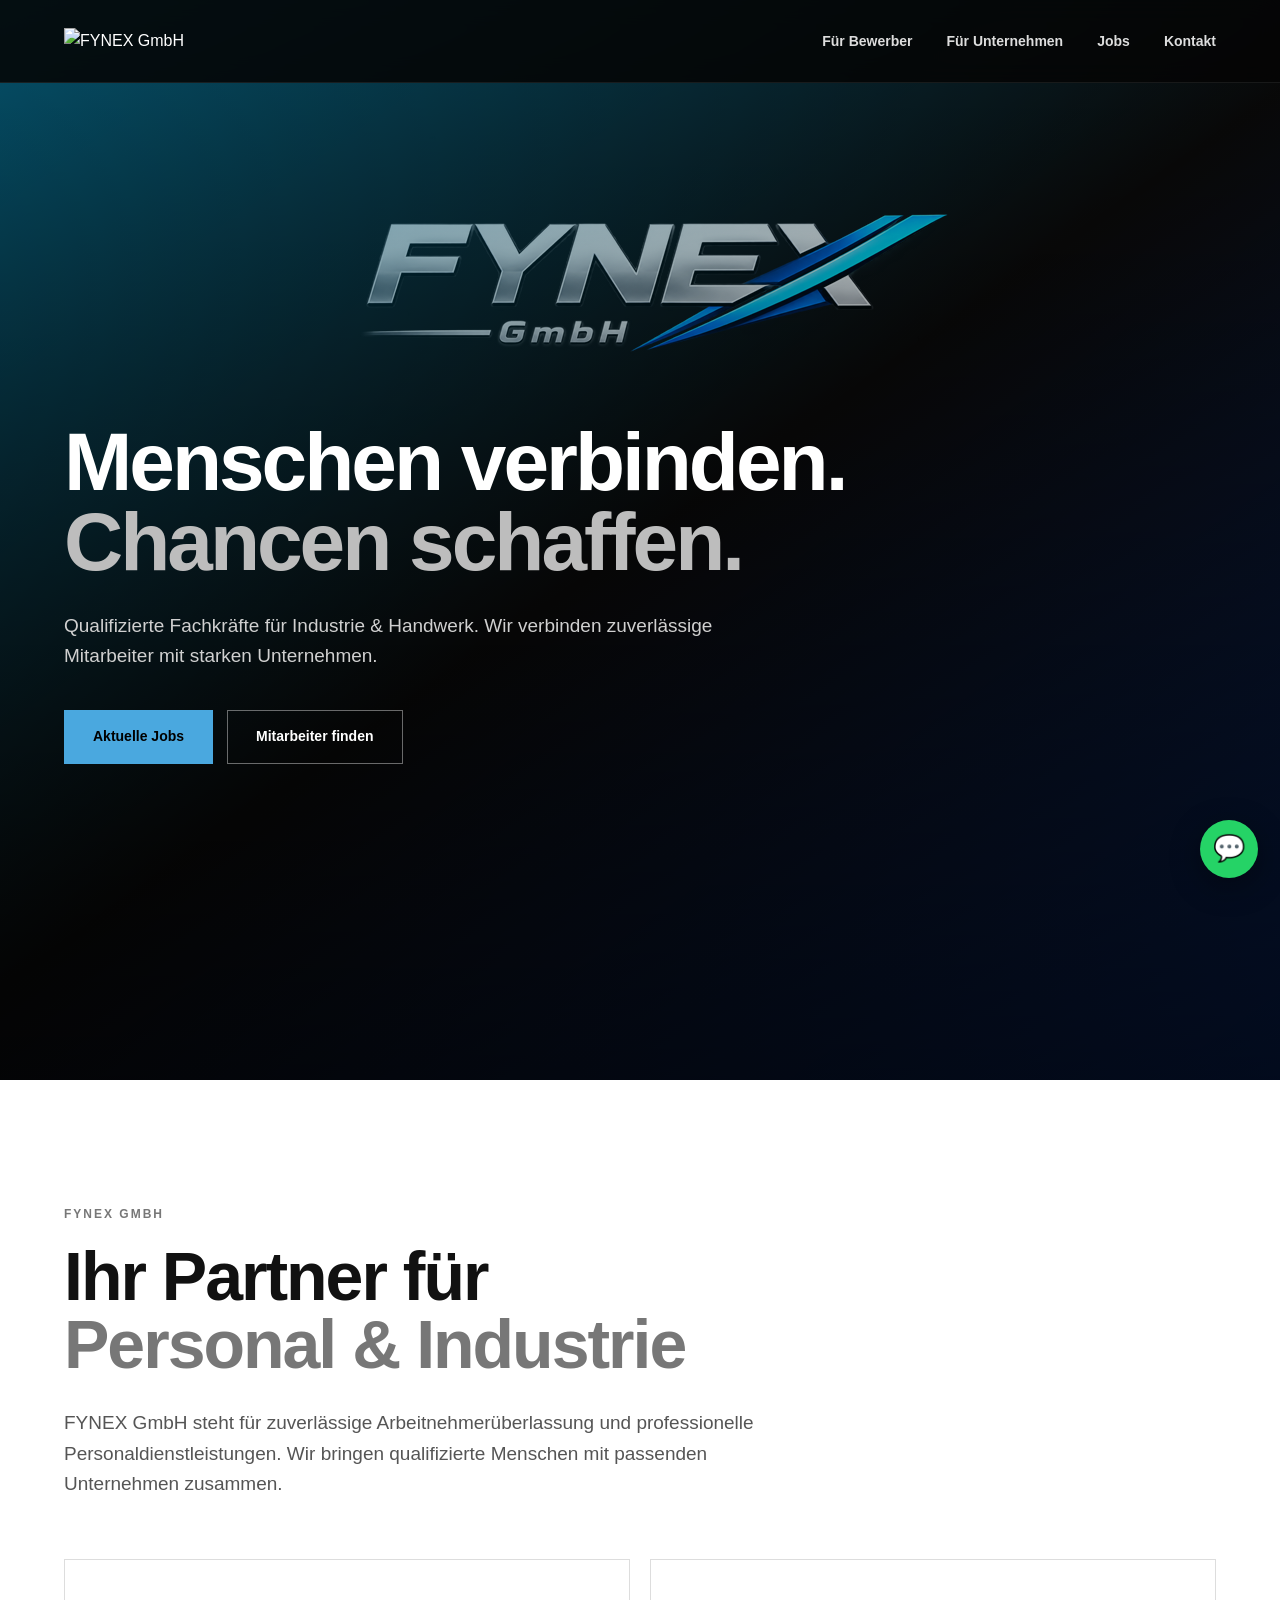
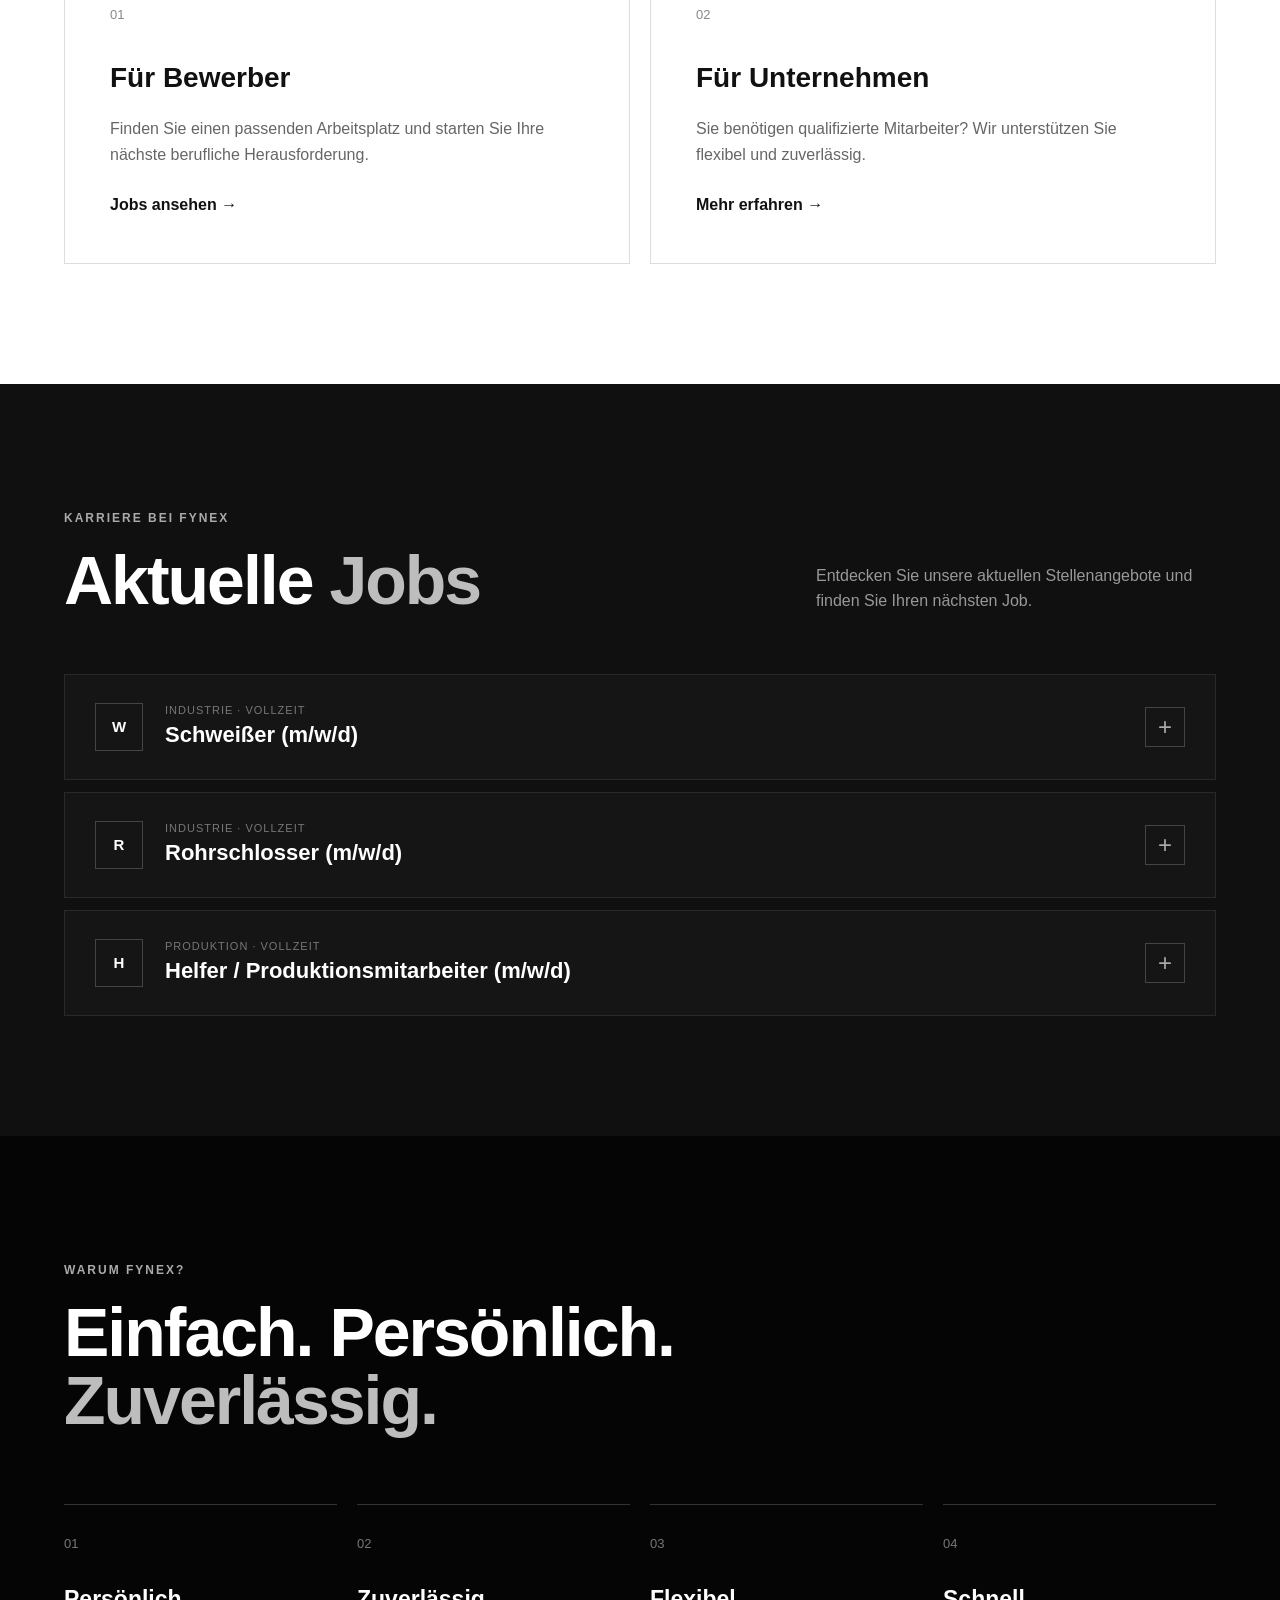
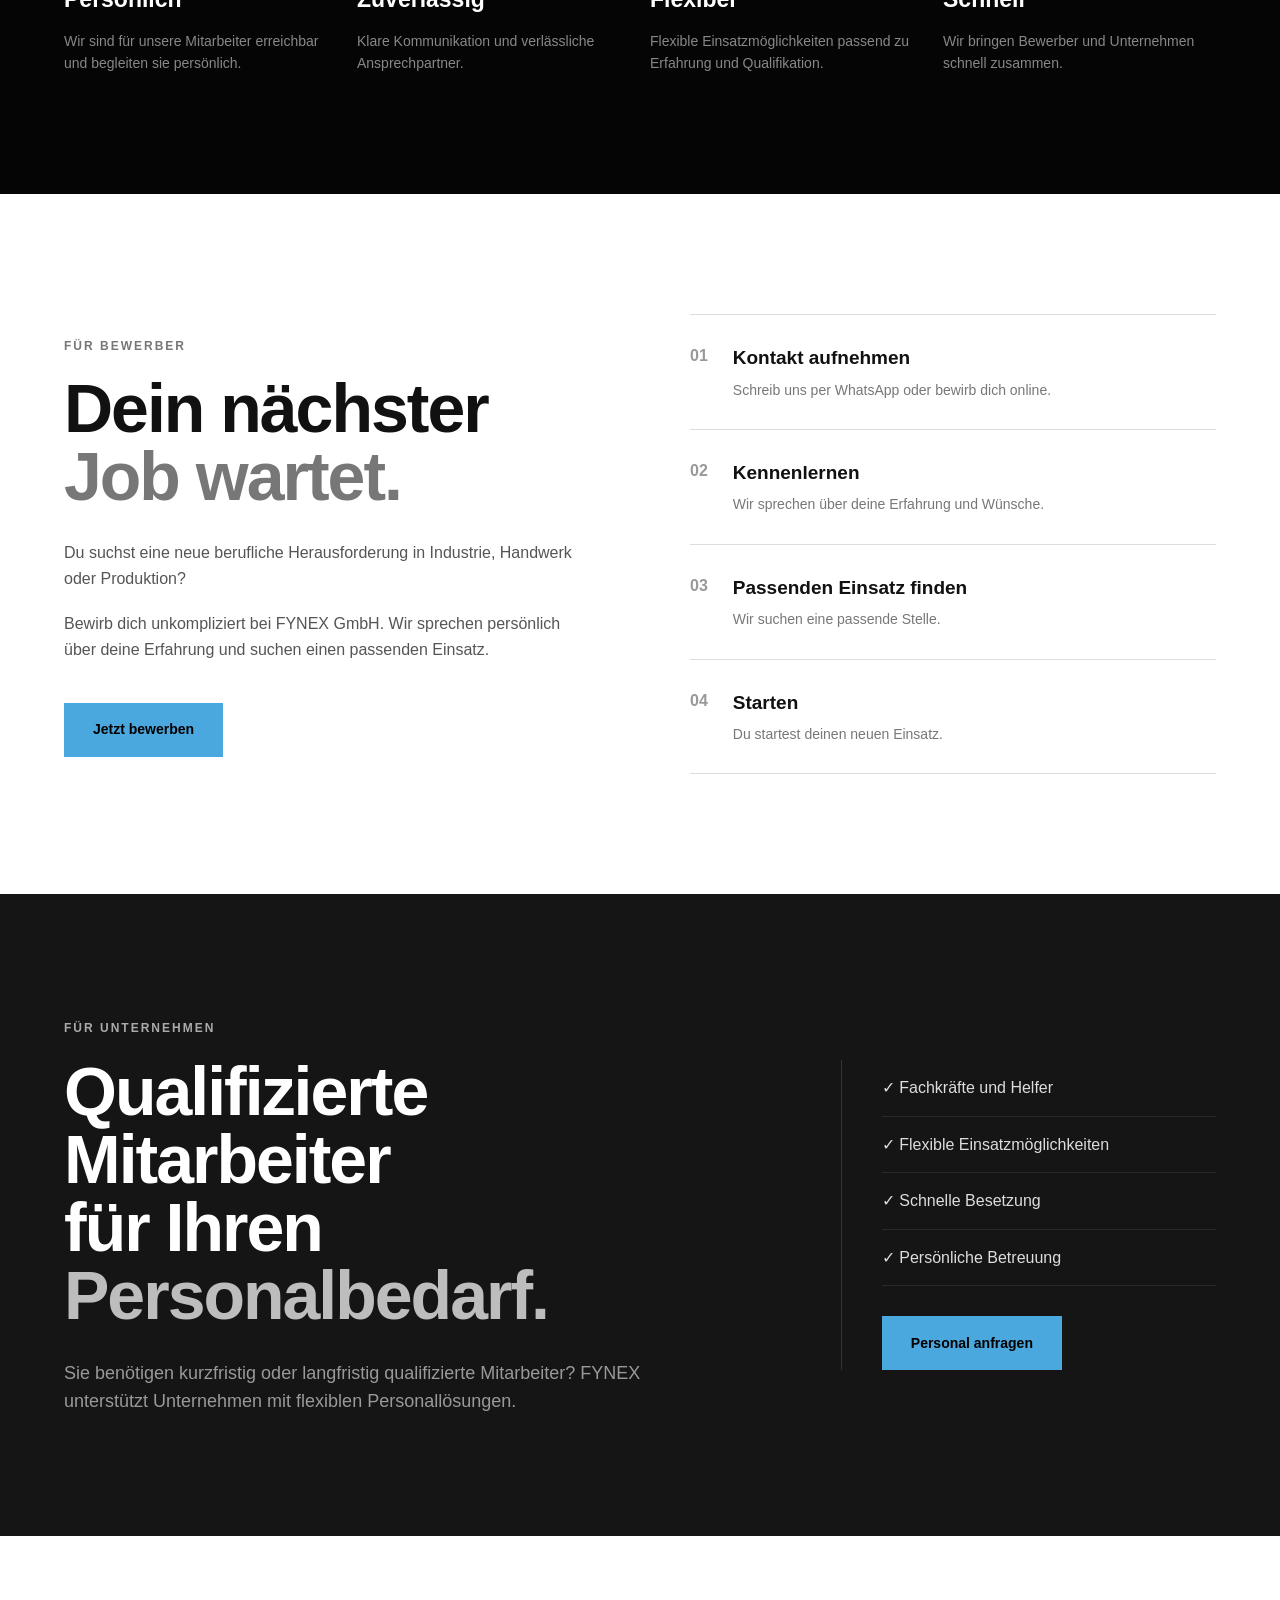
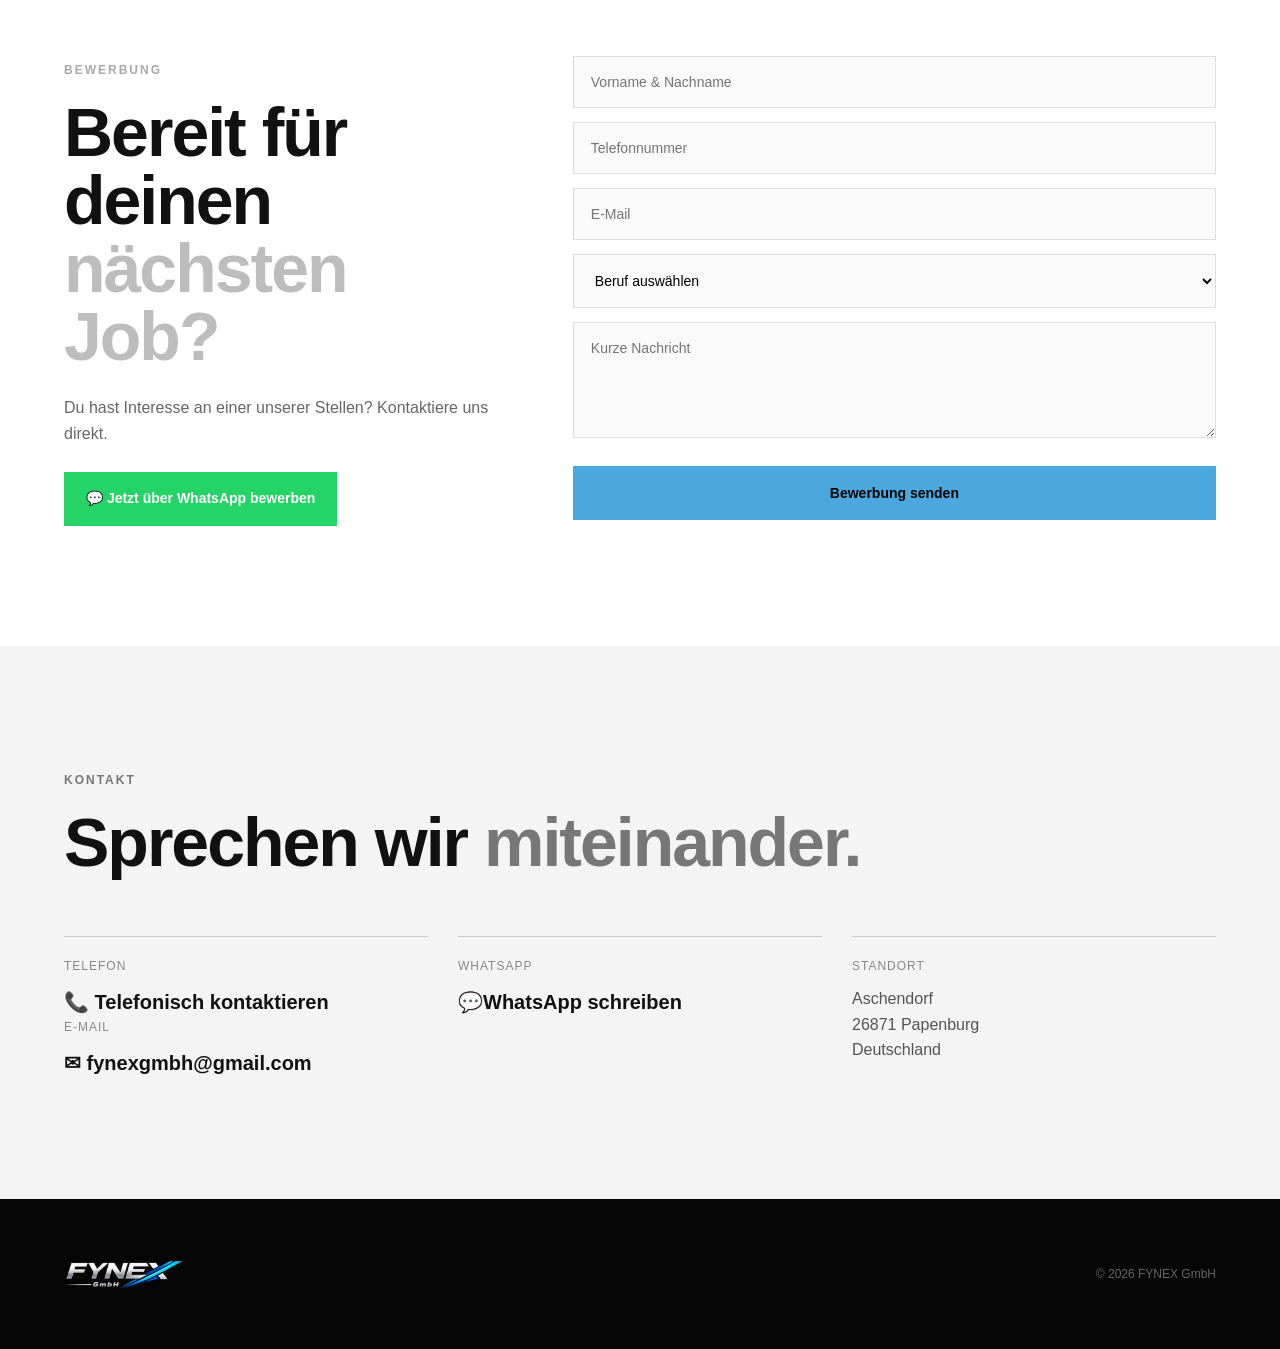
==== commit 10bef458: "Add files via upload" ====
--- a/index.html
+++ b/index.html
@@ -1,383 +1,938 @@
-<!DOCTYPE html>
+<!doctype html>
 <html lang="de">
-<head>
-
-    <meta charset="UTF-8">
-
-    <meta name="viewport" content="width=device-width, initial-scale=1.0">
-
-    <title>FYNEX GmbH | Arbeitnehmerüberlassung</title>
+  <head>
+    <meta charset="UTF-8" />
+    <meta name="viewport" content="width=device-width, initial-scale=1.0" />
+
+    <title>FYNEX GmbH</title>
 
     <meta
-        name="description"
-        content="FYNEX GmbH – Arbeitnehmerüberlassung und Personaldienstleistungen."
+      name="description"
+      content="FYNEX GmbH – Qualifizierte Fachkräfte für Industrie und Handwerk. Schweißer, Metallbauer, Rohrschlosser, Industriemechaniker und Produktionsmitarbeiter."
+    />
+
+    <link rel="stylesheet" href="style.css" />
+  </head>
+
+  <body>
+    <!-- ================= HEADER ================= -->
+
+    <header class="header">
+      <div class="nav-container">
+        <a href="#home" class="logo">
+          <img src="images/header.png" alt="FYNEX GmbH" />
+        </a>
+
+        <nav class="desktop-nav">
+          <a href="#bewerber">Für Bewerber</a>
+          <a href="#unternehmen">Für Unternehmen</a>
+          <a href="#jobs">Jobs</a>
+          <a href="#kontakt">Kontakt</a>
+        </nav>
+
+        <button class="menu-button" id="menuButton">
+          <span></span>
+          <span></span>
+          <span></span>
+        </button>
+      </div>
+
+      <!-- MOBILE MENU -->
+
+      <div class="mobile-menu" id="mobileMenu">
+        <a href="#bewerber">Für Bewerber</a>
+        <a href="#unternehmen">Für Unternehmen</a>
+        <a href="#jobs">Jobs</a>
+        <a href="#kontakt">Kontakt</a>
+      </div>
+    </header>
+
+    <!-- ================= HERO ================= -->
+
+    <section class="hero" id="home">
+      <div class="hero-overlay"></div>
+
+      <div class="hero-content">
+        <div class="hero-badge">
+          <!-- FYNEX GmbH -->
+        </div>
+
+        <h1>
+          Menschen verbinden.<br />
+          <span>Chancen schaffen.</span>
+        </h1>
+
+        <p>
+          Qualifizierte Fachkräfte für Industrie & Handwerk. Wir verbinden
+          zuverlässige Mitarbeiter mit starken Unternehmen.
+        </p>
+
+        <div class="hero-buttons">
+          <a href="#jobs" class="btn btn-primary"> Aktuelle Jobs </a>
+
+          <a href="#unternehmen" class="btn btn-outline">
+            Mitarbeiter finden
+          </a>
+        </div>
+      </div>
+    </section>
+
+    <!-- ================= INTRO ================= -->
+
+    <section class="intro">
+      <div class="container">
+        <div class="section-label">FYNEX GmbH</div>
+
+        <h2>
+          Ihr Partner für<br />
+          <span>Personal & Industrie</span>
+        </h2>
+
+        <p class="intro-text">
+          FYNEX GmbH steht für zuverlässige Arbeitnehmerüberlassung und
+          professionelle Personaldienstleistungen. Wir bringen qualifizierte
+          Menschen mit passenden Unternehmen zusammen.
+        </p>
+
+        <div class="intro-cards">
+          <div class="info-card">
+            <div class="card-number">01</div>
+            <h3>Für Bewerber</h3>
+            <p>
+              Finden Sie einen passenden Arbeitsplatz und starten Sie Ihre
+              nächste berufliche Herausforderung.
+            </p>
+            <a href="#jobs">Jobs ansehen →</a>
+          </div>
+
+          <div class="info-card">
+            <div class="card-number">02</div>
+            <h3>Für Unternehmen</h3>
+            <p>
+              Sie benötigen qualifizierte Mitarbeiter? Wir unterstützen Sie
+              flexibel und zuverlässig.
+            </p>
+            <a href="#unternehmen">Mehr erfahren →</a>
+          </div>
+        </div>
+      </div>
+    </section>
+
+    <!-- ================= JOBS ================= -->
+
+    <section class="jobs-section" id="jobs">
+      <div class="container">
+        <div class="section-heading">
+          <div>
+            <div class="section-label">Karriere bei FYNEX</div>
+
+            <h2>Aktuelle <span>Jobs</span></h2>
+          </div>
+
+          <p>
+            Entdecken Sie unsere aktuellen Stellenangebote und finden Sie Ihren
+            nächsten Job.
+          </p>
+        </div>
+
+        <div class="jobs-list">
+          <!-- ================= SCHWEISSER ================= -->
+
+          <div class="job-item">
+            <button class="job-header" type="button">
+              <div class="job-title">
+                <div class="job-icon">W</div>
+
+                <div>
+                  <div class="job-type">Industrie · Vollzeit</div>
+
+                  <h3>Schweißer (m/w/d)</h3>
+                </div>
+              </div>
+
+              <span class="job-arrow"> + </span>
+            </button>
+
+            <div class="job-description">
+              <p>
+                Für unseren Kunden suchen wir zuverlässige und qualifizierte
+                Schweißer (m/w/d) für den Einsatz im industriellen Bereich.
+              </p>
+
+              <h4>Ihre Aufgaben</h4>
+
+              <ul>
+                <li>Verschweißen von Bauteilen und Konstruktionen</li>
+                <li>Schweißen mit WIG, MAG und Elektrode</li>
+                <li>Arbeiten an unterschiedlichen Materialien und Bauteilen</li>
+                <li>Vorbereiten und Einrichten der Schweißanlagen</li>
+                <li>Kontrolle und Nachbearbeitung von Schweißnähten</li>
+                <li>Erkennen und Beheben von Schweißfehlern</li>
+                <li>Einhaltung der Qualitäts- und Sicherheitsvorschriften</li>
+                <li>Flexibler Einsatz in verschiedenen Arbeitsbereichen</li>
+              </ul>
+
+              <h4>Das bringen Sie mit</h4>
+
+              <ul>
+                <li>
+                  Berufserfahrung als Schweißer von Vorteil, aber nicht zwingend
+                  erforderlich
+                </li>
+                <li>
+                  Gute Kenntnisse in mindestens einem Schweißverfahren von
+                  Vorteil
+                </li>
+                <li>
+                  Auch Quereinsteiger und Bewerber ohne Ausbildung sind
+                  willkommen
+                </li>
+                <li>Technisches Verständnis und handwerkliches Geschick</li>
+                <li>Zuverlässige und sorgfältige Arbeitsweise</li>
+                <li>Teamfähigkeit</li>
+                <li>Bereitschaft zur Einarbeitung und Weiterentwicklung</li>
+              </ul>
+
+              <h4>Wir bieten</h4>
+
+              <ul>
+                <li>Langfristige Einsatzmöglichkeiten</li>
+                <li>Faire und zuverlässige Zusammenarbeit</li>
+                <li>Persönliche Betreuung durch FYNEX</li>
+                <li>Interessante Tätigkeiten im industriellen Umfeld</li>
+              </ul>
+
+              <a href="#bewerbung" class="job-apply"> Jetzt bewerben → </a>
+            </div>
+          </div>
+
+          <!-- ================= METALLBAUER ================= -->
+          <!--
+            <div class="job-item">
+
+                <button class="job-header" type="button">
+
+                    <div class="job-title">
+
+                        <div class="job-icon">
+                            M
+                        </div>
+
+                        <div>
+                            <div class="job-type">
+                                Metall · Vollzeit
+                            </div>
+
+                            <h3>
+                                Metallbauer (m/w/d)
+                            </h3>
+                        </div>
+
+                    </div>
+
+                    <span class="job-arrow">
+                        +
+                    </span>
+
+                </button>
+
+
+                <div class="job-description">
+
+                    <p>
+                        Für unsere Kunden suchen wir motivierte
+                        Metallbauer (m/w/d) für verschiedene
+                        industrielle und handwerkliche Einsatzbereiche.
+                    </p>
+
+
+                    <h4>
+                        Ihre Aufgaben
+                    </h4>
+
+                    <ul>
+                        <li>Herstellung und Montage von Metallkonstruktionen</li>
+                        <li>Bearbeitung und Verarbeitung von Metall</li>
+                        <li>Montage von Bauteilen und Konstruktionen</li>
+                        <li>Schweiß- und Montagearbeiten</li>
+                        <li>Arbeiten nach technischen Zeichnungen</li>
+                        <li>Qualitätskontrolle der gefertigten Bauteile</li>
+                    </ul>
+
+
+<h4>
+    Das bringen Sie mit
+</h4>
+
+<ul>
+    <li>Abgeschlossene Ausbildung oder Berufserfahrung im Metallbau von Vorteil</li>
+    <li>Auch Quereinsteiger und Bewerber ohne Ausbildung sind willkommen</li>
+    <li>Technisches Verständnis</li>
+    <li>Handwerkliches Geschick</li>
+    <li>Zuverlässige Arbeitsweise</li>
+    <li>Teamfähigkeit</li>
+    <li>Bereitschaft zur Einarbeitung und Weiterentwicklung</li>
+</ul>
+
+
+                    <h4>
+                        Wir bieten
+                    </h4>
+
+                    <ul>
+                        <li>Langfristige Einsatzmöglichkeiten</li>
+                        <li>Persönliche Betreuung durch FYNEX</li>
+                        <li>Abwechslungsreiche Tätigkeiten</li>
+                    </ul>
+
+
+                    <a
+                        href="#bewerbung"
+                        class="job-apply"
+                    >
+                        Jetzt bewerben →
+                    </a>
+
+                </div>
+
+            </div>
+
+-->
+          <!-- ================= ROHRSCHLOSSER ================= -->
+
+          <div class="job-item">
+            <button class="job-header" type="button">
+              <div class="job-title">
+                <div class="job-icon">R</div>
+
+                <div>
+                  <div class="job-type">Industrie · Vollzeit</div>
+
+                  <h3>Rohrschlosser (m/w/d)</h3>
+                </div>
+              </div>
+
+              <span class="job-arrow"> + </span>
+            </button>
+
+            <div class="job-description">
+              <p>
+                Für unsere Kunden suchen wir erfahrene Rohrschlosser (m/w/d) für
+                industrielle Montage- und Rohrleitungsarbeiten.
+              </p>
+
+              <h4>Ihre Aufgaben</h4>
+
+              <ul>
+                <li>Montage und Demontage von Rohrleitungen</li>
+                <li>Bearbeitung und Anpassung von Rohrbauteilen</li>
+                <li>Montage von Rohrleitungssystemen</li>
+                <li>Arbeiten nach technischen Zeichnungen</li>
+                <li>Vorbereitung von Rohrverbindungen</li>
+                <li>Kontrolle der ausgeführten Arbeiten</li>
+              </ul>
+
+              <h4>Das bringen Sie mit</h4>
+
+              <ul>
+                <li>
+                  Berufserfahrung im Rohrleitungsbau oder Metallbereich von
+                  Vorteil
+                </li>
+                <li>
+                  Auch Quereinsteiger und Bewerber ohne Ausbildung sind
+                  willkommen
+                </li>
+                <li>Technisches Verständnis</li>
+                <li>Handwerkliches Geschick</li>
+                <li>Sorgfältige und selbstständige Arbeitsweise</li>
+                <li>Teamfähigkeit</li>
+                <li>Bereitschaft zur Einarbeitung und Weiterentwicklung</li>
+              </ul>
+
+              <h4>Wir bieten</h4>
+
+              <ul>
+                <li>Langfristige Einsatzmöglichkeiten</li>
+                <li>Persönliche Betreuung durch FYNEX</li>
+                <li>Abwechslungsreiche industrielle Tätigkeiten</li>
+              </ul>
+
+              <a href="#bewerbung" class="job-apply"> Jetzt bewerben → </a>
+            </div>
+          </div>
+
+          <!-- ================= INDUSTRIEMECHANIKER ================= -->
+          <!--
+            <div class="job-item">
+
+                <button class="job-header" type="button">
+
+                    <div class="job-title">
+
+                        <div class="job-icon">
+                            I
+                        </div>
+
+                        <div>
+                            <div class="job-type">
+                                Industrie · Vollzeit
+                            </div>
+
+                            <h3>
+                                Industriemechaniker (m/w/d)
+                            </h3>
+                        </div>
+
+                    </div>
+
+                    <span class="job-arrow">
+                        +
+                    </span>
+
+                </button>
+
+
+                <div class="job-description">
+
+                    <p>
+                        Für unsere Kunden suchen wir zuverlässige
+                        Industriemechaniker (m/w/d) für Montage,
+                        Instandhaltung und industrielle Fertigung.
+                    </p>
+
+
+                    <h4>
+                        Ihre Aufgaben
+                    </h4>
+
+                    <ul>
+                        <li>Montage und Demontage von Maschinen und Anlagen</li>
+                        <li>Wartung und Instandhaltung</li>
+                        <li>Fehleranalyse und Störungsbeseitigung</li>
+                        <li>Arbeiten nach technischen Zeichnungen</li>
+                        <li>Montage und Anpassung von Bauteilen</li>
+                        <li>Durchführung von Qualitätskontrollen</li>
+                    </ul>
+
+
+<h4>
+    Das bringen Sie mit
+</h4>
+
+<ul>
+    <li>Abgeschlossene Ausbildung als Industriemechaniker oder vergleichbar von Vorteil</li>
+    <li>Auch Quereinsteiger und Bewerber ohne Ausbildung sind willkommen</li>
+    <li>Technisches Verständnis</li>
+    <li>Selbstständige und strukturierte Arbeitsweise</li>
+    <li>Zuverlässigkeit</li>
+    <li>Teamfähigkeit</li>
+    <li>Bereitschaft zur Einarbeitung und Weiterentwicklung</li>
+</ul>
+
+
+                    <h4>
+                        Wir bieten
+                    </h4>
+
+                    <ul>
+                        <li>Langfristige Einsatzmöglichkeiten</li>
+                        <li>Persönliche Betreuung durch FYNEX</li>
+                        <li>Interessante Aufgaben im industriellen Umfeld</li>
+                    </ul>
+
+
+                    <a
+                        href="#bewerbung"
+                        class="job-apply"
+                    >
+                        Jetzt bewerben →
+                    </a>
+
+                </div>
+
+            </div>
+
+-->
+          <!-- ================= PRODUKTIONSMITARBEITER ================= -->
+
+          <div class="job-item">
+            <button class="job-header" type="button">
+              <div class="job-title">
+                <div class="job-icon">H</div>
+
+                <div>
+                  <div class="job-type">Produktion · Vollzeit</div>
+
+                  <h3>Helfer / Produktionsmitarbeiter (m/w/d)</h3>
+                </div>
+              </div>
+
+              <span class="job-arrow"> + </span>
+            </button>
+
+            <div class="job-description">
+              <p>
+                Für unsere Kunden suchen wir zuverlässige Helfer und
+                Produktionsmitarbeiter (m/w/d) für verschiedene industrielle
+                Einsatzbereiche.
+              </p>
+
+              <h4>Ihre Aufgaben</h4>
+
+              <ul>
+                <li>Unterstützung bei Produktionsarbeiten</li>
+                <li>Montage und einfache Bearbeitung von Bauteilen</li>
+                <li>Verpackung und Vorbereitung von Waren</li>
+                <li>Unterstützung der Fachkräfte im Arbeitsbereich</li>
+                <li>Einhaltung der Sicherheits- und Qualitätsvorschriften</li>
+              </ul>
+
+              <h4>Das bringen Sie mit</h4>
+
+              <ul>
+                <li>
+                  Erste Erfahrung in Produktion oder Industrie von Vorteil
+                </li>
+                <li>
+                  Auch Quereinsteiger und Bewerber ohne Ausbildung sind
+                  willkommen
+                </li>
+                <li>Handwerkliches Geschick</li>
+                <li>Zuverlässigkeit und Motivation</li>
+                <li>Teamfähigkeit</li>
+                <li>Bereitschaft zur Einarbeitung und Weiterentwicklung</li>
+                <li>Bereitschaft zur Schichtarbeit von Vorteil</li>
+              </ul>
+
+              <h4>Wir bieten</h4>
+
+              <ul>
+                <li>Langfristige Einsatzmöglichkeiten</li>
+                <li>Persönliche Betreuung durch FYNEX</li>
+                <li>Strukturierte Einarbeitung</li>
+              </ul>
+
+              <a href="#bewerbung" class="job-apply"> Jetzt bewerben → </a>
+            </div>
+          </div>
+        </div>
+      </div>
+    </section>
+
+    <!-- ================= WHY FYNEX ================= -->
+
+    <section class="why-section">
+      <div class="container">
+        <div class="section-label">Warum FYNEX?</div>
+
+        <h2>
+          Einfach. Persönlich.<br />
+          <span>Zuverlässig.</span>
+        </h2>
+
+        <div class="features-grid">
+          <div class="feature">
+            <span>01</span>
+            <h3>Persönlich</h3>
+            <p>
+              Wir sind für unsere Mitarbeiter erreichbar und begleiten sie
+              persönlich.
+            </p>
+          </div>
+
+          <div class="feature">
+            <span>02</span>
+            <h3>Zuverlässig</h3>
+            <p>Klare Kommunikation und verlässliche Ansprechpartner.</p>
+          </div>
+
+          <div class="feature">
+            <span>03</span>
+            <h3>Flexibel</h3>
+            <p>
+              Flexible Einsatzmöglichkeiten passend zu Erfahrung und
+              Qualifikation.
+            </p>
+          </div>
+
+          <div class="feature">
+            <span>04</span>
+            <h3>Schnell</h3>
+            <p>Wir bringen Bewerber und Unternehmen schnell zusammen.</p>
+          </div>
+        </div>
+      </div>
+    </section>
+
+    <!-- ================= BEWERBER ================= -->
+
+    <section class="bewerber-section" id="bewerber">
+      <div class="container split-section">
+        <div class="split-text">
+          <div class="section-label">Für Bewerber</div>
+
+          <h2>
+            Dein nächster<br />
+            <span>Job wartet.</span>
+          </h2>
+
+          <p>
+            Du suchst eine neue berufliche Herausforderung in Industrie,
+            Handwerk oder Produktion?
+          </p>
+
+          <p>
+            Bewirb dich unkompliziert bei FYNEX GmbH. Wir sprechen persönlich
+            über deine Erfahrung und suchen einen passenden Einsatz.
+          </p>
+
+          <a href="#bewerbung" class="btn btn-primary"> Jetzt bewerben </a>
+        </div>
+
+        <div class="process">
+          <div class="process-item">
+            <strong>01</strong>
+
+            <div>
+              <h3>Kontakt aufnehmen</h3>
+              <p>Schreib uns per WhatsApp oder bewirb dich online.</p>
+            </div>
+          </div>
+
+          <div class="process-item">
+            <strong>02</strong>
+
+            <div>
+              <h3>Kennenlernen</h3>
+              <p>Wir sprechen über deine Erfahrung und Wünsche.</p>
+            </div>
+          </div>
+
+          <div class="process-item">
+            <strong>03</strong>
+
+            <div>
+              <h3>Passenden Einsatz finden</h3>
+              <p>Wir suchen eine passende Stelle.</p>
+            </div>
+          </div>
+
+          <div class="process-item">
+            <strong>04</strong>
+
+            <div>
+              <h3>Starten</h3>
+              <p>Du startest deinen neuen Einsatz.</p>
+            </div>
+          </div>
+        </div>
+      </div>
+    </section>
+
+    <!-- ================= UNTERNEHMEN ================= -->
+
+    <section class="company-section" id="unternehmen">
+      <div class="container">
+        <div class="company-box">
+          <div>
+            <div class="section-label">Für Unternehmen</div>
+
+            <h2>
+              Qualifizierte Mitarbeiter<br />
+              für Ihren <span>Personalbedarf.</span>
+            </h2>
+
+            <p>
+              Sie benötigen kurzfristig oder langfristig qualifizierte
+              Mitarbeiter? FYNEX unterstützt Unternehmen mit flexiblen
+              Personallösungen.
+            </p>
+          </div>
+
+          <div class="company-list">
+            <div>✓ Fachkräfte und Helfer</div>
+            <div>✓ Flexible Einsatzmöglichkeiten</div>
+            <div>✓ Schnelle Besetzung</div>
+            <div>✓ Persönliche Betreuung</div>
+
+            <a href="#kontakt" class="btn btn-primary"> Personal anfragen </a>
+          </div>
+        </div>
+      </div>
+    </section>
+
+    <!-- ================= BEWERBUNG ================= -->
+
+    <section class="application-section" id="bewerbung">
+      <div class="container">
+        <div class="application-box">
+          <div class="application-text">
+            <div class="section-label">Bewerbung</div>
+
+            <h2>
+              Bereit für deinen<br />
+              <span>nächsten Job?</span>
+            </h2>
+
+            <p>
+              Du hast Interesse an einer unserer Stellen? Kontaktiere uns
+              direkt.
+            </p>
+
+            <a
+              href="https://wa.me/4915129665971"
+              target="_blank"
+              class="whatsapp-button"
+            >
+              💬 Jetzt über WhatsApp bewerben
+            </a>
+          </div>
+
+          <form
+            class="application-form"
+            action="https://api.web3forms.com/submit"
+            method="POST"
+            enctype="multipart/form-data"
+          >
+            <!-- CHEIA FORMULARULUI -->
+            <input
+              type="hidden"
+              name="access_key"
+              value="107f867a-00a8-444a-a54f-2958cc09b26b"
+            />
+
+            <!-- SUBIECTUL EMAILULUI -->
+            <input
+              type="hidden"
+              name="subject"
+              value="Neue Bewerbung über FYNEX Website"
+            />
+
+            <!-- DE UNDE A VENIT FORMULARUL -->
+            <input type="hidden" name="from_name" value="FYNEX GmbH Website" />
+
+            <!-- REDIRECT DUPĂ TRIMITERE -->
+            <input
+              type="hidden"
+              name="redirect"
+              value="https://fynex-gmbh.de/success.html"
+            />
+
+            <input
+              type="text"
+              name="name"
+              placeholder="Vorname & Nachname"
+              required
+            />
+
+            <input
+              type="tel"
+              name="telefon"
+              placeholder="Telefonnummer"
+              required
+            />
+
+            <input type="email" name="email" placeholder="E-Mail" required />
+
+            <select name="beruf" required>
+              <option value="">Beruf auswählen</option>
+              <option value="Schweißer">Schweißer</option>
+              <!--
+              <option value="Metallbauer">Metallbauer</option>
+              -->
+              <option value="Rohrschlosser">Rohrschlosser</option>
+              <!--
+              <option value="Industriemechaniker">Industriemechaniker</option>
+              -->
+              <option value="Produktionsmitarbeiter">
+                Helfer / Produktionsmitarbeiter
+              </option>
+              <option value="Andere">Andere</option>
+            </select>
+
+            <textarea
+              name="nachricht"
+              placeholder="Kurze Nachricht"
+              rows="5"
+            ></textarea>
+
+            <label class="file-upload">
+              <!--<span>Lebenslauf hochladen</span>
+
+        <input
+            type="file"
+            name="attachment"
+            accept=".pdf,.doc,.docx"
+            
+        >-->
+            </label>
+            <!--
+    <label class="privacy-check">
+
+        <input
+            type="checkbox"
+            name="datenschutz"
+            value="zugestimmt"
+            
+        >
+
+        <span>
+            Ich habe die
+            <a
+                href="datenschutz.html"
+                target="_blank"
+            >
+                Datenschutzerklärung
+            </a>
+            gelesen und stimme der Verarbeitung
+            meiner Daten zu.
+        </span>
+
+    </label>
+-->
+            <button type="submit" class="btn btn-primary">
+              Bewerbung senden
+            </button>
+          </form>
+        </div>
+      </div>
+    </section>
+
+    <!-- ================= CONTACT ================= -->
+
+    <section class="contact-section" id="kontakt">
+      <div class="container">
+        <div class="section-label">Kontakt</div>
+
+        <h2>Sprechen wir <span>miteinander.</span></h2>
+
+        <div class="contact-grid">
+          <div class="contact-item">
+            <span>Telefon</span>
+            <a href="tel:+4915129665971"> 📞 Telefonisch kontaktieren </a>
+            <span>E-Mail</span>
+            <a href="mailto:fynexgmbh@gmail.com"> ✉ fynexgmbh@gmail.com </a>
+          </div>
+
+          <div class="contact-item">
+            <span>WhatsApp</span>
+            <a href="https://wa.me/4915129665971" target="_blank">
+              💬WhatsApp schreiben
+            </a>
+          </div>
+
+          <div class="contact-item">
+            <span>Standort</span>
+            <p>
+              Aschendorf<br />
+              26871 Papenburg<br />
+              Deutschland
+            </p>
+          </div>
+        </div>
+      </div>
+    </section>
+
+    <!-- ================= FOOTER ================= -->
+
+    <footer class="footer">
+      <div class="container footer-content">
+        <div class="footer-logo">
+          <img src="images/footer.png" alt="FYNEX GmbH" />
+        </div>
+        <!--
+        <div class="footer-links">
+          <a href="#">Impressum</a>
+          <a href="datenschutz.html">Datenschutz</a>
+        </div>
+-->
+        <div class="copyright">© 2026 FYNEX GmbH</div>
+      </div>
+    </footer>
+
+    <!-- ================= WHATSAPP FLOAT ================= -->
+
+    <a
+      href="https://wa.me/4915129665971"
+      target="_blank"
+      class="whatsapp-float"
+      aria-label="WhatsApp"
     >
-
-    <link rel="stylesheet" href="style.css">
-
-</head>
-
-<body>
-
-
-<!-- =========================
-     HEADER
-========================= -->
-
-<header>
-
-    <!-- LOGO -->
-    <a href="https://fynex-gmbh.de" class="logo">
-        <img
-            src="images/header.png"
-            alt="FYNEX GmbH"
-        >
+      <span>💬</span>
     </a>
 
-
-    <!-- JOBS BUTTON -->
-    <button
-        class="jobs-button"
-        id="jobsButton"
-        onclick="toggleJobs()"
-    >
-
-        <span class="menu-icon">
-            ☰
-        </span>
-
-        <span>
-            Jobs
-        </span>
-
-    </button>
-
-</header>
-
-
-
-<!-- =========================
-     JOBS PANEL
-========================= -->
-
-<div
-    class="jobs-panel"
-    id="jobsPanel"
->
-
-    <div class="jobs-content">
-
-        <div class="jobs-header">
-
-            <div>
-
-                <small>
-                    FYNEX GmbH
-                </small>
-
-                <h2>
-                    Aktuelle Jobs
-                </h2>
-
-            </div>
-
-            <button
-                class="close-button"
-                onclick="toggleJobs()"
-            >
-                ×
-            </button>
-
-        </div>
-
-
-        <p class="jobs-intro">
-
-            Wir suchen motivierte und zuverlässige
-            Mitarbeiter für verschiedene Einsatzbereiche
-            bei unseren Kunden.
-
-        </p>
-
-
-        <!-- =========================
-             GESUCHTE MITARBEITER
-        ========================== -->
-
-        <h3 class="jobs-title">
-            Wen wir suchen
-        </h3>
-
-
-        <div class="jobs-list">
-
-
-            <div class="job">
-
-                <div class="job-icon">
-                    W
-                </div>
-
-                <div>
-
-                    <h3>
-                        Schweißer (m/w/d)
-                    </h3>
-
-                    <p>
-                        WIG · MIG · MAG
-                    </p>
-
-                </div>
-
-            </div>
-
-
-            <div class="job">
-
-                <div class="job-icon">
-                    M
-                </div>
-
-                <div>
-
-                    <h3>
-                        Metallbauer (m/w/d)
-                    </h3>
-
-                    <p>
-                        Metallverarbeitung · Konstruktion
-                    </p>
-
-                </div>
-
-            </div>
-
-
-            <div class="job">
-
-                <div class="job-icon">
-                    R
-                </div>
-
-                <div>
-
-                    <h3>
-                        Rohrschlosser (m/w/d)
-                    </h3>
-
-                    <p>
-                        Rohrleitungsbau · Montage
-                    </p>
-
-                </div>
-
-            </div>
-
-
-            <div class="job">
-
-                <div class="job-icon">
-                    I
-                </div>
-
-                <div>
-
-                    <h3>
-                        Industriemechaniker (m/w/d)
-                    </h3>
-
-                    <p>
-                        Montage · Instandhaltung
-                    </p>
-
-                </div>
-
-            </div>
-
-
-            <div class="job">
-
-                <div class="job-icon">
-                    H
-                </div>
-
-                <div>
-
-                    <h3>
-                        Helfer / Produktionsmitarbeiter (m/w/d)
-                    </h3>
-
-                    <p>
-                        Produktion · Industrie · Montage
-                    </p>
-
-                </div>
-
-            </div>
-
-        </div>
-
-
-        <!-- =========================
-             BEWERBUNG
-        ========================== -->
-
-        <div class="jobs-apply">
-
-            <h3>
-                Interesse an einem Job?
-            </h3>
-
-            <p>
-                Bewerben Sie sich direkt bei FYNEX GmbH.
-            </p>
-
-            <div class="apply-buttons">
-
-               <!-- <a
-                    href="mailto:info@fynex-gmbh.de"
-                    class="apply-email"
-                >
-                    Bewerbung per E-Mail
-               --> </a>
-
-
-                <a
-                    href="https://wa.me/4915129665971"
-                    target="_blank"
-                    rel="noopener noreferrer"
-                    class="apply-whatsapp"
-                >
-                    WhatsApp
-                </a>
-
-            </div>
-
-        </div>
-
-    </div>
-
-</div>
-
-
-
-<!-- =========================
-     MAIN
-========================= -->
-
-<main>
-
-    <div class="container">
-
-        <h1>
-           <!-- FYNEX GmbH -->
-        </h1>
-
-
-        <div class="subtitle">
-            Arbeitnehmerüberlassung &amp; Personaldienstleistungen
-        </div>
-
-
-        <p class="description">
-
-            FYNEX GmbH verbindet qualifizierte Mitarbeiter
-            mit Unternehmen und bietet zuverlässige,
-            flexible Personallösungen für unterschiedliche
-            Branchen und Einsatzbereiche.
-
-        </p>
-
-
-        <!-- =========================
-             CONTACT
-        ========================== -->
-
-        <div class="contact">
-
-            <p>
-                <strong>
-                    FYNEX GmbH
-                </strong>
-            </p>
-
-
-            <p>
-                Aschendorf · 26871 Papenburg · Deutschland
-            </p>
-
-
-            <p>
-
-                <a href="tel:+4915129665971">
-                    +49 1512 9665971
-                </a>
-
-            </p>
-
-<!--
-            <p>
-
-                <a href="mailto:info@fynex-gmbh.de">
-                    info@fynex-gmbh.de
-                </a>
-
-            </p>
--->
-
-            <div class="buttons">
-
-               <!-- <a
-                    href="mailto:info@fynex-gmbh.de"
-                    class="button"
-                >
-                    Kontakt aufnehmen
-               --> </a>
-
-
-                <a
-                    href="https://wa.me/4915129665971"
-                    target="_blank"
-                    rel="noopener noreferrer"
-                    class="button whatsapp"
-                >
-                    WhatsApp
-                </a>
-
-            </div>
-
-        </div>
-
-
-        <div class="copyright">
-
-            © 2026 FYNEX GmbH · Alle Rechte vorbehalten
-
-        </div>
-
-    </div>
-
-</main>
-
-
-
-<!-- =========================
-     JAVASCRIPT
-========================= -->
-
-<script>
-
-    function toggleJobs() {
-
-        const panel = document.getElementById("jobsPanel");
-
-        panel.classList.toggle("active");
-
-    }
-
-</script>
-
-
-</body>
-</html>+    <!-- ================= JAVASCRIPT ================= -->
+
+    <script>
+      /* =========================================================
+   MOBILE MENU
+========================================================= */
+
+      const menuButton = document.getElementById("menuButton");
+      const mobileMenu = document.getElementById("mobileMenu");
+
+      if (menuButton && mobileMenu) {
+        menuButton.addEventListener("click", function () {
+          mobileMenu.classList.toggle("active");
+          menuButton.classList.toggle("active");
+        });
+
+        document.querySelectorAll(".mobile-menu a").forEach((link) => {
+          link.addEventListener("click", function () {
+            mobileMenu.classList.remove("active");
+            menuButton.classList.remove("active");
+          });
+        });
+      }
+
+      /* =========================================================
+   EXPANDABLE JOBS
+========================================================= */
+
+      const jobItems = document.querySelectorAll(".job-item");
+
+      jobItems.forEach(function (job) {
+        const header = job.querySelector(".job-header");
+
+        header.addEventListener("click", function () {
+          jobItems.forEach(function (otherJob) {
+            if (otherJob !== job) {
+              otherJob.classList.remove("active");
+            }
+          });
+
+          /*
+           * Deschide / închide jobul selectat
+           */
+
+          job.classList.toggle("active");
+        });
+      });
+
+      /* =========================================================
+   APPLY BUTTON
+========================================================= */
+
+      document.querySelectorAll(".job-apply").forEach(function (button) {
+        button.addEventListener("click", function () {
+          const job = this.closest(".job-item");
+
+          const jobTitle = job.querySelector("h3").textContent.trim();
+
+          const berufSelect = document.querySelector('select[name="beruf"]');
+
+          if (berufSelect) {
+            const option = Array.from(berufSelect.options).find(
+              (option) => option.value === jobTitle,
+            );
+
+            if (option) {
+              berufSelect.value = jobTitle;
+            }
+          }
+        });
+      });
+    </script>
+  </body>
+</html>
--- a/style.css
+++ b/style.css
@@ -1,683 +1,1245 @@
-/* =========================
-   RESET
-========================= */
-
-* {
-    margin: 0;
-    padding: 0;
-    box-sizing: border-box;
-}
-
-
-/* =========================
-   BODY
-========================= */
-
-body {
-    font-family: Arial, Helvetica, sans-serif;
-
-    background-color: #080a0d;
-
-    background-image:
-        linear-gradient(
-            rgba(0, 0, 0, 0.45),
-            rgba(0, 0, 0, 0.45)
-        ),
-        url("images/fynex-logo.png");
-
-    background-size: contain;
-    background-position: top center;
-    background-repeat: no-repeat;
-    background-attachment: scroll;
-
-    color: white;
-    min-height: 100vh;
-}
-
-/* =========================
-   HEADER
-========================= */
-
-header {
-
-    height: 75px;
-
-    width: 100%;
-
-    padding: 0 5%;
-
-    display: flex;
-
-    align-items: center;
-
-    justify-content: space-between;
-
-    background: #0d121b;
-
-    border-bottom: 1px solid #24282d;
-
-}
-
-
-/* =========================
-   LOGO
-========================= */
-
-.logo img {
-
-    width: 150px;
-
-    height: auto;
-
-    display: block;
-
-}
-
-
-/* =========================
-   JOBS BUTTON
-========================= */
-
-.jobs-button {
-
-    display: flex;
-
-    align-items: center;
-
-    gap: 9px;
-
-    background: transparent;
-
-    border: 1px solid #3a3f45;
-
-    color: white;
-
-    padding: 10px 18px;
-
-    border-radius: 5px;
-
-    font-size: 15px;
-
-    font-weight: 600;
-
-    cursor: pointer;
-
-    transition: 0.3s;
-
-}
-
-.jobs-button:hover {
-
-    border-color: #159cff;
-
-    color: #159cff;
-
-}
-
-
-.menu-icon {
-
-    font-size: 20px;
-
-    line-height: 1;
-
-}
-
-
-/* =========================
-   MAIN
-========================= */
-
-main {
-
-    min-height: calc(100vh - 75px);
-
-    display: flex;
-
-    align-items: center;
-
-    justify-content: center;
-
-    padding: 50px 25px;
-
-    text-align: center;
-
-}
-
-
-.container {
-
-    width: 100%;
-
-    max-width: 850px;
-
-}
-
-
-
-/* =========================
-   TITLES
-========================= */
-
-h1 {
-
-    font-size: 42px;
-
-    margin-bottom: 20px;
-
-}
-
-
-.subtitle {
-
-    font-size: 21px;
-
-    color: #159cff;
-
-    font-weight: 600;
-
-    margin-bottom: 20px;
-
-}
-
-
-.description {
-
-    max-width: 650px;
-
-    margin: 0 auto 40px;
-
-    font-size: 17px;
-
-    line-height: 1.7;
-
-    color: #ffffff;
-
-}
-
-
-/* =========================
-   CONTACT
-========================= */
-
-.contact {
-
-    margin-top: 30px;
-
-    padding-top: 30px;
-
-    border-top: 1px solid #292d32;
-
-}
-
-
-.contact p {
-
-    margin: 8px 0;
-
-    color: #ffffff;
-
-}
-
-
-.contact a {
-
-    color: white;
-
-    text-decoration: none;
-
-}
-
-
-.contact a:hover {
-
-    color: #159cff;
-
-}
-
-
-/* =========================
-   BUTTONS
-========================= */
-
-.buttons {
-
-    display: flex;
-
-    justify-content: center;
-
-    gap: 12px;
-
-    flex-wrap: wrap;
-
-    margin-top: 30px;
-
-}
-
-
-.button {
-
-    display: inline-block;
-
-    padding: 14px 30px;
-
-    background: #159cff;
-
-    color: white !important;
-
-    text-decoration: none;
-
-    border-radius: 4px;
-
-    font-weight: 700;
-
-    transition: 0.3s;
-
-}
-
-
-.button:hover {
-
-    background: #087dcc;
-
-}
-
-
-.whatsapp {
-
-    background: #25D366;
-
-}
-
-
-.whatsapp:hover {
-
-    background: #1da851;
-
-}
-
-
-/* =========================
-   JOBS PANEL
-========================= */
-
-.jobs-panel {
-
-    position: fixed;
-
-    top: 0;
-
-    right: -500px;
-
-    width: 500px;
-
-    max-width: 100%;
-
-    height: 100vh;
-
-    background: #101318;
-
-    z-index: 2000;
-
-    overflow-y: auto;
-
-    transition: right 0.35s ease;
-
-    box-shadow: -15px 0 50px rgba(0,0,0,0.4);
-
-}
-
-
-.jobs-panel.active {
-
-    right: 0;
-
-}
-
-
-/* =========================
-   JOB CONTENT
-========================= */
-
-.jobs-content {
-
-    padding: 35px;
-
-}
-
-
-.jobs-header {
-
-    display: flex;
-
-    justify-content: space-between;
-
-    align-items: flex-start;
-
-    border-bottom: 1px solid #292e34;
-
-    padding-bottom: 25px;
-
-    margin-bottom: 25px;
-
-}
-
-
-.jobs-header small {
-
-    color: #159cff;
-
-    font-weight: 700;
-
-    letter-spacing: 1px;
-
-}
-
-
-.jobs-header h2 {
-
-    font-size: 32px;
-
-    margin-top: 5px;
-
-}
-
-
-.close-button {
-
-    background: none;
-
-    border: none;
-
-    color: white;
-
-    font-size: 35px;
-
-    line-height: 1;
-
-    cursor: pointer;
-
-}
-
-
-.close-button:hover {
-
-    color: #159cff;
-
-}
-
-
-.jobs-intro {
-
-    color: #aeb4ba;
-
-    line-height: 1.6;
-
-    margin-bottom: 30px;
-
-}
-
-
-.jobs-title {
-
-    font-size: 20px;
-
-    margin-bottom: 18px;
-
-}
-
-
-/* =========================
-   JOB LIST
-========================= */
-
-.jobs-list {
-
-    display: flex;
-
-    flex-direction: column;
-
-    gap: 10px;
-
-}
-
-
-.job {
-
-    display: flex;
-
-    align-items: center;
-
-    gap: 15px;
-
-    padding: 18px;
-
-    background: #181c21;
-
-    border: 1px solid #272d33;
-
-    border-radius: 5px;
-
-    transition: 0.25s;
-
-}
-
-
-.job:hover {
-
-    border-color: #159cff;
-
-    transform: translateX(-3px);
-
-}
-
-
-.job-icon {
-
-    width: 42px;
-
-    height: 42px;
-
-    flex-shrink: 0;
-
-    display: flex;
-
-    align-items: center;
-
-    justify-content: center;
-
-    background: #159cff;
-
-    color: white;
-
-    border-radius: 4px;
-
-    font-weight: bold;
-
-}
-
-
-.job h3 {
-
-    font-size: 16px;
-
-    margin-bottom: 3px;
-
-}
-
-
-.job p {
-
-    font-size: 13px;
-
-    color: #858c93;
-
-}
-
-
-/* =========================
-   APPLY
-========================= */
-
-.jobs-apply {
-
-    margin-top: 35px;
-
-    padding: 25px;
-
-    background: #181c21;
-
-    border: 1px solid #272d33;
-
-    border-radius: 5px;
-
-}
-
-
-.jobs-apply h3 {
-
-    margin-bottom: 8px;
-
-}
-
-
-.jobs-apply p {
-
-    color: #999;
-
-    font-size: 14px;
-
-    margin-bottom: 20px;
-
-}
-
-
-.apply-buttons {
-
-    display: flex;
-
-    gap: 10px;
-
-    flex-wrap: wrap;
-
-}
-
-
-.apply-email,
-.apply-whatsapp {
-
-    padding: 12px 18px;
-
-    border-radius: 4px;
-
-    text-decoration: none;
-
-    font-size: 14px;
-
-    font-weight: 700;
-
-}
-
-
-.apply-email {
-
-    background: #159cff;
-
-    color: white;
-
-}
-
-
-.apply-whatsapp {
-
-    background: #25D366;
-
-    color: white;
-
-}
-
-
-/* =========================
-   COPYRIGHT
-========================= */
-
-.copyright {
-
-    margin-top: 45px;
-
-    color: #666;
-
-    font-size: 13px;
-
-}
-
-
-/* =========================
-   MOBILE
-========================= */
-
-@media (max-width: 600px) {
-
-    body {
-        
-        background-position: center top;
-        background-attachment: scroll;
-        background-repeat: no-repeat;
-    }
-
-    header {
-        height: 65px;
-        padding: 0 15px;
-    }
-
-    .logo img {
-        width: 115px;
-        height: auto;
-        max-width: 100%;
-    }
-
-    .jobs-button {
-        padding: 8px 12px;
-        font-size: 14px;
-    }
-
-    .menu-icon {
-        font-size: 18px;
-    }
-
-    main {
-        min-height: calc(100vh - 65px);
-        padding: 35px 20px;
-    }
-
-    .main-logo {
-        width: 180px;
-        max-width: 70%;
-    }
-
-    h1 {
-        font-size: 30px;
-    }
-
-    .subtitle {
-        font-size: 18px;
-    }
-
-    .description {
-        font-size: 15px;
-        line-height: 1.6;
-    }
-
-    .button {
-        width: 100%;
-    }
-
-    .jobs-panel {
-        width: 100%;
-    }
-
-    .jobs-content {
-        padding: 25px 20px;
-    }
-
-}+/* =========================================================
+    FYNEX GmbH
+       MAIN CSS
+       ========================================================= */
+
+* {
+  margin: 0;
+  padding: 0;
+  box-sizing: border-box;
+}
+
+html {
+  scroll-behavior: smooth;
+}
+
+body {
+  font-family: Arial, Helvetica, sans-serif;
+  background: #0b0b0b;
+  color: #ffffff;
+  line-height: 1.6;
+}
+
+a {
+  text-decoration: none;
+  color: inherit;
+}
+
+img {
+  max-width: 100%;
+  display: block;
+}
+
+.container {
+  width: min(1180px, 90%);
+  margin: 0 auto;
+}
+
+/* =========================================================
+HEADER
+========================================================= */
+
+.header {
+  position: fixed;
+  top: 0;
+  left: 0;
+  width: 100%;
+  z-index: 1000;
+  background: rgba(5, 5, 5, 0.88);
+  backdrop-filter: blur(12px);
+  border-bottom: 1px solid rgba(255, 255, 255, 0.08);
+}
+
+.nav-container {
+  width: min(1180px, 90%);
+  height: 82px;
+  margin: auto;
+
+  display: flex;
+  align-items: center;
+  justify-content: space-between;
+}
+
+.logo img {
+  width: 150px;
+  height: auto;
+  object-fit: contain;
+}
+
+.desktop-nav {
+  display: flex;
+  align-items: center;
+  gap: 34px;
+}
+
+.desktop-nav a {
+  font-size: 14px;
+  font-weight: 600;
+  color: #ddd;
+  transition: 0.3s;
+}
+
+.desktop-nav a:hover {
+  color: #ffffff;
+}
+
+/* HAMBURGER */
+
+.menu-button {
+  display: none;
+  width: 48px;
+  height: 48px;
+
+  border: 1px solid rgba(255, 255, 255, 0.2);
+  background: rgba(255, 255, 255, 0.05);
+
+  cursor: pointer;
+
+  flex-direction: column;
+  justify-content: center;
+  align-items: center;
+  gap: 5px;
+}
+
+.menu-button span {
+  display: block;
+  width: 22px;
+  height: 2px;
+  background: white;
+}
+
+/* MOBILE MENU */
+
+.mobile-menu {
+  display: none;
+}
+
+/* =========================================================
+HERO
+========================================================= */
+
+.hero {
+  min-height: 1080px;
+
+  position: relative;
+
+  display: flex;
+  align-items: center;
+
+  background:
+    linear-gradient(
+      145deg,
+      #00bfff84 0%,
+      rgba(0, 0, 0, 0) 50%,
+      rgba(0, 81, 255, 0.35) 100%
+    ),
+    url("images/hero.png") center / cover no-repeat;
+}
+
+.hero-overlay {
+  position: absolute;
+  inset: 0;
+
+  background: linear-gradient(180deg, rgba(0, 0, 0, 0.2), rgba(0, 0, 0, 0.7));
+}
+
+.hero-content {
+  position: relative;
+  z-index: 2;
+
+  width: min(1180px, 90%);
+  margin: auto;
+
+  padding-top: 140px;
+}
+
+.hero-badge,
+.section-label {
+  display: inline-block;
+
+  font-size: 12px;
+  font-weight: 700;
+  letter-spacing: 2px;
+  text-transform: uppercase;
+
+  color: #aaa;
+
+  margin-bottom: 18px;
+}
+
+.hero h1 {
+  max-width: 850px;
+
+  font-size: clamp(46px, 7vw, 82px);
+  line-height: 0.98;
+  letter-spacing: -3px;
+
+  margin-bottom: 28px;
+}
+
+.hero h1 span,
+h2 span {
+  color: #bdbdbd;
+}
+
+.hero p {
+  max-width: 650px;
+
+  font-size: 19px;
+  color: #d0d0d0;
+
+  margin-bottom: 38px;
+}
+
+.hero-buttons {
+  display: flex;
+  gap: 14px;
+  flex-wrap: wrap;
+  margin-bottom: 60px;
+}
+
+/* =========================================================
+ BUTTONS
+========================================================= */
+
+.btn {
+  display: inline-flex;
+
+  align-items: center;
+  justify-content: center;
+
+  min-height: 54px;
+  padding: 0 28px;
+
+  font-size: 14px;
+  font-weight: 700;
+
+  transition: 0.3s;
+
+  border: 1px solid transparent;
+}
+
+.btn-primary {
+  background: #4aa8df;
+  color: #000000;
+}
+
+.btn-primary:hover {
+  background: #258dcc;
+  transform: translateY(-2px);
+}
+
+.btn-outline {
+  border-color: rgba(255, 255, 255, 0.4);
+  color: #ffffff;
+}
+
+.btn-outline:hover {
+  background: #ffffff;
+  color: #000000;
+}
+
+/* =========================================================
+INTRO
+========================================================= */
+
+.intro {
+  background: #ffffff;
+  color: #111111;
+  padding: 120px 0;
+}
+
+.intro .section-label,
+.contact-section .section-label {
+  color: #777;
+}
+
+.intro h2,
+.contact-section h2 {
+  font-size: clamp(40px, 6vw, 68px);
+  line-height: 1;
+  letter-spacing: -2px;
+
+  margin-bottom: 30px;
+}
+
+.intro h2 span,
+.contact-section h2 span {
+  color: #777;
+}
+
+.intro-text {
+  max-width: 720px;
+
+  font-size: 19px;
+  color: #555;
+
+  margin-bottom: 60px;
+}
+
+.intro-cards {
+  display: grid;
+  grid-template-columns: repeat(2, 1fr);
+  gap: 20px;
+}
+
+.info-card {
+  padding: 45px;
+
+  border: 1px solid #ddd;
+
+  transition: 0.3s;
+}
+
+.info-card:hover {
+  transform: translateY(-5px);
+  border-color: #999;
+}
+
+.card-number {
+  font-size: 13px;
+  color: #888;
+  margin-bottom: 30px;
+}
+
+.info-card h3 {
+  font-size: 28px;
+  margin-bottom: 15px;
+}
+
+.info-card p {
+  color: #666;
+  margin-bottom: 25px;
+}
+
+.info-card a {
+  font-weight: 700;
+}
+
+/* =========================================================
+JOBS
+========================================================= */
+
+.jobs-section {
+  padding: 120px 0;
+  background: #101010;
+}
+
+.section-heading {
+  display: flex;
+  justify-content: space-between;
+  gap: 50px;
+  align-items: flex-end;
+
+  margin-bottom: 60px;
+}
+
+.section-heading h2,
+.why-section h2,
+.bewerber-section h2,
+.company-box h2,
+.application-section h2 {
+  font-size: clamp(40px, 6vw, 68px);
+  line-height: 1;
+  letter-spacing: -2px;
+}
+
+.section-heading p {
+  max-width: 400px;
+  color: #999;
+}
+
+.jobs-grid {
+  display: grid;
+  grid-template-columns: repeat(2, 1fr);
+  gap: 16px;
+}
+
+.job-card {
+  display: flex;
+  gap: 24px;
+
+  padding: 30px;
+
+  border: 1px solid #292929;
+  background: #151515;
+
+  transition: 0.3s;
+}
+
+.job-card:hover {
+  border-color: #666;
+  transform: translateY(-3px);
+}
+
+.job-icon {
+  width: 48px;
+  height: 48px;
+
+  flex-shrink: 0;
+
+  display: flex;
+  align-items: center;
+  justify-content: center;
+
+  border: 1px solid #444;
+
+  font-weight: 700;
+}
+
+.job-type {
+  color: #777;
+  font-size: 12px;
+  text-transform: uppercase;
+  letter-spacing: 1px;
+
+  margin-bottom: 7px;
+}
+
+.job-content h3 {
+  font-size: 22px;
+  margin-bottom: 5px;
+}
+
+.job-content p {
+  color: #888;
+  font-size: 14px;
+  margin-bottom: 15px;
+}
+
+.job-content a {
+  font-size: 13px;
+  font-weight: 700;
+}
+
+/* =========================================================
+WHY FYNEX
+========================================================= */
+
+.why-section {
+  padding: 120px 0;
+  background: #050505;
+}
+
+.features-grid {
+  display: grid;
+  grid-template-columns: repeat(4, 1fr);
+  gap: 20px;
+
+  margin-top: 70px;
+}
+
+.feature {
+  padding-top: 25px;
+  border-top: 1px solid #333;
+}
+
+.feature > span {
+  color: #777;
+  font-size: 13px;
+}
+
+.feature h3 {
+  font-size: 23px;
+  margin: 25px 0 12px;
+}
+
+.feature p {
+  color: #888;
+  font-size: 14px;
+}
+
+/* =========================================================
+BEWERBER
+========================================================= */
+
+.bewerber-section {
+  background: #ffffff;
+  color: #111111;
+  padding: 120px 0;
+}
+
+.split-section {
+  display: grid;
+  grid-template-columns: 1fr 1fr;
+  gap: 100px;
+  align-items: center;
+}
+
+.bewerber-section .section-label {
+  color: #777;
+}
+
+.bewerber-section h2 {
+  margin-bottom: 30px;
+}
+
+.bewerber-section h2 span {
+  color: #777;
+}
+
+.split-text p {
+  color: #555;
+  max-width: 570px;
+  margin-bottom: 20px;
+}
+
+.split-text .btn {
+  margin-top: 20px;
+}
+
+.process {
+  border-top: 1px solid #ddd;
+}
+
+.process-item {
+  display: flex;
+  gap: 25px;
+
+  padding: 28px 0;
+
+  border-bottom: 1px solid #ddd;
+}
+
+.process-item strong {
+  color: #999;
+}
+
+.process-item h3 {
+  font-size: 19px;
+  margin-bottom: 5px;
+}
+
+.process-item p {
+  color: #777;
+  font-size: 14px;
+}
+
+/* =========================================================
+UNTERNEHMEN
+========================================================= */
+
+.company-section {
+  padding: 120px 0;
+  background: #151515;
+}
+
+.company-box {
+  display: grid;
+  grid-template-columns: 1.3fr 0.7fr;
+  gap: 80px;
+  align-items: center;
+}
+
+.company-box p {
+  max-width: 650px;
+  color: #999;
+  font-size: 18px;
+  margin-top: 30px;
+}
+
+.company-list {
+  border-left: 1px solid #333;
+  padding-left: 40px;
+}
+
+.company-list > div {
+  padding: 15px 0;
+  border-bottom: 1px solid #292929;
+  color: #ddd;
+}
+
+.company-list .btn {
+  margin-top: 30px;
+}
+
+/* =========================================================
+APPLICATION
+========================================================= */
+
+.application-section {
+  padding: 120px 0;
+  background: #ffffff;
+  color: #111111;
+}
+
+.application-box {
+  display: grid;
+  grid-template-columns: 0.8fr 1.2fr;
+  gap: 80px;
+}
+
+.application-text p {
+  color: #666;
+  margin: 25px 0;
+}
+
+.whatsapp-button {
+  display: inline-flex;
+
+  min-height: 54px;
+  padding: 0 22px;
+
+  align-items: center;
+  justify-content: center;
+
+  background: #25d366;
+  color: #fff;
+
+  font-size: 14px;
+  font-weight: 700;
+}
+
+.application-form {
+  display: flex;
+  flex-direction: column;
+  gap: 14px;
+}
+
+.application-form input,
+.application-form select,
+.application-form textarea {
+  width: 100%;
+
+  border: 1px solid #ddd;
+  background: #fafafa;
+
+  padding: 17px;
+
+  font-family: inherit;
+  font-size: 14px;
+
+  outline: none;
+}
+
+.application-form input:focus,
+.application-form select:focus,
+.application-form textarea:focus {
+  border-color: #111;
+}
+
+.application-form textarea {
+  resize: vertical;
+}
+
+.application-form .btn {
+  border: none;
+  cursor: pointer;
+}
+
+/* =========================================================
+CONTACT
+========================================================= */
+
+.contact-section {
+  background: #f4f4f4;
+  color: #111;
+  padding: 120px 0;
+}
+
+.contact-grid {
+  display: grid;
+  grid-template-columns: repeat(3, 1fr);
+  gap: 30px;
+
+  margin-top: 60px;
+}
+
+.contact-item {
+  border-top: 1px solid #ccc;
+  padding-top: 20px;
+}
+
+.contact-item span {
+  display: block;
+
+  color: #888;
+  font-size: 12px;
+  text-transform: uppercase;
+  letter-spacing: 1px;
+
+  margin-bottom: 10px;
+}
+
+.contact-item a {
+  font-size: 20px;
+  font-weight: 700;
+}
+
+.contact-item p {
+  color: #555;
+}
+
+/* =========================================================
+FOOTER
+========================================================= */
+
+.footer {
+  background: #050505;
+  padding: 35px 0;
+}
+
+.footer-content {
+  display: flex;
+  align-items: center;
+  justify-content: space-between;
+  gap: 20px;
+}
+
+.footer-logo img {
+  width: 120px;
+}
+
+.footer-links {
+  display: flex;
+  gap: 25px;
+}
+
+.footer-links a {
+  color: #888;
+  font-size: 13px;
+}
+
+.copyright {
+  color: #666;
+  font-size: 12px;
+}
+
+/* =========================================================
+WHATSAPP FLOAT
+========================================================= */
+
+.whatsapp-float {
+  position: fixed;
+
+  right: 22px;
+  bottom: 22px;
+
+  width: 58px;
+  height: 58px;
+
+  border-radius: 50%;
+
+  display: flex;
+  align-items: center;
+  justify-content: center;
+
+  background: #25d366;
+  color: #fff;
+
+  font-size: 26px;
+
+  z-index: 999;
+
+  box-shadow: 0 8px 30px rgba(0, 0, 0, 0.35);
+
+  transition: 0.3s;
+}
+
+.whatsapp-float:hover {
+  transform: scale(1.08);
+}
+
+/* =========================================================
+TABLET
+========================================================= */
+
+@media (max-width: 900px) {
+  .desktop-nav {
+    display: none;
+  }
+
+  .menu-button {
+    display: flex;
+  }
+
+  .mobile-menu {
+    display: none;
+
+    flex-direction: column;
+
+    background: #090909;
+
+    border-top: 1px solid #222;
+  }
+
+  .mobile-menu.active {
+    display: flex;
+  }
+
+  .mobile-menu a {
+    padding: 20px 5%;
+
+    border-bottom: 1px solid #222;
+
+    font-size: 16px;
+    font-weight: 600;
+  }
+
+  .intro-cards,
+  .jobs-grid,
+  .split-section,
+  .company-box,
+  .application-box {
+    grid-template-columns: 1fr;
+  }
+
+  .features-grid {
+    grid-template-columns: repeat(2, 1fr);
+  }
+
+  .contact-grid {
+    grid-template-columns: 1fr;
+  }
+
+  .section-heading {
+    flex-direction: column;
+    align-items: flex-start;
+  }
+
+  .company-list {
+    border-left: none;
+    border-top: 1px solid #333;
+    padding-left: 0;
+    padding-top: 20px;
+  }
+
+  .application-box {
+    gap: 50px;
+  }
+}
+
+/* =========================================================
+MOBILE
+========================================================= */
+
+@media (max-width: 600px) {
+  .container,
+  .nav-container {
+    width: 92%;
+  }
+
+  .nav-container {
+    height: 70px;
+  }
+
+  .logo img {
+    width: 120px;
+    max-height: 42px;
+    object-fit: contain;
+  }
+
+  .hero {
+    min-height: 700px;
+  }
+
+  .hero-content {
+    padding-top: 290px;
+  }
+
+  .hero h1 {
+    font-size: 48px;
+    letter-spacing: -2px;
+  }
+
+  .hero p {
+    font-size: 16px;
+  }
+
+  .hero-buttons {
+    flex-direction: column;
+  }
+
+  .hero-buttons .btn {
+    width: 100%;
+  }
+
+  .intro,
+  .jobs-section,
+  .why-section,
+  .bewerber-section,
+  .company-section,
+  .application-section,
+  .contact-section {
+    padding: 80px 0;
+  }
+
+  .intro h2,
+  .section-heading h2,
+  .why-section h2,
+  .bewerber-section h2,
+  .company-box h2,
+  .application-section h2,
+  .contact-section h2 {
+    font-size: 42px;
+  }
+
+  .intro-cards {
+    gap: 12px;
+  }
+
+  .info-card {
+    padding: 30px;
+  }
+
+  .jobs-grid {
+    gap: 12px;
+  }
+
+  .job-card {
+    padding: 22px;
+    gap: 16px;
+  }
+
+  .job-content h3 {
+    font-size: 19px;
+  }
+
+  .features-grid {
+    grid-template-columns: 1fr;
+    margin-top: 45px;
+  }
+
+  .split-section {
+    gap: 55px;
+  }
+
+  .company-box {
+    gap: 50px;
+  }
+
+  .application-box {
+    gap: 45px;
+  }
+
+  .contact-grid {
+    margin-top: 40px;
+  }
+
+  .footer-content {
+    flex-direction: column;
+    align-items: flex-start;
+  }
+
+  .footer-links {
+    flex-direction: column;
+    gap: 10px;
+  }
+
+  .whatsapp-float {
+    right: 15px;
+    bottom: 15px;
+
+    width: 54px;
+    height: 54px;
+  }
+}
+
+/* =========================================================
+VERY SMALL PHONES
+========================================================= */
+
+@media (max-width: 380px) {
+  .hero h1 {
+    font-size: 40px;
+  }
+
+  .intro h2,
+  .section-heading h2,
+  .why-section h2,
+  .bewerber-section h2,
+  .company-box h2,
+  .application-section h2,
+  .contact-section h2 {
+    font-size: 36px;
+  }
+}
+
+/* =========================================================
+   EXPANDABLE JOBS
+========================================================= */
+
+.jobs-list {
+  display: flex;
+  flex-direction: column;
+  gap: 12px;
+}
+
+/* JOB ITEM */
+
+.job-item {
+  background: #151515;
+  border: 1px solid #292929;
+
+  transition: border-color 0.3s ease;
+}
+
+.job-item:hover {
+  border-color: #555;
+}
+
+/* HEADER */
+
+.job-header {
+  width: 100%;
+
+  display: flex;
+  align-items: center;
+  justify-content: space-between;
+
+  gap: 25px;
+
+  padding: 28px 30px;
+
+  border: none;
+  background: transparent;
+
+  color: #fff;
+
+  text-align: left;
+
+  cursor: pointer;
+
+  font-family: inherit;
+}
+
+/* TITLE */
+
+.job-title {
+  display: flex;
+  align-items: center;
+  gap: 22px;
+}
+
+.job-title h3 {
+  margin: 0;
+
+  font-size: 22px;
+  line-height: 1.3;
+}
+
+.job-icon {
+  width: 48px;
+  height: 48px;
+
+  flex-shrink: 0;
+
+  display: flex;
+  align-items: center;
+  justify-content: center;
+
+  border: 1px solid #444;
+
+  font-size: 15px;
+  font-weight: 700;
+}
+
+/* JOB TYPE */
+
+.job-header .job-type {
+  margin-bottom: 5px;
+
+  color: #777;
+
+  font-size: 11px;
+
+  text-transform: uppercase;
+
+  letter-spacing: 1px;
+}
+
+/* PLUS */
+
+.job-arrow {
+  width: 40px;
+  height: 40px;
+
+  flex-shrink: 0;
+
+  display: flex;
+  align-items: center;
+  justify-content: center;
+
+  border: 1px solid #444;
+
+  color: #aaa;
+
+  font-size: 24px;
+  font-weight: 300;
+
+  transition:
+    transform 0.3s ease,
+    background 0.3s ease,
+    color 0.3s ease;
+}
+
+/* DESCRIPTION */
+
+.job-description {
+  max-height: 0;
+
+  overflow: hidden;
+
+  padding: 0 30px;
+
+  color: #999;
+
+  opacity: 0;
+
+  transition:
+    max-height 0.45s ease,
+    opacity 0.3s ease,
+    padding 0.35s ease;
+}
+
+/* OPEN JOB */
+
+.job-item.active {
+  border-color: #555;
+}
+
+.job-item.active .job-description {
+  max-height: 1200px;
+
+  padding: 0 30px 35px 35px;
+
+  opacity: 1;
+}
+
+.job-item.active .job-arrow {
+  transform: rotate(45deg);
+
+  background: #fff;
+  color: #000;
+}
+
+/* DESCRIPTION TEXT */
+
+.job-description > p {
+  max-width: 800px;
+
+  margin-bottom: 30px;
+
+  color: #bbb;
+
+  font-size: 15px;
+  line-height: 1.7;
+}
+
+/* HEADINGS */
+
+.job-description h4 {
+  margin-top: 28px;
+  margin-bottom: 12px;
+
+  color: #fff;
+
+  font-size: 16px;
+}
+
+/* LIST */
+
+.job-description ul {
+  max-width: 800px;
+
+  margin: 0;
+  padding: 0;
+
+  list-style: none;
+}
+
+.job-description li {
+  position: relative;
+
+  padding-left: 20px;
+  margin-bottom: 8px;
+
+  color: #999;
+
+  font-size: 14px;
+  line-height: 1.6;
+}
+
+.job-description li::before {
+  content: "—";
+
+  position: absolute;
+  left: 0;
+
+  color: #666;
+}
+
+/* APPLY BUTTON */
+
+.job-apply {
+  display: inline-flex;
+
+  margin-top: 30px;
+
+  min-height: 50px;
+
+  padding: 0 24px;
+
+  align-items: center;
+  justify-content: center;
+
+  background: #fff;
+  color: #000;
+
+  font-size: 13px;
+  font-weight: 700;
+
+  transition: 0.3s ease;
+}
+
+.job-apply:hover {
+  background: #d8d8d8;
+
+  transform: translateY(-2px);
+}
+
+/* =========================================================
+   MOBILE
+========================================================= */
+
+@media (max-width: 600px) {
+  .job-header {
+    padding: 22px 18px;
+  }
+
+  .job-title {
+    gap: 15px;
+  }
+
+  .job-icon {
+    width: 42px;
+    height: 42px;
+  }
+
+  .job-title h3 {
+    font-size: 18px;
+  }
+
+  .job-header .job-type {
+    font-size: 9px;
+  }
+
+  .job-arrow {
+    width: 35px;
+    height: 35px;
+
+    font-size: 20px;
+  }
+
+  .job-item.active .job-description {
+    padding: 0 18px 25px 25px;
+  }
+
+  .job-description > p {
+    font-size: 14px;
+  }
+
+  .job-description li {
+    font-size: 13px;
+  }
+}
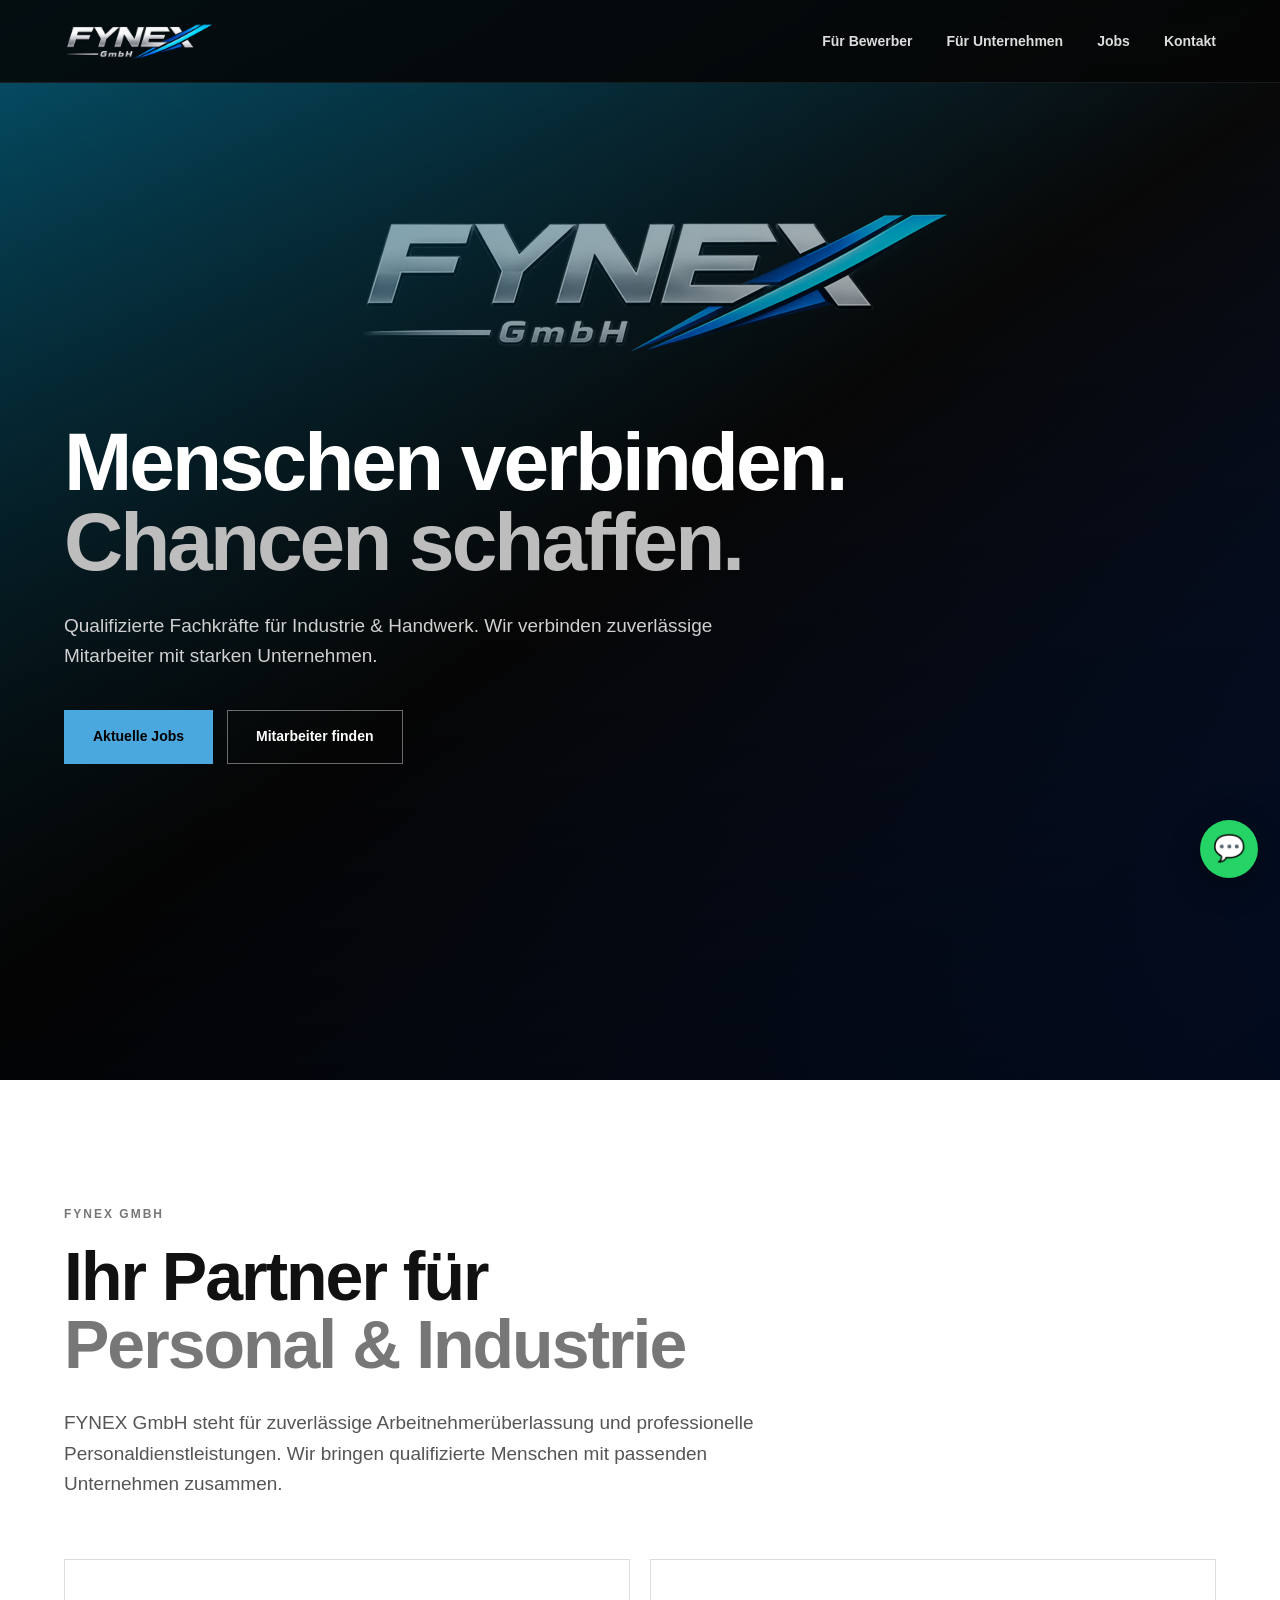
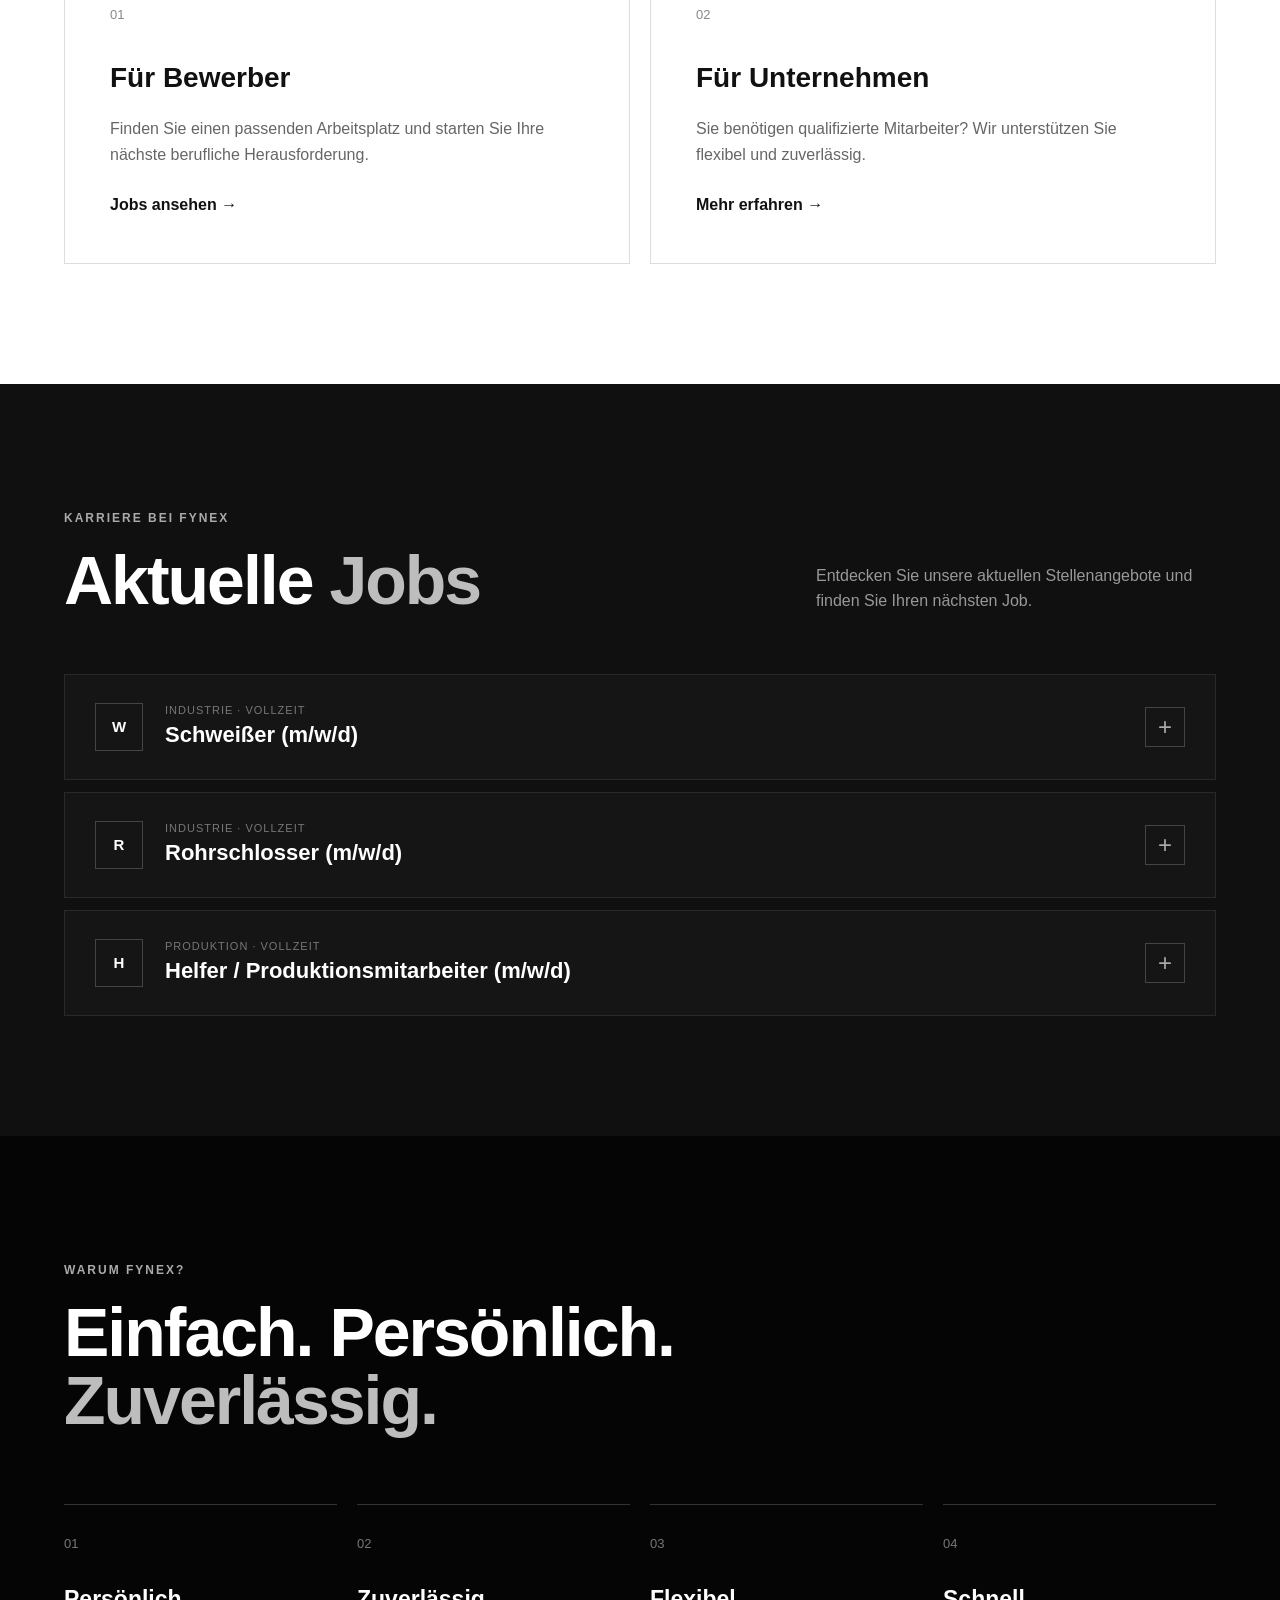
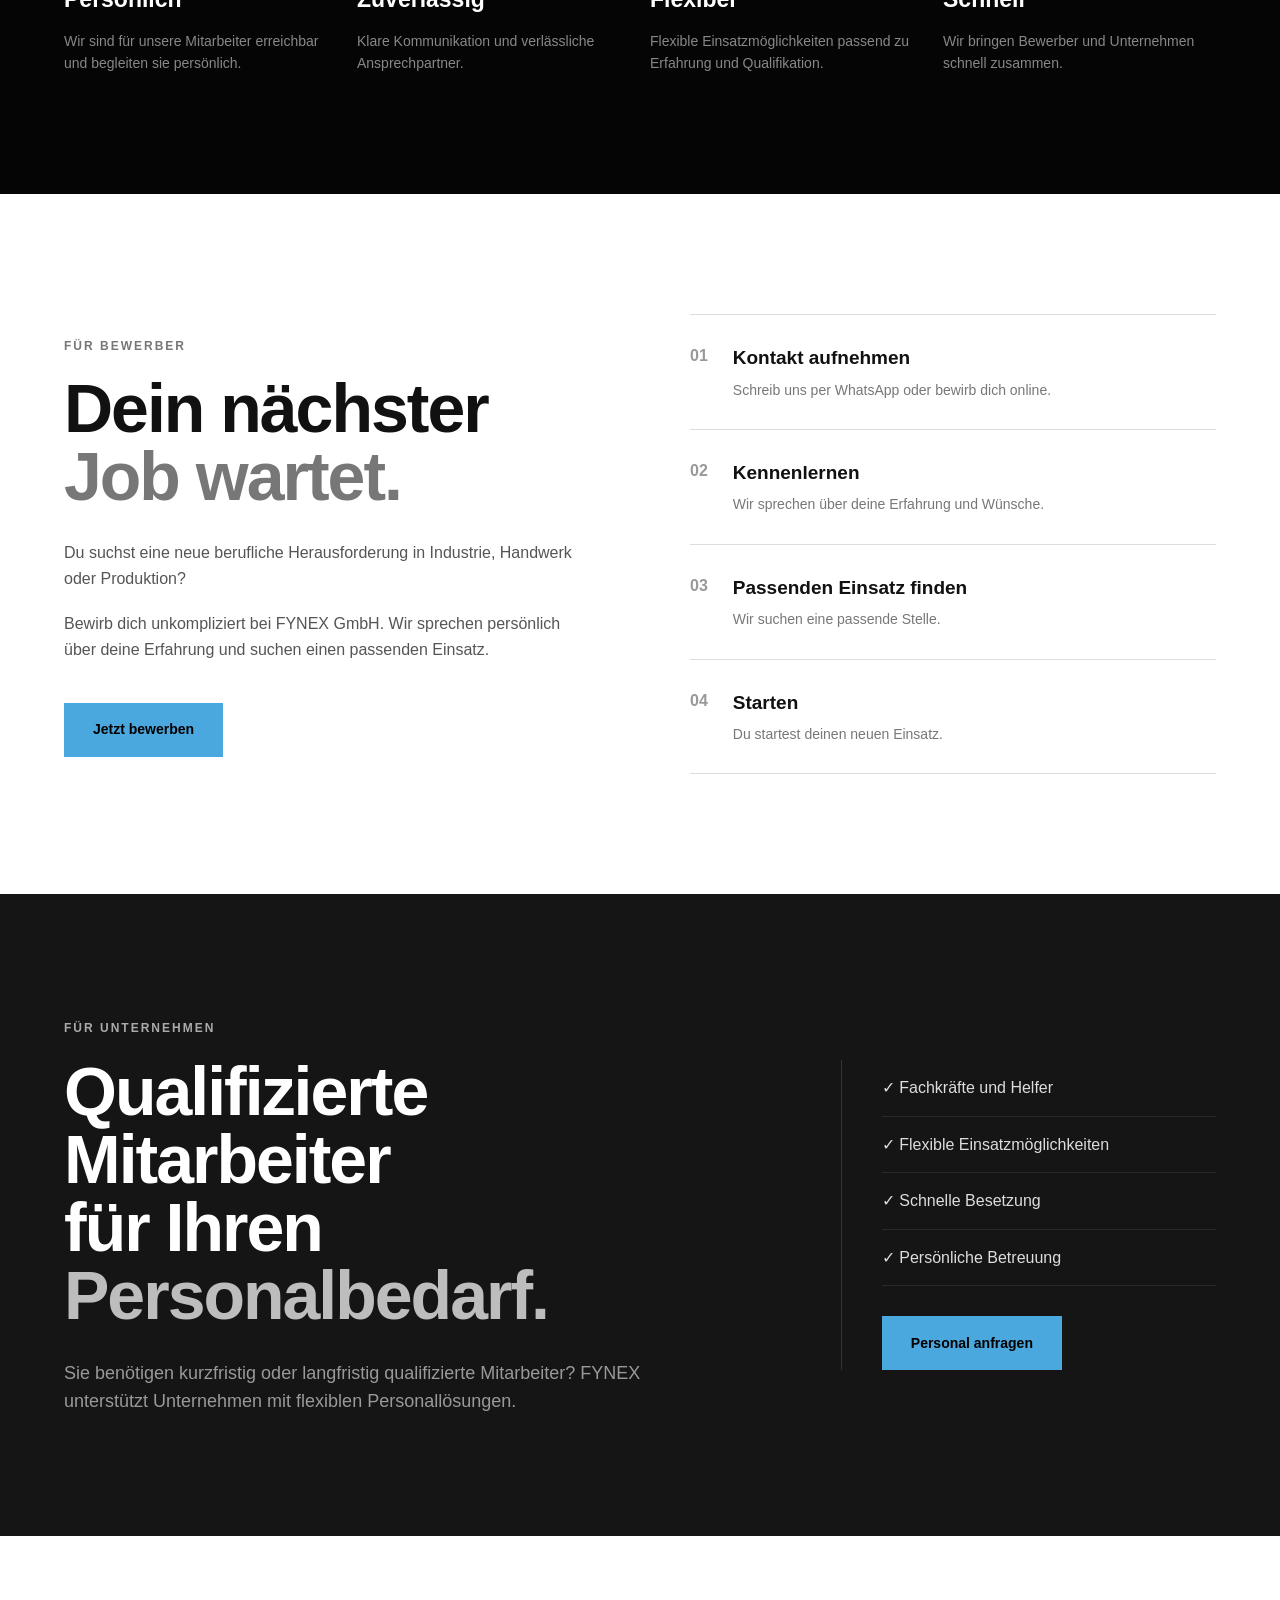
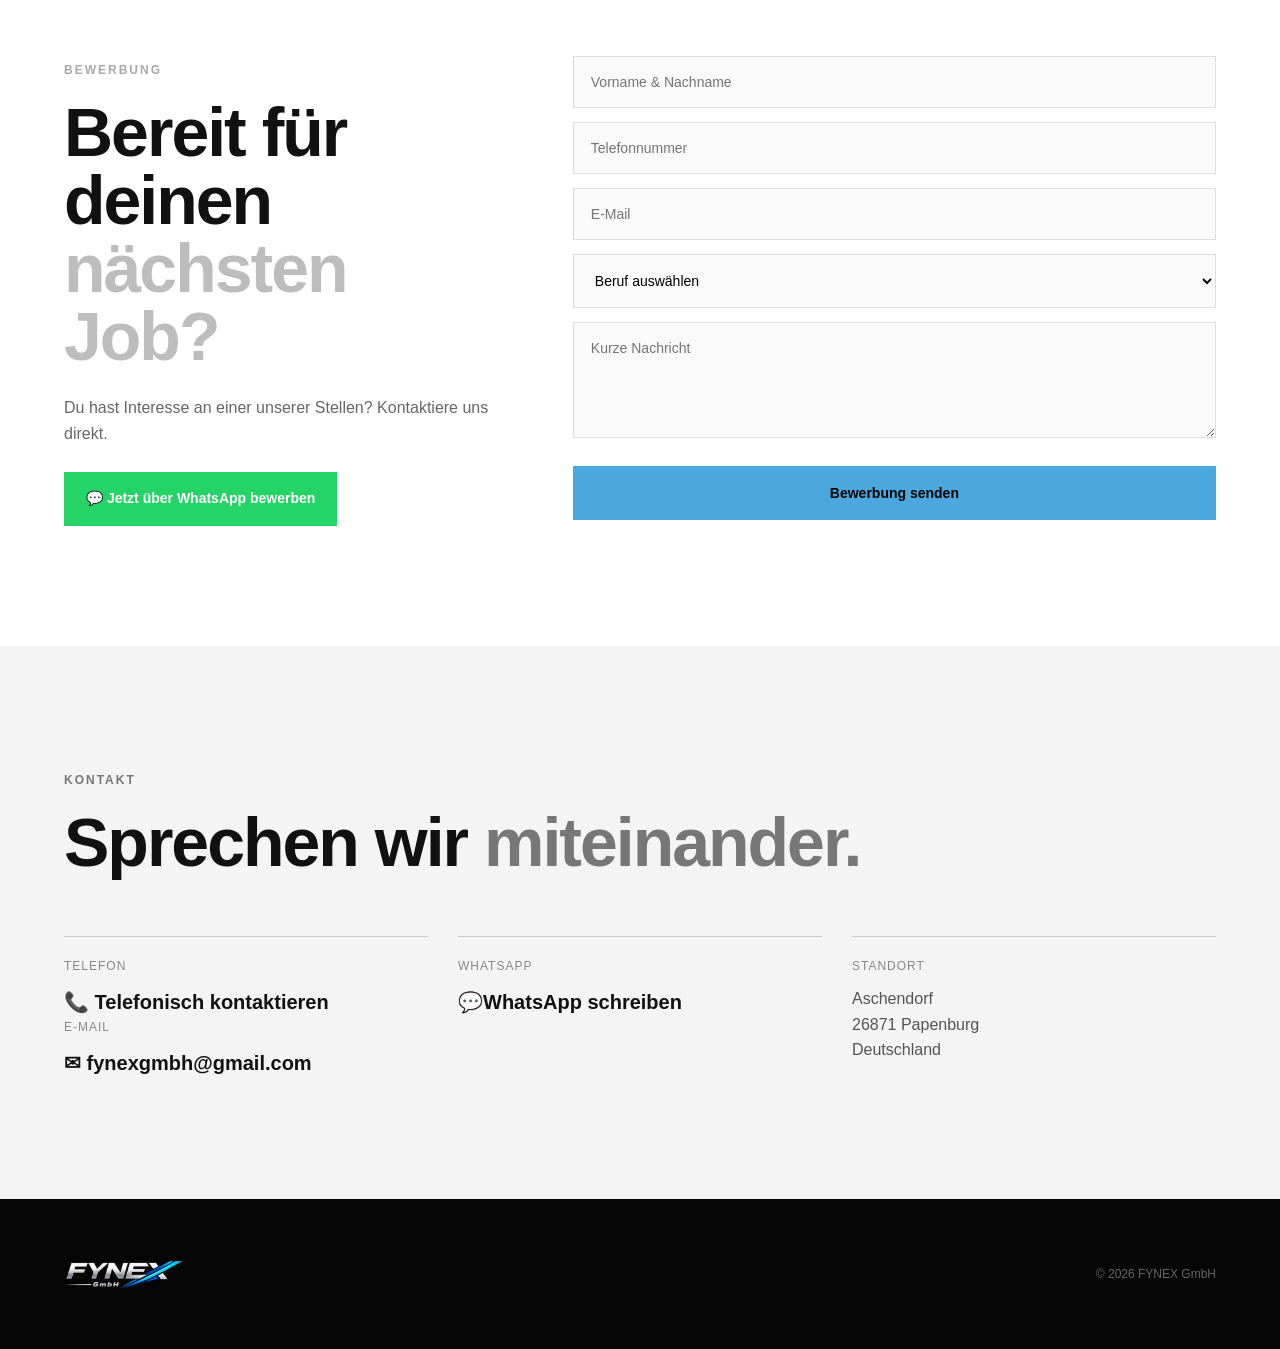
==== commit 0bfd30d2: "icons" ====
--- a/index.html
+++ b/index.html
@@ -5,6 +5,28 @@
     <meta name="viewport" content="width=device-width, initial-scale=1.0" />
 
     <title>FYNEX GmbH</title>
+
+    <!-- Favicon Standards (Browsere Desktop & Google) -->
+    <link rel="icon" type="image/x-icon" href="images/favicon.ico" />
+    <link
+      rel="icon"
+      type="image/png"
+      sizes="32x32"
+      href="images/favicon-32x32.png"
+    />
+    <link
+      rel="icon"
+      type="image/png"
+      sizes="192x192"
+      href="images/android-chrome-192x192.png"
+    />
+
+    <!-- Favicon Apple (iPhone / iPad) -->
+    <link
+      rel="apple-touch-icon"
+      sizes="180x180"
+      href="images/apple-touch-icon.png"
+    />
 
     <meta
       name="description"
--- a/style.css
+++ b/style.css
@@ -1,1245 +1,1245 @@
-/* =========================================================
-    FYNEX GmbH
-       MAIN CSS
-       ========================================================= */
-
-* {
-  margin: 0;
-  padding: 0;
-  box-sizing: border-box;
-}
-
-html {
-  scroll-behavior: smooth;
-}
-
-body {
-  font-family: Arial, Helvetica, sans-serif;
-  background: #0b0b0b;
-  color: #ffffff;
-  line-height: 1.6;
-}
-
-a {
-  text-decoration: none;
-  color: inherit;
-}
-
-img {
-  max-width: 100%;
-  display: block;
-}
-
-.container {
-  width: min(1180px, 90%);
-  margin: 0 auto;
-}
-
-/* =========================================================
-HEADER
-========================================================= */
-
-.header {
-  position: fixed;
-  top: 0;
-  left: 0;
-  width: 100%;
-  z-index: 1000;
-  background: rgba(5, 5, 5, 0.88);
-  backdrop-filter: blur(12px);
-  border-bottom: 1px solid rgba(255, 255, 255, 0.08);
-}
-
-.nav-container {
-  width: min(1180px, 90%);
-  height: 82px;
-  margin: auto;
-
-  display: flex;
-  align-items: center;
-  justify-content: space-between;
-}
-
-.logo img {
-  width: 150px;
-  height: auto;
-  object-fit: contain;
-}
-
-.desktop-nav {
-  display: flex;
-  align-items: center;
-  gap: 34px;
-}
-
-.desktop-nav a {
-  font-size: 14px;
-  font-weight: 600;
-  color: #ddd;
-  transition: 0.3s;
-}
-
-.desktop-nav a:hover {
-  color: #ffffff;
-}
-
-/* HAMBURGER */
-
-.menu-button {
-  display: none;
-  width: 48px;
-  height: 48px;
-
-  border: 1px solid rgba(255, 255, 255, 0.2);
-  background: rgba(255, 255, 255, 0.05);
-
-  cursor: pointer;
-
-  flex-direction: column;
-  justify-content: center;
-  align-items: center;
-  gap: 5px;
-}
-
-.menu-button span {
-  display: block;
-  width: 22px;
-  height: 2px;
-  background: white;
-}
-
-/* MOBILE MENU */
-
-.mobile-menu {
-  display: none;
-}
-
-/* =========================================================
-HERO
-========================================================= */
-
-.hero {
-  min-height: 1080px;
-
-  position: relative;
-
-  display: flex;
-  align-items: center;
-
-  background:
-    linear-gradient(
-      145deg,
-      #00bfff84 0%,
-      rgba(0, 0, 0, 0) 50%,
-      rgba(0, 81, 255, 0.35) 100%
-    ),
-    url("images/hero.png") center / cover no-repeat;
-}
-
-.hero-overlay {
-  position: absolute;
-  inset: 0;
-
-  background: linear-gradient(180deg, rgba(0, 0, 0, 0.2), rgba(0, 0, 0, 0.7));
-}
-
-.hero-content {
-  position: relative;
-  z-index: 2;
-
-  width: min(1180px, 90%);
-  margin: auto;
-
-  padding-top: 140px;
-}
-
-.hero-badge,
-.section-label {
-  display: inline-block;
-
-  font-size: 12px;
-  font-weight: 700;
-  letter-spacing: 2px;
-  text-transform: uppercase;
-
-  color: #aaa;
-
-  margin-bottom: 18px;
-}
-
-.hero h1 {
-  max-width: 850px;
-
-  font-size: clamp(46px, 7vw, 82px);
-  line-height: 0.98;
-  letter-spacing: -3px;
-
-  margin-bottom: 28px;
-}
-
-.hero h1 span,
-h2 span {
-  color: #bdbdbd;
-}
-
-.hero p {
-  max-width: 650px;
-
-  font-size: 19px;
-  color: #d0d0d0;
-
-  margin-bottom: 38px;
-}
-
-.hero-buttons {
-  display: flex;
-  gap: 14px;
-  flex-wrap: wrap;
-  margin-bottom: 60px;
-}
-
-/* =========================================================
- BUTTONS
-========================================================= */
-
-.btn {
-  display: inline-flex;
-
-  align-items: center;
-  justify-content: center;
-
-  min-height: 54px;
-  padding: 0 28px;
-
-  font-size: 14px;
-  font-weight: 700;
-
-  transition: 0.3s;
-
-  border: 1px solid transparent;
-}
-
-.btn-primary {
-  background: #4aa8df;
-  color: #000000;
-}
-
-.btn-primary:hover {
-  background: #258dcc;
-  transform: translateY(-2px);
-}
-
-.btn-outline {
-  border-color: rgba(255, 255, 255, 0.4);
-  color: #ffffff;
-}
-
-.btn-outline:hover {
-  background: #ffffff;
-  color: #000000;
-}
-
-/* =========================================================
-INTRO
-========================================================= */
-
-.intro {
-  background: #ffffff;
-  color: #111111;
-  padding: 120px 0;
-}
-
-.intro .section-label,
-.contact-section .section-label {
-  color: #777;
-}
-
-.intro h2,
-.contact-section h2 {
-  font-size: clamp(40px, 6vw, 68px);
-  line-height: 1;
-  letter-spacing: -2px;
-
-  margin-bottom: 30px;
-}
-
-.intro h2 span,
-.contact-section h2 span {
-  color: #777;
-}
-
-.intro-text {
-  max-width: 720px;
-
-  font-size: 19px;
-  color: #555;
-
-  margin-bottom: 60px;
-}
-
-.intro-cards {
-  display: grid;
-  grid-template-columns: repeat(2, 1fr);
-  gap: 20px;
-}
-
-.info-card {
-  padding: 45px;
-
-  border: 1px solid #ddd;
-
-  transition: 0.3s;
-}
-
-.info-card:hover {
-  transform: translateY(-5px);
-  border-color: #999;
-}
-
-.card-number {
-  font-size: 13px;
-  color: #888;
-  margin-bottom: 30px;
-}
-
-.info-card h3 {
-  font-size: 28px;
-  margin-bottom: 15px;
-}
-
-.info-card p {
-  color: #666;
-  margin-bottom: 25px;
-}
-
-.info-card a {
-  font-weight: 700;
-}
-
-/* =========================================================
-JOBS
-========================================================= */
-
-.jobs-section {
-  padding: 120px 0;
-  background: #101010;
-}
-
-.section-heading {
-  display: flex;
-  justify-content: space-between;
-  gap: 50px;
-  align-items: flex-end;
-
-  margin-bottom: 60px;
-}
-
-.section-heading h2,
-.why-section h2,
-.bewerber-section h2,
-.company-box h2,
-.application-section h2 {
-  font-size: clamp(40px, 6vw, 68px);
-  line-height: 1;
-  letter-spacing: -2px;
-}
-
-.section-heading p {
-  max-width: 400px;
-  color: #999;
-}
-
-.jobs-grid {
-  display: grid;
-  grid-template-columns: repeat(2, 1fr);
-  gap: 16px;
-}
-
-.job-card {
-  display: flex;
-  gap: 24px;
-
-  padding: 30px;
-
-  border: 1px solid #292929;
-  background: #151515;
-
-  transition: 0.3s;
-}
-
-.job-card:hover {
-  border-color: #666;
-  transform: translateY(-3px);
-}
-
-.job-icon {
-  width: 48px;
-  height: 48px;
-
-  flex-shrink: 0;
-
-  display: flex;
-  align-items: center;
-  justify-content: center;
-
-  border: 1px solid #444;
-
-  font-weight: 700;
-}
-
-.job-type {
-  color: #777;
-  font-size: 12px;
-  text-transform: uppercase;
-  letter-spacing: 1px;
-
-  margin-bottom: 7px;
-}
-
-.job-content h3 {
-  font-size: 22px;
-  margin-bottom: 5px;
-}
-
-.job-content p {
-  color: #888;
-  font-size: 14px;
-  margin-bottom: 15px;
-}
-
-.job-content a {
-  font-size: 13px;
-  font-weight: 700;
-}
-
-/* =========================================================
-WHY FYNEX
-========================================================= */
-
-.why-section {
-  padding: 120px 0;
-  background: #050505;
-}
-
-.features-grid {
-  display: grid;
-  grid-template-columns: repeat(4, 1fr);
-  gap: 20px;
-
-  margin-top: 70px;
-}
-
-.feature {
-  padding-top: 25px;
-  border-top: 1px solid #333;
-}
-
-.feature > span {
-  color: #777;
-  font-size: 13px;
-}
-
-.feature h3 {
-  font-size: 23px;
-  margin: 25px 0 12px;
-}
-
-.feature p {
-  color: #888;
-  font-size: 14px;
-}
-
-/* =========================================================
-BEWERBER
-========================================================= */
-
-.bewerber-section {
-  background: #ffffff;
-  color: #111111;
-  padding: 120px 0;
-}
-
-.split-section {
-  display: grid;
-  grid-template-columns: 1fr 1fr;
-  gap: 100px;
-  align-items: center;
-}
-
-.bewerber-section .section-label {
-  color: #777;
-}
-
-.bewerber-section h2 {
-  margin-bottom: 30px;
-}
-
-.bewerber-section h2 span {
-  color: #777;
-}
-
-.split-text p {
-  color: #555;
-  max-width: 570px;
-  margin-bottom: 20px;
-}
-
-.split-text .btn {
-  margin-top: 20px;
-}
-
-.process {
-  border-top: 1px solid #ddd;
-}
-
-.process-item {
-  display: flex;
-  gap: 25px;
-
-  padding: 28px 0;
-
-  border-bottom: 1px solid #ddd;
-}
-
-.process-item strong {
-  color: #999;
-}
-
-.process-item h3 {
-  font-size: 19px;
-  margin-bottom: 5px;
-}
-
-.process-item p {
-  color: #777;
-  font-size: 14px;
-}
-
-/* =========================================================
-UNTERNEHMEN
-========================================================= */
-
-.company-section {
-  padding: 120px 0;
-  background: #151515;
-}
-
-.company-box {
-  display: grid;
-  grid-template-columns: 1.3fr 0.7fr;
-  gap: 80px;
-  align-items: center;
-}
-
-.company-box p {
-  max-width: 650px;
-  color: #999;
-  font-size: 18px;
-  margin-top: 30px;
-}
-
-.company-list {
-  border-left: 1px solid #333;
-  padding-left: 40px;
-}
-
-.company-list > div {
-  padding: 15px 0;
-  border-bottom: 1px solid #292929;
-  color: #ddd;
-}
-
-.company-list .btn {
-  margin-top: 30px;
-}
-
-/* =========================================================
-APPLICATION
-========================================================= */
-
-.application-section {
-  padding: 120px 0;
-  background: #ffffff;
-  color: #111111;
-}
-
-.application-box {
-  display: grid;
-  grid-template-columns: 0.8fr 1.2fr;
-  gap: 80px;
-}
-
-.application-text p {
-  color: #666;
-  margin: 25px 0;
-}
-
-.whatsapp-button {
-  display: inline-flex;
-
-  min-height: 54px;
-  padding: 0 22px;
-
-  align-items: center;
-  justify-content: center;
-
-  background: #25d366;
-  color: #fff;
-
-  font-size: 14px;
-  font-weight: 700;
-}
-
-.application-form {
-  display: flex;
-  flex-direction: column;
-  gap: 14px;
-}
-
-.application-form input,
-.application-form select,
-.application-form textarea {
-  width: 100%;
-
-  border: 1px solid #ddd;
-  background: #fafafa;
-
-  padding: 17px;
-
-  font-family: inherit;
-  font-size: 14px;
-
-  outline: none;
-}
-
-.application-form input:focus,
-.application-form select:focus,
-.application-form textarea:focus {
-  border-color: #111;
-}
-
-.application-form textarea {
-  resize: vertical;
-}
-
-.application-form .btn {
-  border: none;
-  cursor: pointer;
-}
-
-/* =========================================================
-CONTACT
-========================================================= */
-
-.contact-section {
-  background: #f4f4f4;
-  color: #111;
-  padding: 120px 0;
-}
-
-.contact-grid {
-  display: grid;
-  grid-template-columns: repeat(3, 1fr);
-  gap: 30px;
-
-  margin-top: 60px;
-}
-
-.contact-item {
-  border-top: 1px solid #ccc;
-  padding-top: 20px;
-}
-
-.contact-item span {
-  display: block;
-
-  color: #888;
-  font-size: 12px;
-  text-transform: uppercase;
-  letter-spacing: 1px;
-
-  margin-bottom: 10px;
-}
-
-.contact-item a {
-  font-size: 20px;
-  font-weight: 700;
-}
-
-.contact-item p {
-  color: #555;
-}
-
-/* =========================================================
-FOOTER
-========================================================= */
-
-.footer {
-  background: #050505;
-  padding: 35px 0;
-}
-
-.footer-content {
-  display: flex;
-  align-items: center;
-  justify-content: space-between;
-  gap: 20px;
-}
-
-.footer-logo img {
-  width: 120px;
-}
-
-.footer-links {
-  display: flex;
-  gap: 25px;
-}
-
-.footer-links a {
-  color: #888;
-  font-size: 13px;
-}
-
-.copyright {
-  color: #666;
-  font-size: 12px;
-}
-
-/* =========================================================
-WHATSAPP FLOAT
-========================================================= */
-
-.whatsapp-float {
-  position: fixed;
-
-  right: 22px;
-  bottom: 22px;
-
-  width: 58px;
-  height: 58px;
-
-  border-radius: 50%;
-
-  display: flex;
-  align-items: center;
-  justify-content: center;
-
-  background: #25d366;
-  color: #fff;
-
-  font-size: 26px;
-
-  z-index: 999;
-
-  box-shadow: 0 8px 30px rgba(0, 0, 0, 0.35);
-
-  transition: 0.3s;
-}
-
-.whatsapp-float:hover {
-  transform: scale(1.08);
-}
-
-/* =========================================================
-TABLET
-========================================================= */
-
-@media (max-width: 900px) {
-  .desktop-nav {
-    display: none;
-  }
-
-  .menu-button {
-    display: flex;
-  }
-
-  .mobile-menu {
-    display: none;
-
-    flex-direction: column;
-
-    background: #090909;
-
-    border-top: 1px solid #222;
-  }
-
-  .mobile-menu.active {
-    display: flex;
-  }
-
-  .mobile-menu a {
-    padding: 20px 5%;
-
-    border-bottom: 1px solid #222;
-
-    font-size: 16px;
-    font-weight: 600;
-  }
-
-  .intro-cards,
-  .jobs-grid,
-  .split-section,
-  .company-box,
-  .application-box {
-    grid-template-columns: 1fr;
-  }
-
-  .features-grid {
-    grid-template-columns: repeat(2, 1fr);
-  }
-
-  .contact-grid {
-    grid-template-columns: 1fr;
-  }
-
-  .section-heading {
-    flex-direction: column;
-    align-items: flex-start;
-  }
-
-  .company-list {
-    border-left: none;
-    border-top: 1px solid #333;
-    padding-left: 0;
-    padding-top: 20px;
-  }
-
-  .application-box {
-    gap: 50px;
-  }
-}
-
-/* =========================================================
-MOBILE
-========================================================= */
-
-@media (max-width: 600px) {
-  .container,
-  .nav-container {
-    width: 92%;
-  }
-
-  .nav-container {
-    height: 70px;
-  }
-
-  .logo img {
-    width: 120px;
-    max-height: 42px;
-    object-fit: contain;
-  }
-
-  .hero {
-    min-height: 700px;
-  }
-
-  .hero-content {
-    padding-top: 290px;
-  }
-
-  .hero h1 {
-    font-size: 48px;
-    letter-spacing: -2px;
-  }
-
-  .hero p {
-    font-size: 16px;
-  }
-
-  .hero-buttons {
-    flex-direction: column;
-  }
-
-  .hero-buttons .btn {
-    width: 100%;
-  }
-
-  .intro,
-  .jobs-section,
-  .why-section,
-  .bewerber-section,
-  .company-section,
-  .application-section,
-  .contact-section {
-    padding: 80px 0;
-  }
-
-  .intro h2,
-  .section-heading h2,
-  .why-section h2,
-  .bewerber-section h2,
-  .company-box h2,
-  .application-section h2,
-  .contact-section h2 {
-    font-size: 42px;
-  }
-
-  .intro-cards {
-    gap: 12px;
-  }
-
-  .info-card {
-    padding: 30px;
-  }
-
-  .jobs-grid {
-    gap: 12px;
-  }
-
-  .job-card {
-    padding: 22px;
-    gap: 16px;
-  }
-
-  .job-content h3 {
-    font-size: 19px;
-  }
-
-  .features-grid {
-    grid-template-columns: 1fr;
-    margin-top: 45px;
-  }
-
-  .split-section {
-    gap: 55px;
-  }
-
-  .company-box {
-    gap: 50px;
-  }
-
-  .application-box {
-    gap: 45px;
-  }
-
-  .contact-grid {
-    margin-top: 40px;
-  }
-
-  .footer-content {
-    flex-direction: column;
-    align-items: flex-start;
-  }
-
-  .footer-links {
-    flex-direction: column;
-    gap: 10px;
-  }
-
-  .whatsapp-float {
-    right: 15px;
-    bottom: 15px;
-
-    width: 54px;
-    height: 54px;
-  }
-}
-
-/* =========================================================
-VERY SMALL PHONES
-========================================================= */
-
-@media (max-width: 380px) {
-  .hero h1 {
-    font-size: 40px;
-  }
-
-  .intro h2,
-  .section-heading h2,
-  .why-section h2,
-  .bewerber-section h2,
-  .company-box h2,
-  .application-section h2,
-  .contact-section h2 {
-    font-size: 36px;
-  }
-}
-
-/* =========================================================
-   EXPANDABLE JOBS
-========================================================= */
-
-.jobs-list {
-  display: flex;
-  flex-direction: column;
-  gap: 12px;
-}
-
-/* JOB ITEM */
-
-.job-item {
-  background: #151515;
-  border: 1px solid #292929;
-
-  transition: border-color 0.3s ease;
-}
-
-.job-item:hover {
-  border-color: #555;
-}
-
-/* HEADER */
-
-.job-header {
-  width: 100%;
-
-  display: flex;
-  align-items: center;
-  justify-content: space-between;
-
-  gap: 25px;
-
-  padding: 28px 30px;
-
-  border: none;
-  background: transparent;
-
-  color: #fff;
-
-  text-align: left;
-
-  cursor: pointer;
-
-  font-family: inherit;
-}
-
-/* TITLE */
-
-.job-title {
-  display: flex;
-  align-items: center;
-  gap: 22px;
-}
-
-.job-title h3 {
-  margin: 0;
-
-  font-size: 22px;
-  line-height: 1.3;
-}
-
-.job-icon {
-  width: 48px;
-  height: 48px;
-
-  flex-shrink: 0;
-
-  display: flex;
-  align-items: center;
-  justify-content: center;
-
-  border: 1px solid #444;
-
-  font-size: 15px;
-  font-weight: 700;
-}
-
-/* JOB TYPE */
-
-.job-header .job-type {
-  margin-bottom: 5px;
-
-  color: #777;
-
-  font-size: 11px;
-
-  text-transform: uppercase;
-
-  letter-spacing: 1px;
-}
-
-/* PLUS */
-
-.job-arrow {
-  width: 40px;
-  height: 40px;
-
-  flex-shrink: 0;
-
-  display: flex;
-  align-items: center;
-  justify-content: center;
-
-  border: 1px solid #444;
-
-  color: #aaa;
-
-  font-size: 24px;
-  font-weight: 300;
-
-  transition:
-    transform 0.3s ease,
-    background 0.3s ease,
-    color 0.3s ease;
-}
-
-/* DESCRIPTION */
-
-.job-description {
-  max-height: 0;
-
-  overflow: hidden;
-
-  padding: 0 30px;
-
-  color: #999;
-
-  opacity: 0;
-
-  transition:
-    max-height 0.45s ease,
-    opacity 0.3s ease,
-    padding 0.35s ease;
-}
-
-/* OPEN JOB */
-
-.job-item.active {
-  border-color: #555;
-}
-
-.job-item.active .job-description {
-  max-height: 1200px;
-
-  padding: 0 30px 35px 35px;
-
-  opacity: 1;
-}
-
-.job-item.active .job-arrow {
-  transform: rotate(45deg);
-
-  background: #fff;
-  color: #000;
-}
-
-/* DESCRIPTION TEXT */
-
-.job-description > p {
-  max-width: 800px;
-
-  margin-bottom: 30px;
-
-  color: #bbb;
-
-  font-size: 15px;
-  line-height: 1.7;
-}
-
-/* HEADINGS */
-
-.job-description h4 {
-  margin-top: 28px;
-  margin-bottom: 12px;
-
-  color: #fff;
-
-  font-size: 16px;
-}
-
-/* LIST */
-
-.job-description ul {
-  max-width: 800px;
-
-  margin: 0;
-  padding: 0;
-
-  list-style: none;
-}
-
-.job-description li {
-  position: relative;
-
-  padding-left: 20px;
-  margin-bottom: 8px;
-
-  color: #999;
-
-  font-size: 14px;
-  line-height: 1.6;
-}
-
-.job-description li::before {
-  content: "—";
-
-  position: absolute;
-  left: 0;
-
-  color: #666;
-}
-
-/* APPLY BUTTON */
-
-.job-apply {
-  display: inline-flex;
-
-  margin-top: 30px;
-
-  min-height: 50px;
-
-  padding: 0 24px;
-
-  align-items: center;
-  justify-content: center;
-
-  background: #fff;
-  color: #000;
-
-  font-size: 13px;
-  font-weight: 700;
-
-  transition: 0.3s ease;
-}
-
-.job-apply:hover {
-  background: #d8d8d8;
-
-  transform: translateY(-2px);
-}
-
-/* =========================================================
-   MOBILE
-========================================================= */
-
-@media (max-width: 600px) {
-  .job-header {
-    padding: 22px 18px;
-  }
-
-  .job-title {
-    gap: 15px;
-  }
-
-  .job-icon {
-    width: 42px;
-    height: 42px;
-  }
-
-  .job-title h3 {
-    font-size: 18px;
-  }
-
-  .job-header .job-type {
-    font-size: 9px;
-  }
-
-  .job-arrow {
-    width: 35px;
-    height: 35px;
-
-    font-size: 20px;
-  }
-
-  .job-item.active .job-description {
-    padding: 0 18px 25px 25px;
-  }
-
-  .job-description > p {
-    font-size: 14px;
-  }
-
-  .job-description li {
-    font-size: 13px;
-  }
-}
+/* =========================================================
+    FYNEX GmbH
+       MAIN CSS
+       ========================================================= */
+
+* {
+  margin: 0;
+  padding: 0;
+  box-sizing: border-box;
+}
+
+html {
+  scroll-behavior: smooth;
+}
+
+body {
+  font-family: Arial, Helvetica, sans-serif;
+  background: #0b0b0b;
+  color: #ffffff;
+  line-height: 1.6;
+}
+
+a {
+  text-decoration: none;
+  color: inherit;
+}
+
+img {
+  max-width: 100%;
+  display: block;
+}
+
+.container {
+  width: min(1180px, 90%);
+  margin: 0 auto;
+}
+
+/* =========================================================
+HEADER
+========================================================= */
+
+.header {
+  position: fixed;
+  top: 0;
+  left: 0;
+  width: 100%;
+  z-index: 1000;
+  background: rgba(5, 5, 5, 0.88);
+  backdrop-filter: blur(12px);
+  border-bottom: 1px solid rgba(255, 255, 255, 0.08);
+}
+
+.nav-container {
+  width: min(1180px, 90%);
+  height: 82px;
+  margin: auto;
+
+  display: flex;
+  align-items: center;
+  justify-content: space-between;
+}
+
+.logo img {
+  width: 150px;
+  height: auto;
+  object-fit: contain;
+}
+
+.desktop-nav {
+  display: flex;
+  align-items: center;
+  gap: 34px;
+}
+
+.desktop-nav a {
+  font-size: 14px;
+  font-weight: 600;
+  color: #ddd;
+  transition: 0.3s;
+}
+
+.desktop-nav a:hover {
+  color: #ffffff;
+}
+
+/* HAMBURGER */
+
+.menu-button {
+  display: none;
+  width: 48px;
+  height: 48px;
+
+  border: 1px solid rgba(255, 255, 255, 0.2);
+  background: rgba(255, 255, 255, 0.05);
+
+  cursor: pointer;
+
+  flex-direction: column;
+  justify-content: center;
+  align-items: center;
+  gap: 5px;
+}
+
+.menu-button span {
+  display: block;
+  width: 22px;
+  height: 2px;
+  background: white;
+}
+
+/* MOBILE MENU */
+
+.mobile-menu {
+  display: none;
+}
+
+/* =========================================================
+HERO
+========================================================= */
+
+.hero {
+  min-height: 1080px;
+
+  position: relative;
+
+  display: flex;
+  align-items: center;
+
+  background:
+    linear-gradient(
+      145deg,
+      #00bfff84 0%,
+      rgba(0, 0, 0, 0) 50%,
+      rgba(0, 81, 255, 0.35) 100%
+    ),
+    url("images/hero.png") center / cover no-repeat;
+}
+
+.hero-overlay {
+  position: absolute;
+  inset: 0;
+
+  background: linear-gradient(180deg, rgba(0, 0, 0, 0.2), rgba(0, 0, 0, 0.7));
+}
+
+.hero-content {
+  position: relative;
+  z-index: 2;
+
+  width: min(1180px, 90%);
+  margin: auto;
+
+  padding-top: 140px;
+}
+
+.hero-badge,
+.section-label {
+  display: inline-block;
+
+  font-size: 12px;
+  font-weight: 700;
+  letter-spacing: 2px;
+  text-transform: uppercase;
+
+  color: #aaa;
+
+  margin-bottom: 18px;
+}
+
+.hero h1 {
+  max-width: 850px;
+
+  font-size: clamp(46px, 7vw, 82px);
+  line-height: 0.98;
+  letter-spacing: -3px;
+
+  margin-bottom: 28px;
+}
+
+.hero h1 span,
+h2 span {
+  color: #bdbdbd;
+}
+
+.hero p {
+  max-width: 650px;
+
+  font-size: 19px;
+  color: #d0d0d0;
+
+  margin-bottom: 38px;
+}
+
+.hero-buttons {
+  display: flex;
+  gap: 14px;
+  flex-wrap: wrap;
+  margin-bottom: 60px;
+}
+
+/* =========================================================
+ BUTTONS
+========================================================= */
+
+.btn {
+  display: inline-flex;
+
+  align-items: center;
+  justify-content: center;
+
+  min-height: 54px;
+  padding: 0 28px;
+
+  font-size: 14px;
+  font-weight: 700;
+
+  transition: 0.3s;
+
+  border: 1px solid transparent;
+}
+
+.btn-primary {
+  background: #4aa8df;
+  color: #000000;
+}
+
+.btn-primary:hover {
+  background: #258dcc;
+  transform: translateY(-2px);
+}
+
+.btn-outline {
+  border-color: rgba(255, 255, 255, 0.4);
+  color: #ffffff;
+}
+
+.btn-outline:hover {
+  background: #ffffff;
+  color: #000000;
+}
+
+/* =========================================================
+INTRO
+========================================================= */
+
+.intro {
+  background: #ffffff;
+  color: #111111;
+  padding: 120px 0;
+}
+
+.intro .section-label,
+.contact-section .section-label {
+  color: #777;
+}
+
+.intro h2,
+.contact-section h2 {
+  font-size: clamp(40px, 6vw, 68px);
+  line-height: 1;
+  letter-spacing: -2px;
+
+  margin-bottom: 30px;
+}
+
+.intro h2 span,
+.contact-section h2 span {
+  color: #777;
+}
+
+.intro-text {
+  max-width: 720px;
+
+  font-size: 19px;
+  color: #555;
+
+  margin-bottom: 60px;
+}
+
+.intro-cards {
+  display: grid;
+  grid-template-columns: repeat(2, 1fr);
+  gap: 20px;
+}
+
+.info-card {
+  padding: 45px;
+
+  border: 1px solid #ddd;
+
+  transition: 0.3s;
+}
+
+.info-card:hover {
+  transform: translateY(-5px);
+  border-color: #999;
+}
+
+.card-number {
+  font-size: 13px;
+  color: #888;
+  margin-bottom: 30px;
+}
+
+.info-card h3 {
+  font-size: 28px;
+  margin-bottom: 15px;
+}
+
+.info-card p {
+  color: #666;
+  margin-bottom: 25px;
+}
+
+.info-card a {
+  font-weight: 700;
+}
+
+/* =========================================================
+JOBS
+========================================================= */
+
+.jobs-section {
+  padding: 120px 0;
+  background: #101010;
+}
+
+.section-heading {
+  display: flex;
+  justify-content: space-between;
+  gap: 50px;
+  align-items: flex-end;
+
+  margin-bottom: 60px;
+}
+
+.section-heading h2,
+.why-section h2,
+.bewerber-section h2,
+.company-box h2,
+.application-section h2 {
+  font-size: clamp(40px, 6vw, 68px);
+  line-height: 1;
+  letter-spacing: -2px;
+}
+
+.section-heading p {
+  max-width: 400px;
+  color: #999;
+}
+
+.jobs-grid {
+  display: grid;
+  grid-template-columns: repeat(2, 1fr);
+  gap: 16px;
+}
+
+.job-card {
+  display: flex;
+  gap: 24px;
+
+  padding: 30px;
+
+  border: 1px solid #292929;
+  background: #151515;
+
+  transition: 0.3s;
+}
+
+.job-card:hover {
+  border-color: #666;
+  transform: translateY(-3px);
+}
+
+.job-icon {
+  width: 48px;
+  height: 48px;
+
+  flex-shrink: 0;
+
+  display: flex;
+  align-items: center;
+  justify-content: center;
+
+  border: 1px solid #444;
+
+  font-weight: 700;
+}
+
+.job-type {
+  color: #777;
+  font-size: 12px;
+  text-transform: uppercase;
+  letter-spacing: 1px;
+
+  margin-bottom: 7px;
+}
+
+.job-content h3 {
+  font-size: 22px;
+  margin-bottom: 5px;
+}
+
+.job-content p {
+  color: #888;
+  font-size: 14px;
+  margin-bottom: 15px;
+}
+
+.job-content a {
+  font-size: 13px;
+  font-weight: 700;
+}
+
+/* =========================================================
+WHY FYNEX
+========================================================= */
+
+.why-section {
+  padding: 120px 0;
+  background: #050505;
+}
+
+.features-grid {
+  display: grid;
+  grid-template-columns: repeat(4, 1fr);
+  gap: 20px;
+
+  margin-top: 70px;
+}
+
+.feature {
+  padding-top: 25px;
+  border-top: 1px solid #333;
+}
+
+.feature > span {
+  color: #777;
+  font-size: 13px;
+}
+
+.feature h3 {
+  font-size: 23px;
+  margin: 25px 0 12px;
+}
+
+.feature p {
+  color: #888;
+  font-size: 14px;
+}
+
+/* =========================================================
+BEWERBER
+========================================================= */
+
+.bewerber-section {
+  background: #ffffff;
+  color: #111111;
+  padding: 120px 0;
+}
+
+.split-section {
+  display: grid;
+  grid-template-columns: 1fr 1fr;
+  gap: 100px;
+  align-items: center;
+}
+
+.bewerber-section .section-label {
+  color: #777;
+}
+
+.bewerber-section h2 {
+  margin-bottom: 30px;
+}
+
+.bewerber-section h2 span {
+  color: #777;
+}
+
+.split-text p {
+  color: #555;
+  max-width: 570px;
+  margin-bottom: 20px;
+}
+
+.split-text .btn {
+  margin-top: 20px;
+}
+
+.process {
+  border-top: 1px solid #ddd;
+}
+
+.process-item {
+  display: flex;
+  gap: 25px;
+
+  padding: 28px 0;
+
+  border-bottom: 1px solid #ddd;
+}
+
+.process-item strong {
+  color: #999;
+}
+
+.process-item h3 {
+  font-size: 19px;
+  margin-bottom: 5px;
+}
+
+.process-item p {
+  color: #777;
+  font-size: 14px;
+}
+
+/* =========================================================
+UNTERNEHMEN
+========================================================= */
+
+.company-section {
+  padding: 120px 0;
+  background: #151515;
+}
+
+.company-box {
+  display: grid;
+  grid-template-columns: 1.3fr 0.7fr;
+  gap: 80px;
+  align-items: center;
+}
+
+.company-box p {
+  max-width: 650px;
+  color: #999;
+  font-size: 18px;
+  margin-top: 30px;
+}
+
+.company-list {
+  border-left: 1px solid #333;
+  padding-left: 40px;
+}
+
+.company-list > div {
+  padding: 15px 0;
+  border-bottom: 1px solid #292929;
+  color: #ddd;
+}
+
+.company-list .btn {
+  margin-top: 30px;
+}
+
+/* =========================================================
+APPLICATION
+========================================================= */
+
+.application-section {
+  padding: 120px 0;
+  background: #ffffff;
+  color: #111111;
+}
+
+.application-box {
+  display: grid;
+  grid-template-columns: 0.8fr 1.2fr;
+  gap: 80px;
+}
+
+.application-text p {
+  color: #666;
+  margin: 25px 0;
+}
+
+.whatsapp-button {
+  display: inline-flex;
+
+  min-height: 54px;
+  padding: 0 22px;
+
+  align-items: center;
+  justify-content: center;
+
+  background: #25d366;
+  color: #fff;
+
+  font-size: 14px;
+  font-weight: 700;
+}
+
+.application-form {
+  display: flex;
+  flex-direction: column;
+  gap: 14px;
+}
+
+.application-form input,
+.application-form select,
+.application-form textarea {
+  width: 100%;
+
+  border: 1px solid #ddd;
+  background: #fafafa;
+
+  padding: 17px;
+
+  font-family: inherit;
+  font-size: 14px;
+
+  outline: none;
+}
+
+.application-form input:focus,
+.application-form select:focus,
+.application-form textarea:focus {
+  border-color: #111;
+}
+
+.application-form textarea {
+  resize: vertical;
+}
+
+.application-form .btn {
+  border: none;
+  cursor: pointer;
+}
+
+/* =========================================================
+CONTACT
+========================================================= */
+
+.contact-section {
+  background: #f4f4f4;
+  color: #111;
+  padding: 120px 0;
+}
+
+.contact-grid {
+  display: grid;
+  grid-template-columns: repeat(3, 1fr);
+  gap: 30px;
+
+  margin-top: 60px;
+}
+
+.contact-item {
+  border-top: 1px solid #ccc;
+  padding-top: 20px;
+}
+
+.contact-item span {
+  display: block;
+
+  color: #888;
+  font-size: 12px;
+  text-transform: uppercase;
+  letter-spacing: 1px;
+
+  margin-bottom: 10px;
+}
+
+.contact-item a {
+  font-size: 20px;
+  font-weight: 700;
+}
+
+.contact-item p {
+  color: #555;
+}
+
+/* =========================================================
+FOOTER
+========================================================= */
+
+.footer {
+  background: #050505;
+  padding: 35px 0;
+}
+
+.footer-content {
+  display: flex;
+  align-items: center;
+  justify-content: space-between;
+  gap: 20px;
+}
+
+.footer-logo img {
+  width: 120px;
+}
+
+.footer-links {
+  display: flex;
+  gap: 25px;
+}
+
+.footer-links a {
+  color: #888;
+  font-size: 13px;
+}
+
+.copyright {
+  color: #666;
+  font-size: 12px;
+}
+
+/* =========================================================
+WHATSAPP FLOAT
+========================================================= */
+
+.whatsapp-float {
+  position: fixed;
+
+  right: 22px;
+  bottom: 22px;
+
+  width: 58px;
+  height: 58px;
+
+  border-radius: 50%;
+
+  display: flex;
+  align-items: center;
+  justify-content: center;
+
+  background: #25d366;
+  color: #fff;
+
+  font-size: 26px;
+
+  z-index: 999;
+
+  box-shadow: 0 8px 30px rgba(0, 0, 0, 0.35);
+
+  transition: 0.3s;
+}
+
+.whatsapp-float:hover {
+  transform: scale(1.08);
+}
+
+/* =========================================================
+TABLET
+========================================================= */
+
+@media (max-width: 900px) {
+  .desktop-nav {
+    display: none;
+  }
+
+  .menu-button {
+    display: flex;
+  }
+
+  .mobile-menu {
+    display: none;
+
+    flex-direction: column;
+
+    background: #090909;
+
+    border-top: 1px solid #222;
+  }
+
+  .mobile-menu.active {
+    display: flex;
+  }
+
+  .mobile-menu a {
+    padding: 20px 5%;
+
+    border-bottom: 1px solid #222;
+
+    font-size: 16px;
+    font-weight: 600;
+  }
+
+  .intro-cards,
+  .jobs-grid,
+  .split-section,
+  .company-box,
+  .application-box {
+    grid-template-columns: 1fr;
+  }
+
+  .features-grid {
+    grid-template-columns: repeat(2, 1fr);
+  }
+
+  .contact-grid {
+    grid-template-columns: 1fr;
+  }
+
+  .section-heading {
+    flex-direction: column;
+    align-items: flex-start;
+  }
+
+  .company-list {
+    border-left: none;
+    border-top: 1px solid #333;
+    padding-left: 0;
+    padding-top: 20px;
+  }
+
+  .application-box {
+    gap: 50px;
+  }
+}
+
+/* =========================================================
+MOBILE
+========================================================= */
+
+@media (max-width: 600px) {
+  .container,
+  .nav-container {
+    width: 92%;
+  }
+
+  .nav-container {
+    height: 70px;
+  }
+
+  .logo img {
+    width: 120px;
+    max-height: 42px;
+    object-fit: contain;
+  }
+
+  .hero {
+    min-height: 700px;
+  }
+
+  .hero-content {
+    padding-top: 290px;
+  }
+
+  .hero h1 {
+    font-size: 48px;
+    letter-spacing: -2px;
+  }
+
+  .hero p {
+    font-size: 16px;
+  }
+
+  .hero-buttons {
+    flex-direction: column;
+  }
+
+  .hero-buttons .btn {
+    width: 100%;
+  }
+
+  .intro,
+  .jobs-section,
+  .why-section,
+  .bewerber-section,
+  .company-section,
+  .application-section,
+  .contact-section {
+    padding: 80px 0;
+  }
+
+  .intro h2,
+  .section-heading h2,
+  .why-section h2,
+  .bewerber-section h2,
+  .company-box h2,
+  .application-section h2,
+  .contact-section h2 {
+    font-size: 42px;
+  }
+
+  .intro-cards {
+    gap: 12px;
+  }
+
+  .info-card {
+    padding: 30px;
+  }
+
+  .jobs-grid {
+    gap: 12px;
+  }
+
+  .job-card {
+    padding: 22px;
+    gap: 16px;
+  }
+
+  .job-content h3 {
+    font-size: 19px;
+  }
+
+  .features-grid {
+    grid-template-columns: 1fr;
+    margin-top: 45px;
+  }
+
+  .split-section {
+    gap: 55px;
+  }
+
+  .company-box {
+    gap: 50px;
+  }
+
+  .application-box {
+    gap: 45px;
+  }
+
+  .contact-grid {
+    margin-top: 40px;
+  }
+
+  .footer-content {
+    flex-direction: column;
+    align-items: flex-start;
+  }
+
+  .footer-links {
+    flex-direction: column;
+    gap: 10px;
+  }
+
+  .whatsapp-float {
+    right: 15px;
+    bottom: 15px;
+
+    width: 54px;
+    height: 54px;
+  }
+}
+
+/* =========================================================
+VERY SMALL PHONES
+========================================================= */
+
+@media (max-width: 380px) {
+  .hero h1 {
+    font-size: 40px;
+  }
+
+  .intro h2,
+  .section-heading h2,
+  .why-section h2,
+  .bewerber-section h2,
+  .company-box h2,
+  .application-section h2,
+  .contact-section h2 {
+    font-size: 36px;
+  }
+}
+
+/* =========================================================
+   EXPANDABLE JOBS
+========================================================= */
+
+.jobs-list {
+  display: flex;
+  flex-direction: column;
+  gap: 12px;
+}
+
+/* JOB ITEM */
+
+.job-item {
+  background: #151515;
+  border: 1px solid #292929;
+
+  transition: border-color 0.3s ease;
+}
+
+.job-item:hover {
+  border-color: #555;
+}
+
+/* HEADER */
+
+.job-header {
+  width: 100%;
+
+  display: flex;
+  align-items: center;
+  justify-content: space-between;
+
+  gap: 25px;
+
+  padding: 28px 30px;
+
+  border: none;
+  background: transparent;
+
+  color: #fff;
+
+  text-align: left;
+
+  cursor: pointer;
+
+  font-family: inherit;
+}
+
+/* TITLE */
+
+.job-title {
+  display: flex;
+  align-items: center;
+  gap: 22px;
+}
+
+.job-title h3 {
+  margin: 0;
+
+  font-size: 22px;
+  line-height: 1.3;
+}
+
+.job-icon {
+  width: 48px;
+  height: 48px;
+
+  flex-shrink: 0;
+
+  display: flex;
+  align-items: center;
+  justify-content: center;
+
+  border: 1px solid #444;
+
+  font-size: 15px;
+  font-weight: 700;
+}
+
+/* JOB TYPE */
+
+.job-header .job-type {
+  margin-bottom: 5px;
+
+  color: #777;
+
+  font-size: 11px;
+
+  text-transform: uppercase;
+
+  letter-spacing: 1px;
+}
+
+/* PLUS */
+
+.job-arrow {
+  width: 40px;
+  height: 40px;
+
+  flex-shrink: 0;
+
+  display: flex;
+  align-items: center;
+  justify-content: center;
+
+  border: 1px solid #444;
+
+  color: #aaa;
+
+  font-size: 24px;
+  font-weight: 300;
+
+  transition:
+    transform 0.3s ease,
+    background 0.3s ease,
+    color 0.3s ease;
+}
+
+/* DESCRIPTION */
+
+.job-description {
+  max-height: 0;
+
+  overflow: hidden;
+
+  padding: 0 30px;
+
+  color: #999;
+
+  opacity: 0;
+
+  transition:
+    max-height 0.45s ease,
+    opacity 0.3s ease,
+    padding 0.35s ease;
+}
+
+/* OPEN JOB */
+
+.job-item.active {
+  border-color: #555;
+}
+
+.job-item.active .job-description {
+  max-height: 1200px;
+
+  padding: 0 30px 35px 35px;
+
+  opacity: 1;
+}
+
+.job-item.active .job-arrow {
+  transform: rotate(45deg);
+
+  background: #fff;
+  color: #000;
+}
+
+/* DESCRIPTION TEXT */
+
+.job-description > p {
+  max-width: 800px;
+
+  margin-bottom: 30px;
+
+  color: #bbb;
+
+  font-size: 15px;
+  line-height: 1.7;
+}
+
+/* HEADINGS */
+
+.job-description h4 {
+  margin-top: 28px;
+  margin-bottom: 12px;
+
+  color: #fff;
+
+  font-size: 16px;
+}
+
+/* LIST */
+
+.job-description ul {
+  max-width: 800px;
+
+  margin: 0;
+  padding: 0;
+
+  list-style: none;
+}
+
+.job-description li {
+  position: relative;
+
+  padding-left: 20px;
+  margin-bottom: 8px;
+
+  color: #999;
+
+  font-size: 14px;
+  line-height: 1.6;
+}
+
+.job-description li::before {
+  content: "—";
+
+  position: absolute;
+  left: 0;
+
+  color: #666;
+}
+
+/* APPLY BUTTON */
+
+.job-apply {
+  display: inline-flex;
+
+  margin-top: 30px;
+
+  min-height: 50px;
+
+  padding: 0 24px;
+
+  align-items: center;
+  justify-content: center;
+
+  background: #fff;
+  color: #000;
+
+  font-size: 13px;
+  font-weight: 700;
+
+  transition: 0.3s ease;
+}
+
+.job-apply:hover {
+  background: #d8d8d8;
+
+  transform: translateY(-2px);
+}
+
+/* =========================================================
+   MOBILE
+========================================================= */
+
+@media (max-width: 600px) {
+  .job-header {
+    padding: 22px 18px;
+  }
+
+  .job-title {
+    gap: 15px;
+  }
+
+  .job-icon {
+    width: 42px;
+    height: 42px;
+  }
+
+  .job-title h3 {
+    font-size: 18px;
+  }
+
+  .job-header .job-type {
+    font-size: 9px;
+  }
+
+  .job-arrow {
+    width: 35px;
+    height: 35px;
+
+    font-size: 20px;
+  }
+
+  .job-item.active .job-description {
+    padding: 0 18px 25px 25px;
+  }
+
+  .job-description > p {
+    font-size: 14px;
+  }
+
+  .job-description li {
+    font-size: 13px;
+  }
+}
